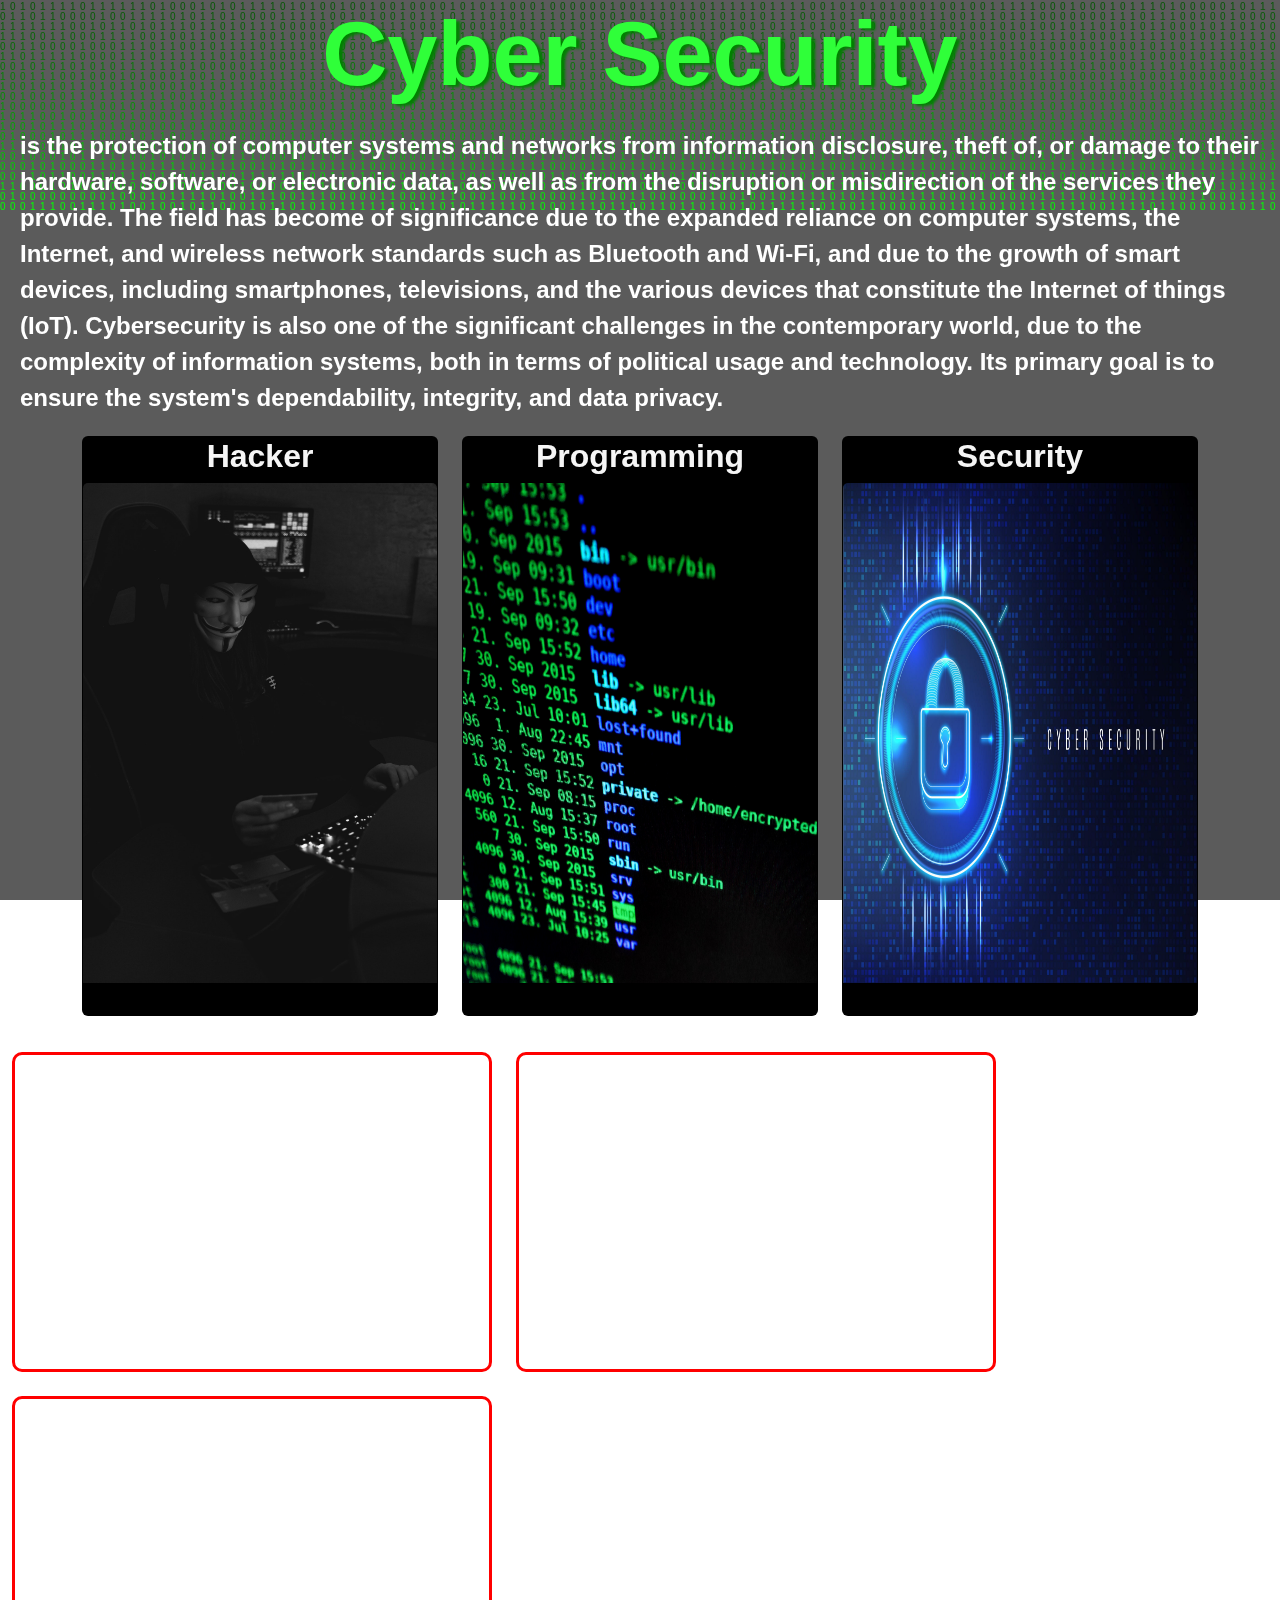
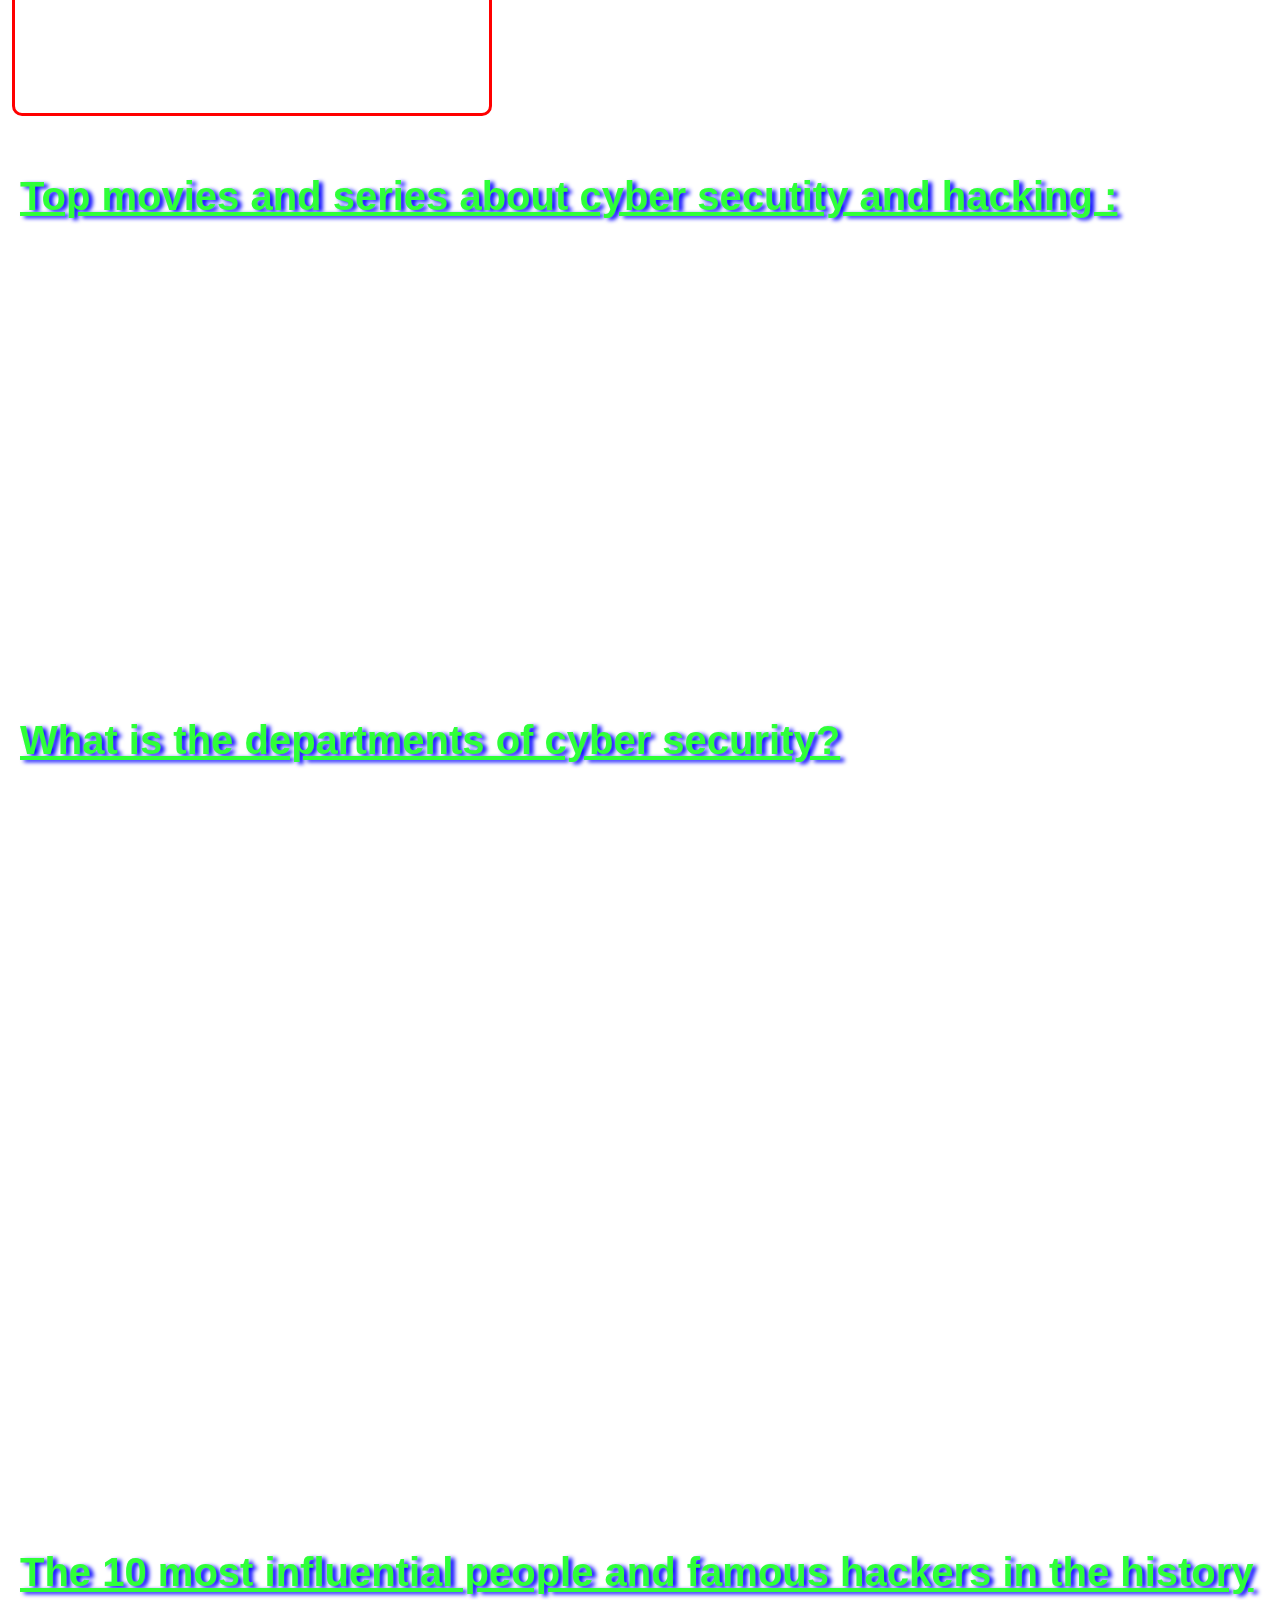
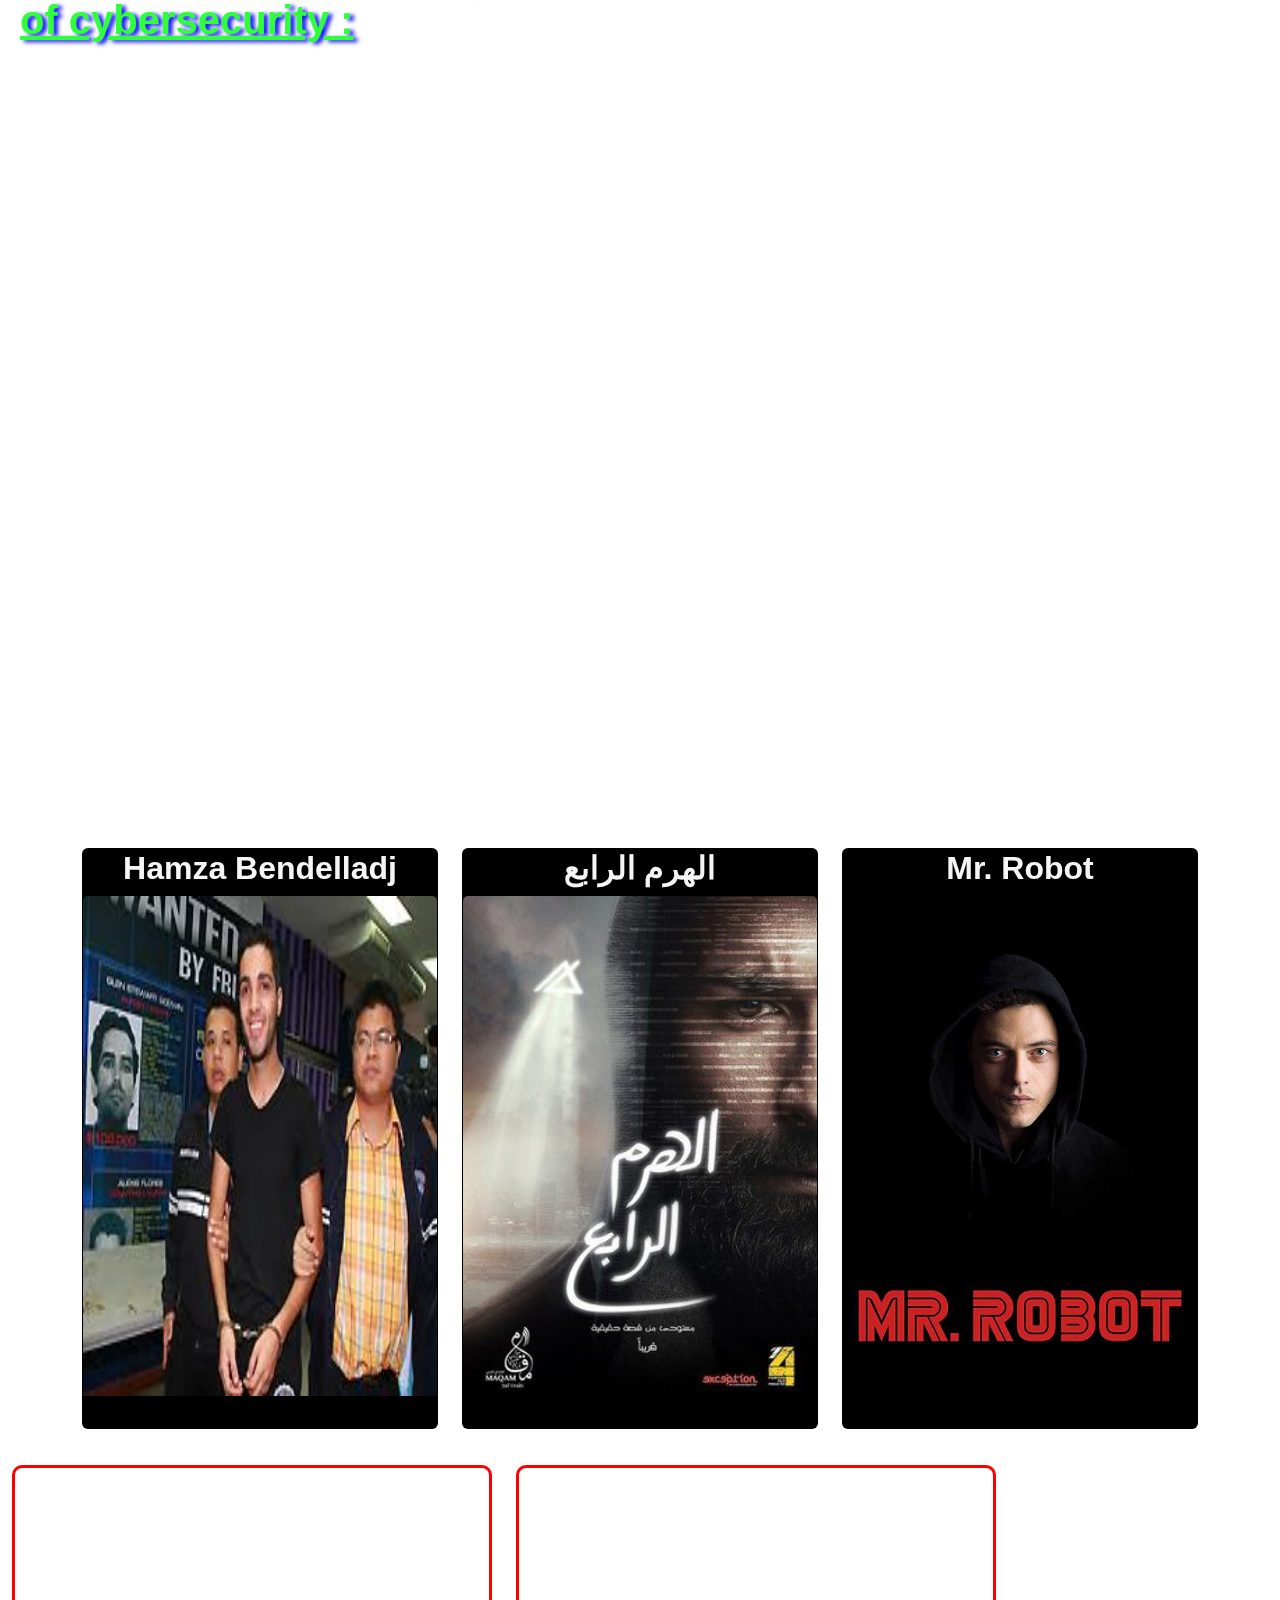
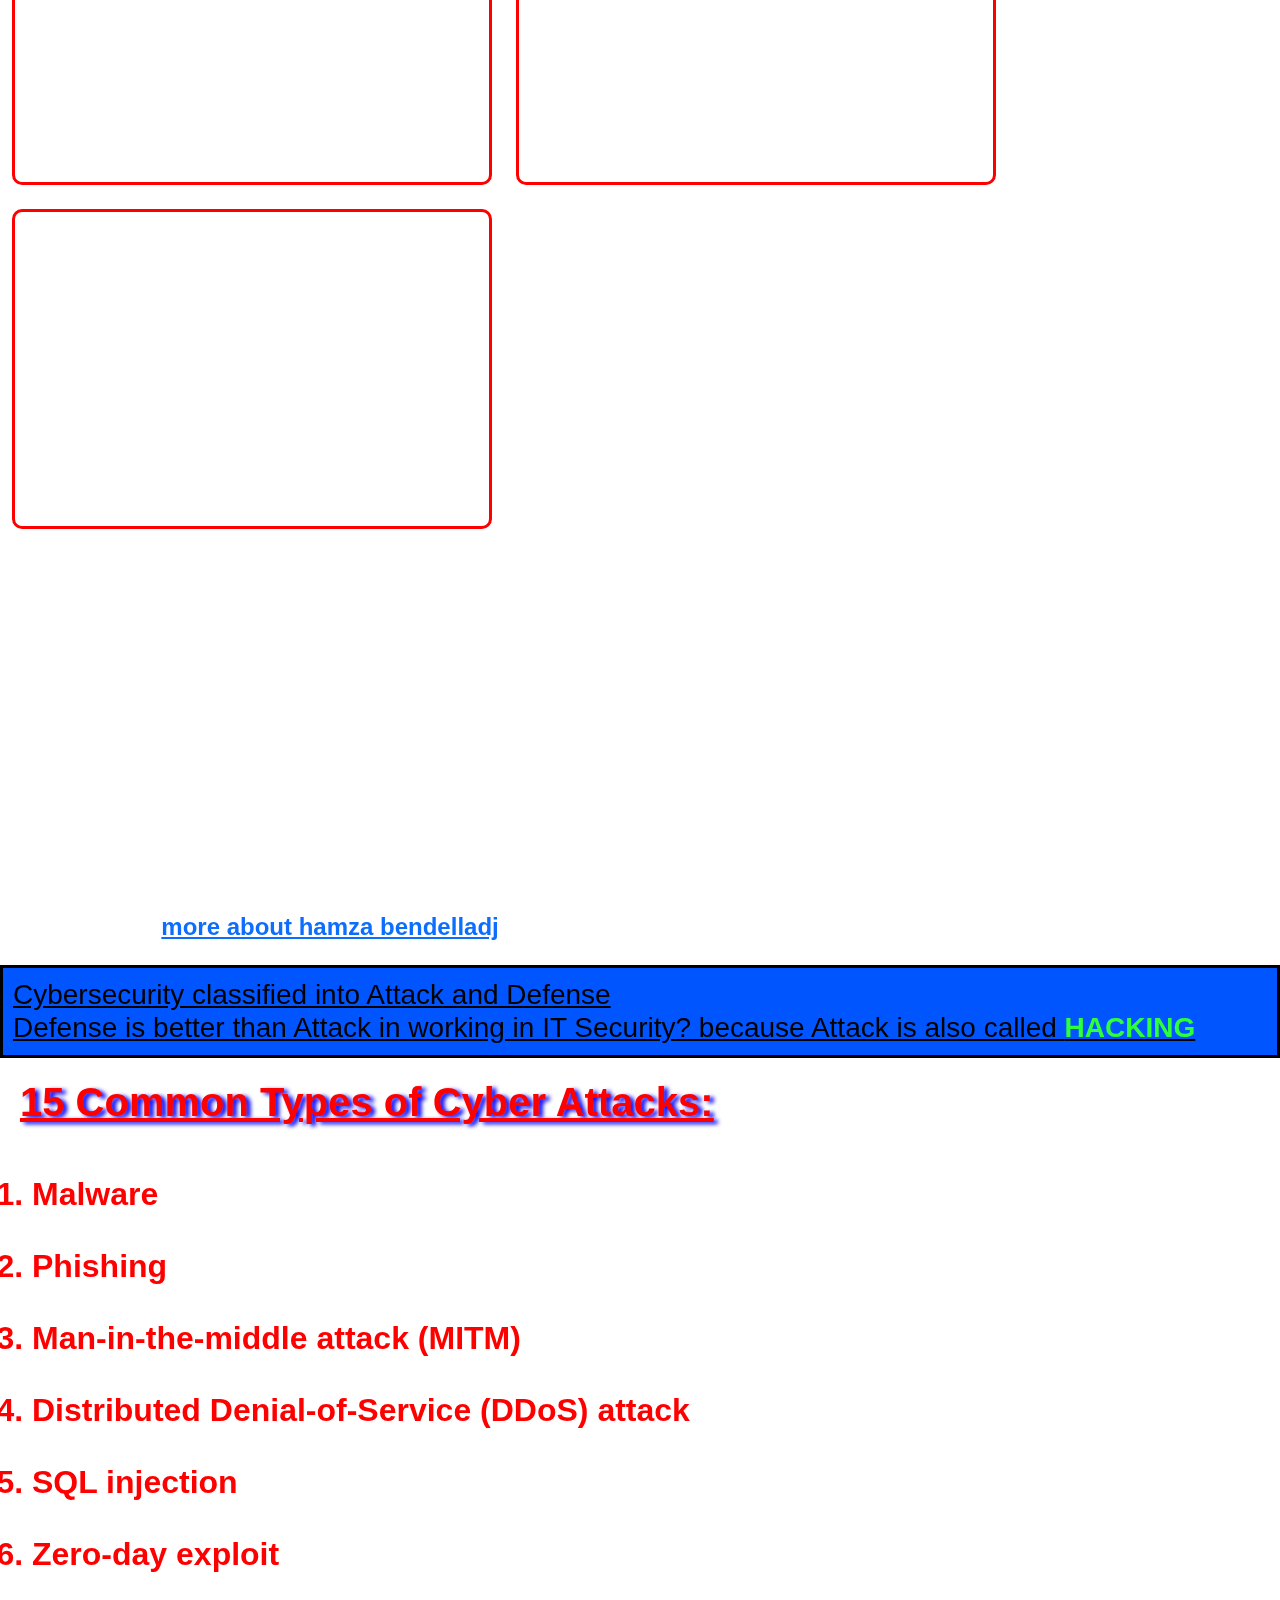
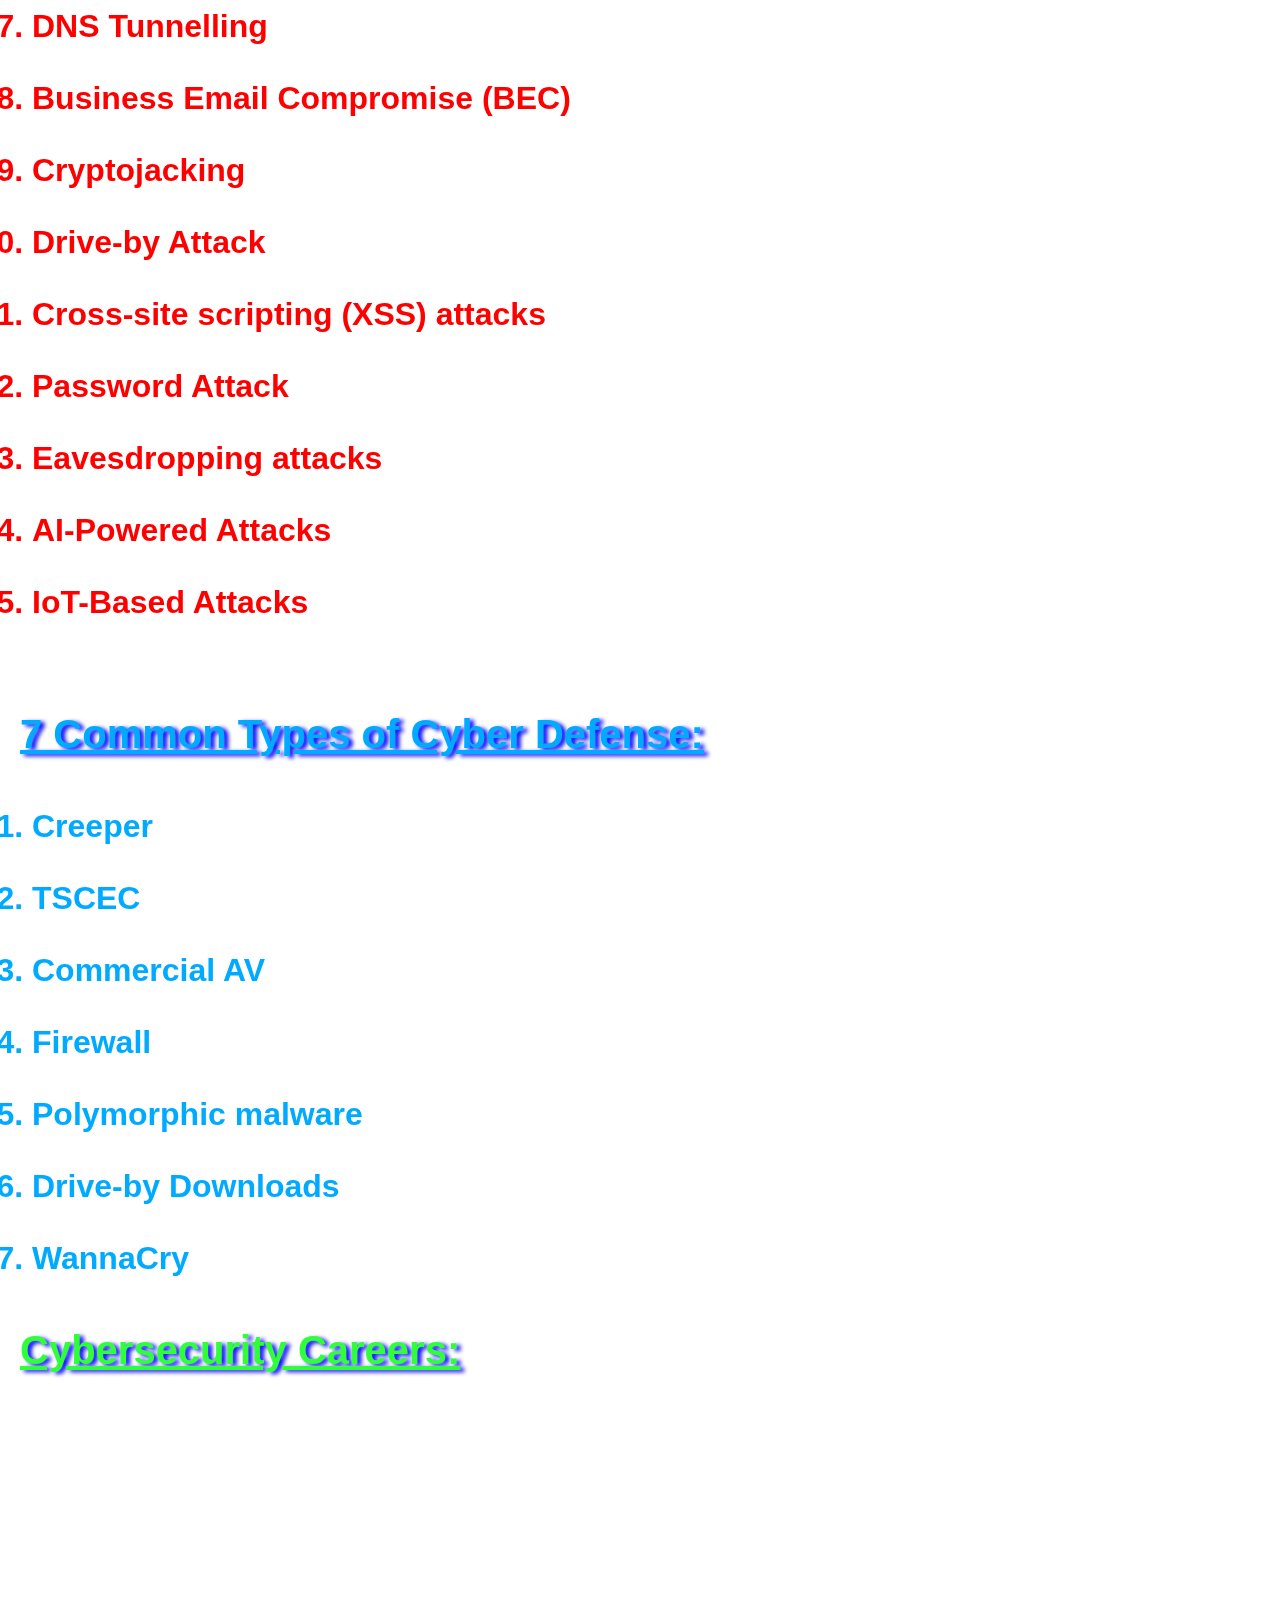
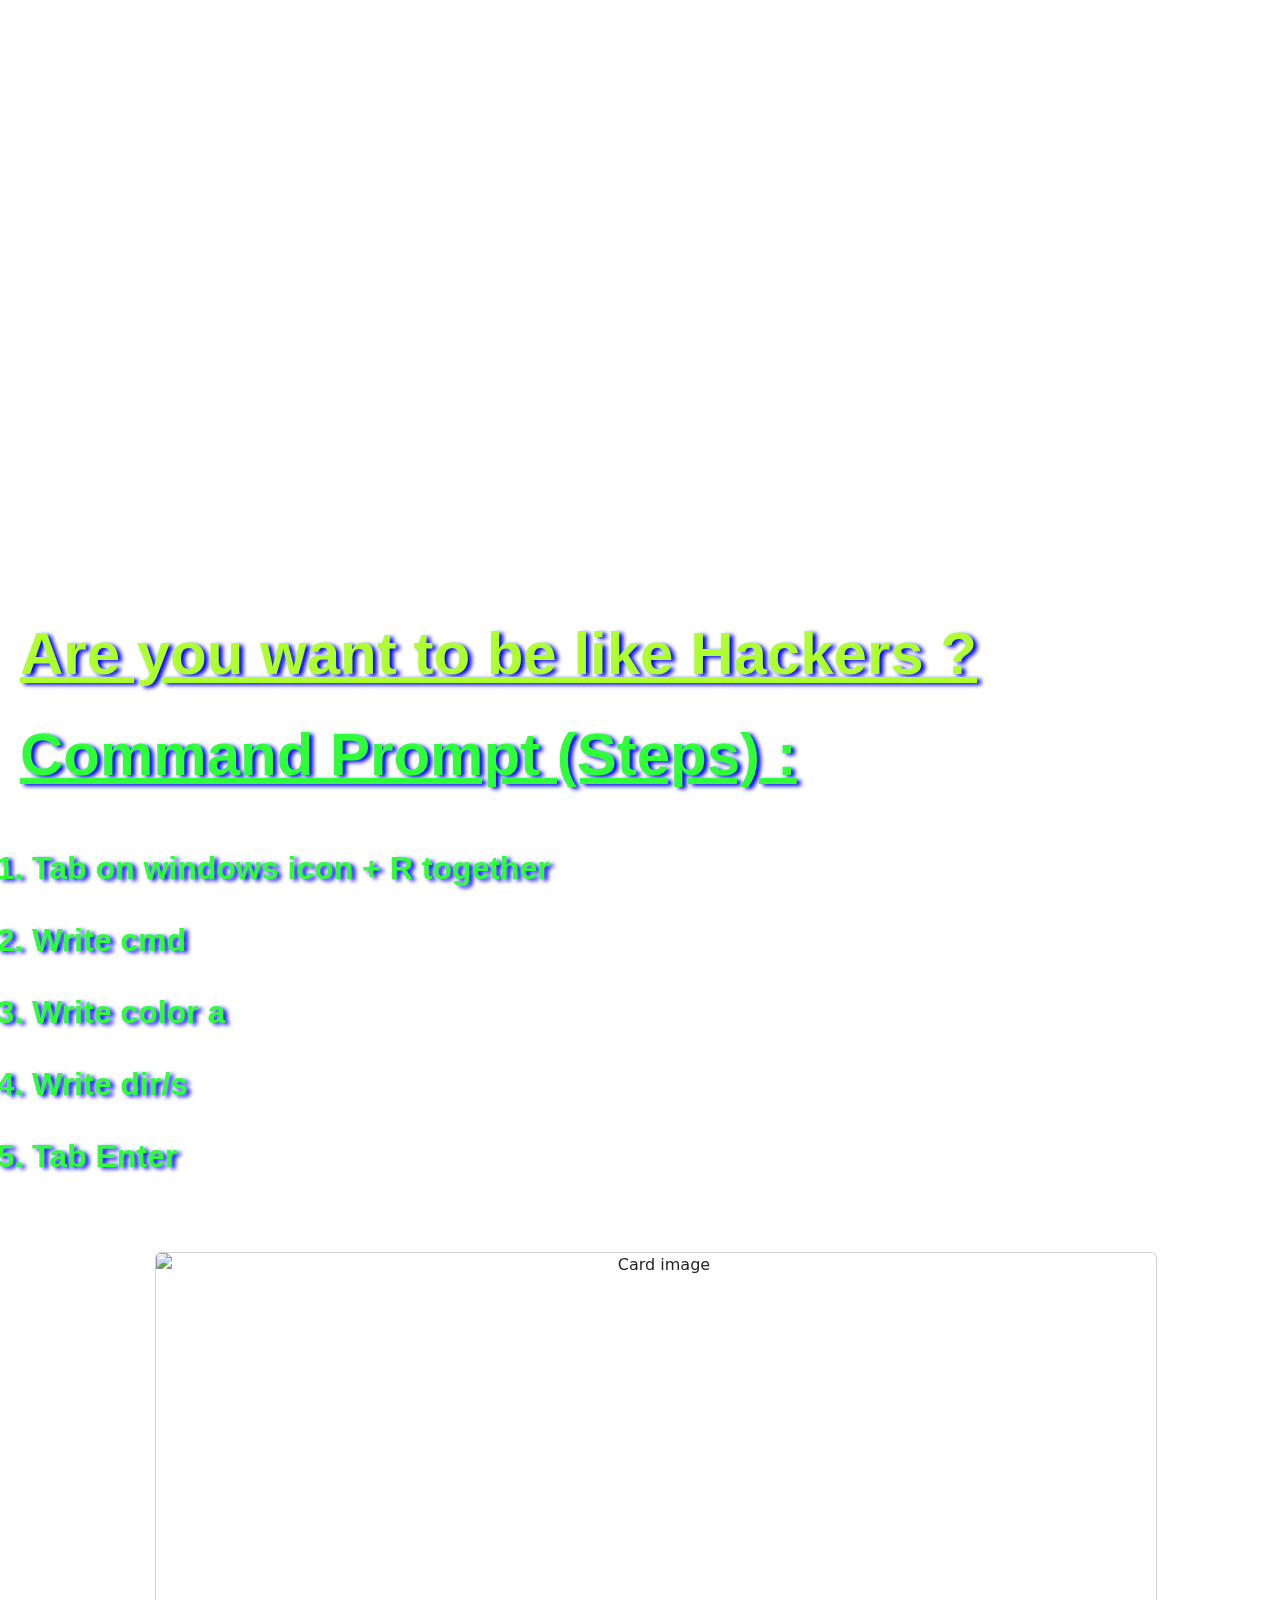
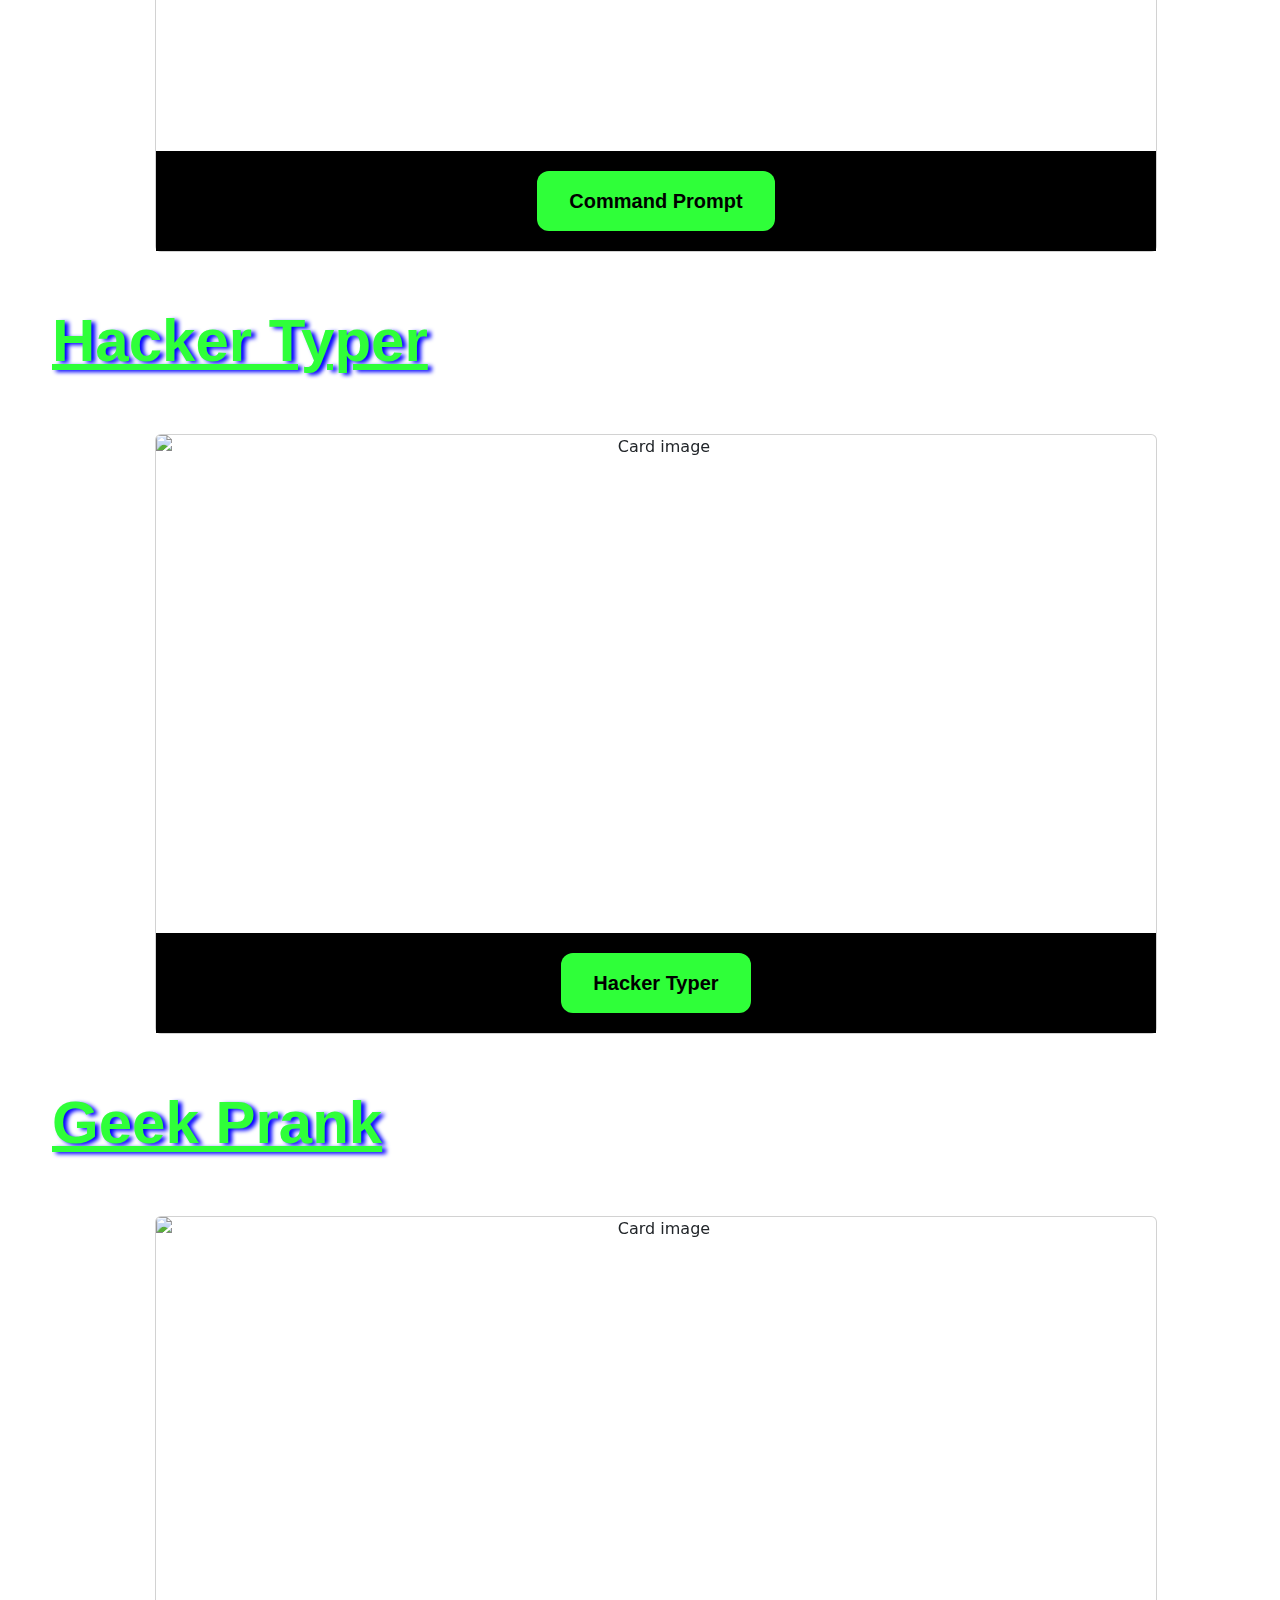
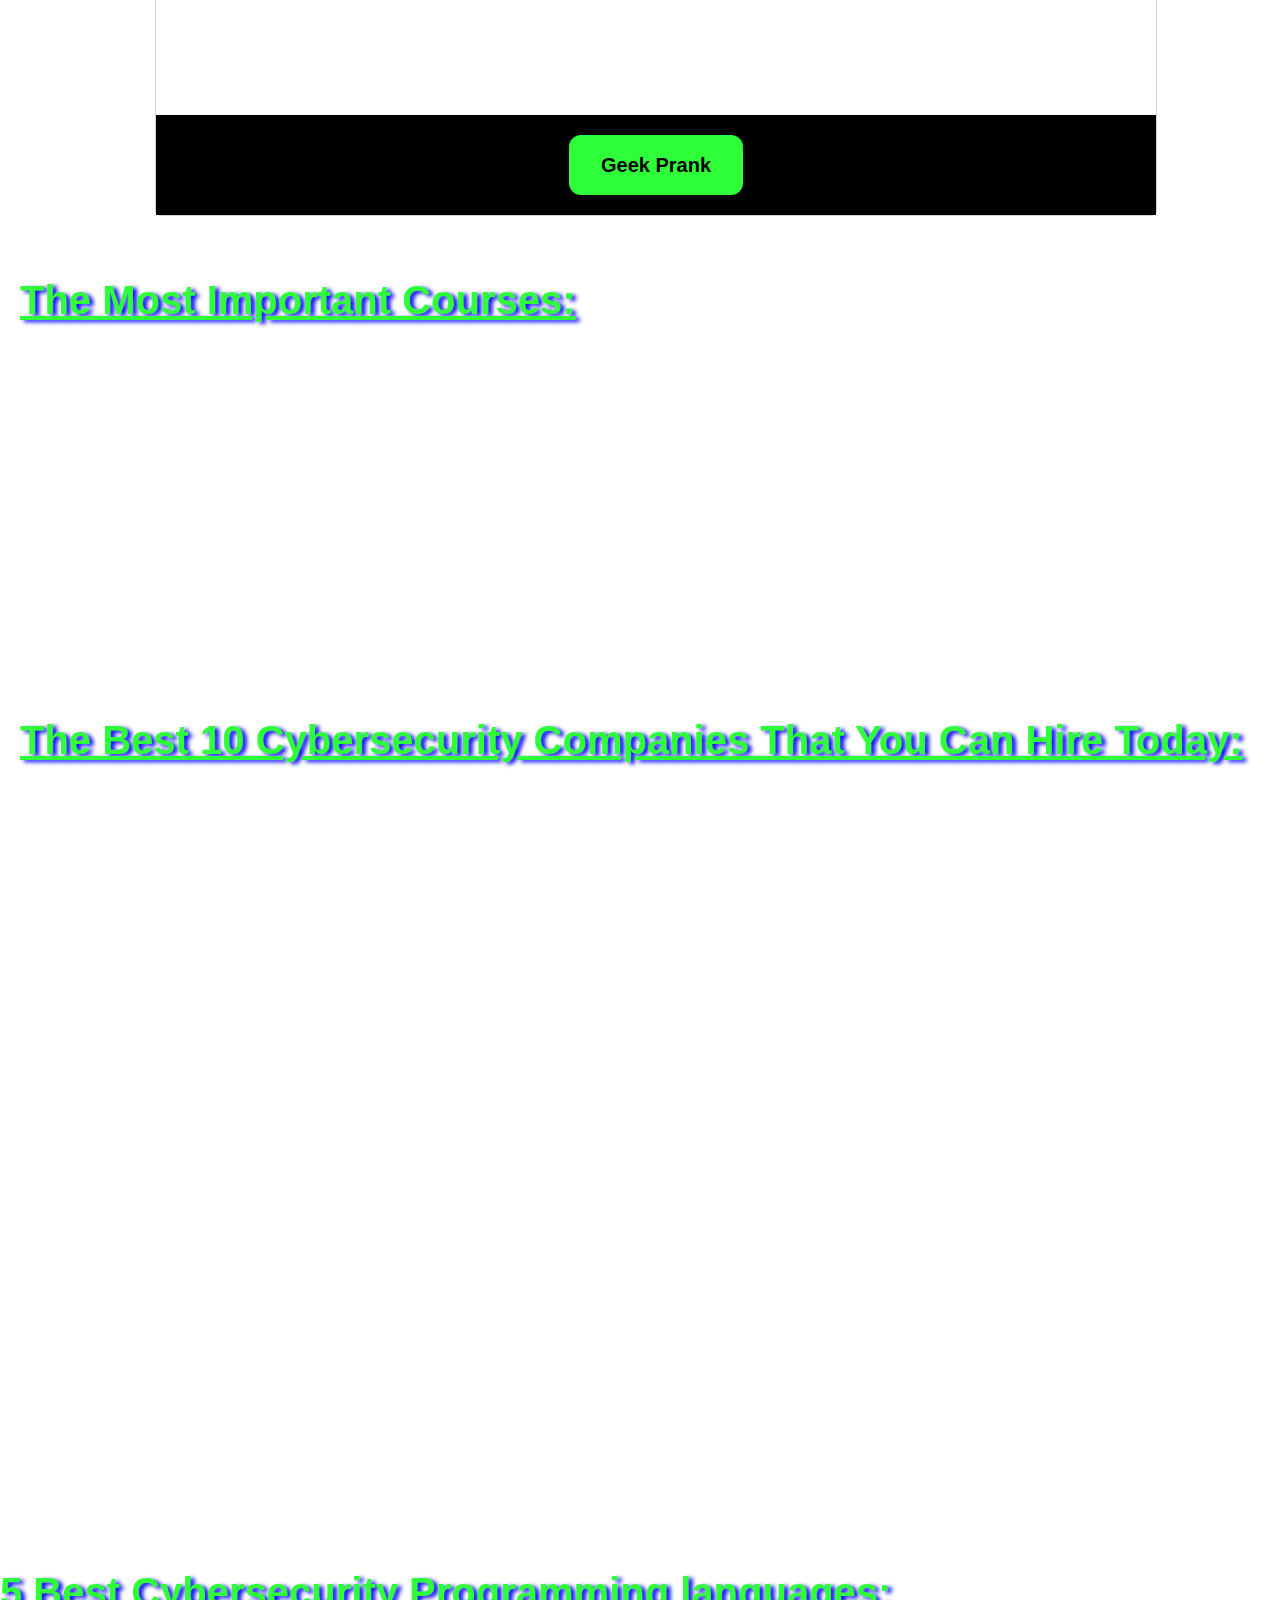
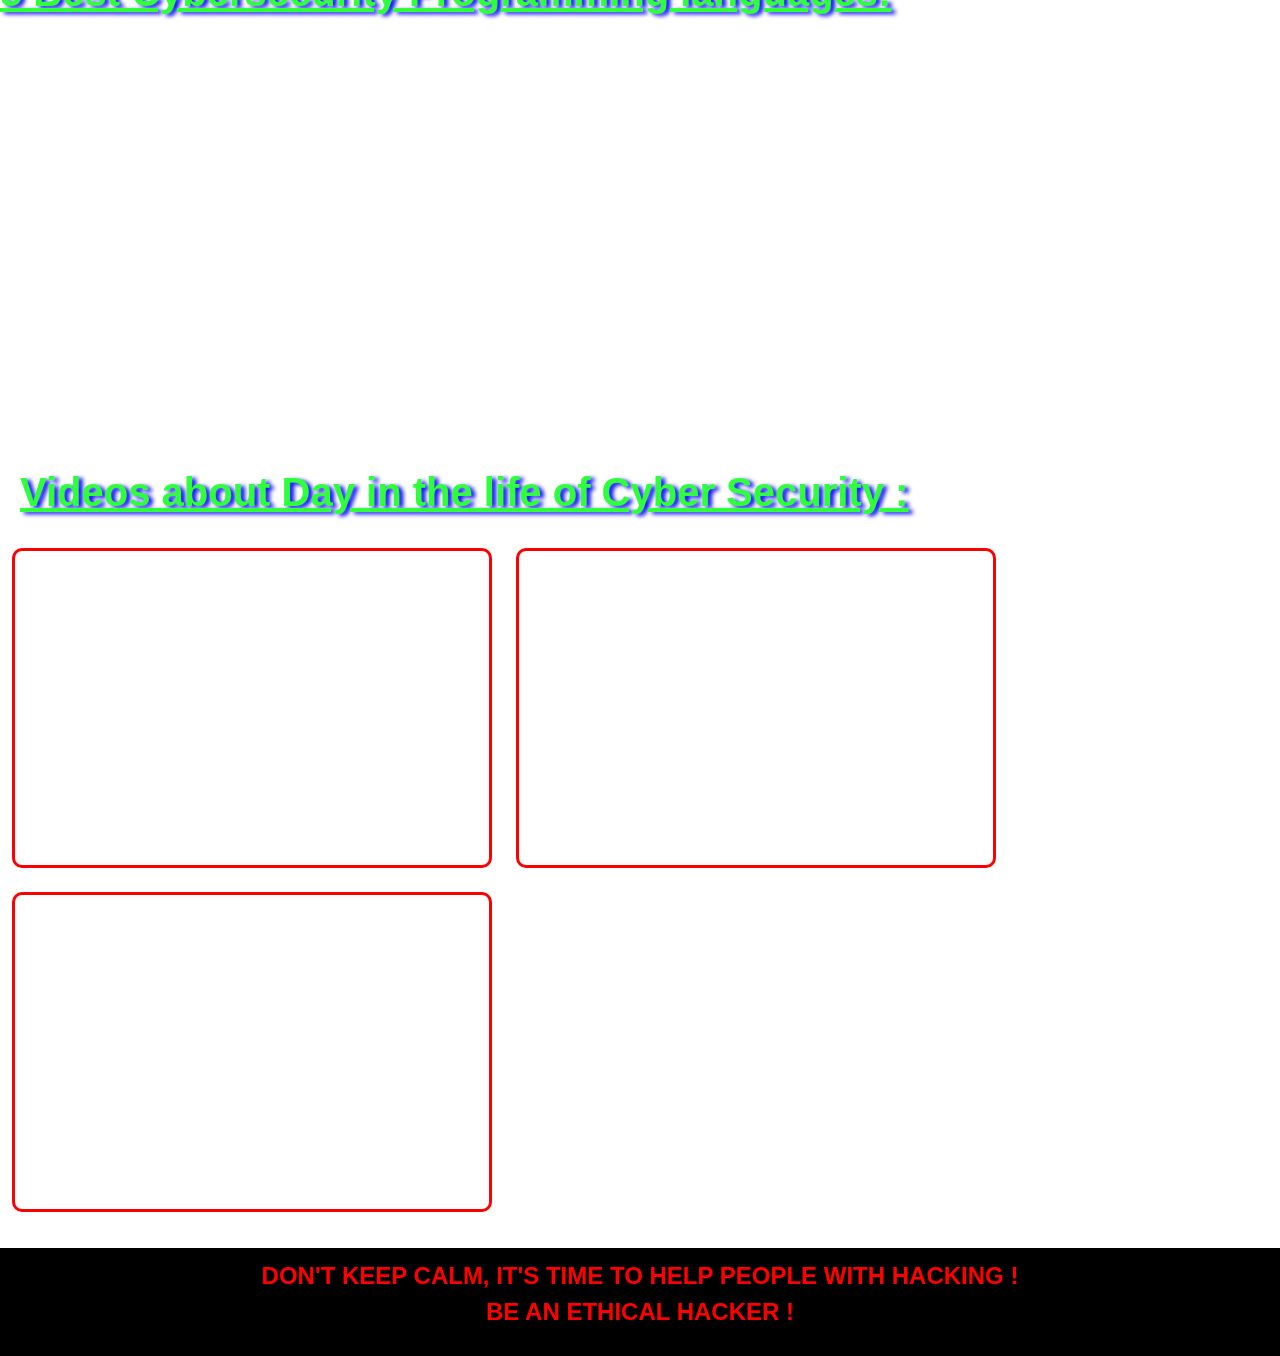
==== index.html @ 6f6d4b67 "changes" ====
<!DOCTYPE html>
<html lang="en">
<head>
    <meta charset="UTF-8">
    <meta http-equiv="X-UA-Compatible" content="IE=edge">
    <meta name="viewport" content="width=device-width, initial-scale=1.0">
    <title>Introduction To Cyber Security</title>
    <link rel="icon" type="image/x-icon" href="hacker icon.PNG">
    <link rel="stylesheet" href="css/bootstrap.min.css">
    <script src="js/bootstrap.min.js"></script>
    <link rel="stylesheet" href="style.css">
    <link href="https://fonts.cdnfonts.com/css/technology" rel="stylesheet">
    <link rel="" href="https://icon-library.com/icon/hacking-icon-5.html.html>Hacking Icon # 41788">
    <link rel="stylesheet" href="https://icon-library.com/icon/hacking-icon-5.html.html">
</head>
<body>
    <div id="background">
        <canvas id="c"></canvas>
    </div>
    <script src="script.js"></script>
    <header>
        <h2 style="font-size: 90px;  text-shadow: 4px 2px 3px green"><b>Cyber Security</b></h2>
    </header>
    
    <p style="color: white; margin: 20px;" ><b>is the protection of computer systems and networks from information disclosure, theft of, or damage to their hardware, software, or electronic data, as well as from the disruption or misdirection of the services they provide.

        The field has become of significance due to the expanded reliance on computer systems, the Internet, and wireless network standards such as Bluetooth and Wi-Fi, and due to the growth of smart devices, including smartphones, televisions, and the various devices that constitute the Internet of things (IoT). Cybersecurity is also one of the significant challenges in the contemporary world, due to the complexity of information systems, both in terms of political usage and technology. Its primary goal is to ensure the system's dependability, integrity, and data privacy.</b></p>
        <div class="container">
            <div class="row">
            <div class="col-sm-4">
                <!-- Card 1 -->
                <div class="card" style="background-color: black;">
                    <h2 class="card-title" style="text-align: center "><b>Hacker</b></h2>
                    <a href=""><img class="card-img-top " src="cyber security.jpg"></a>
                <div class="card-body">
                    <!-- Card content goes here -->
                    <p class="card-text"></p>
                </div>
                </div>
            </div>
            
            <div class="col-sm-4">
                <!-- Card 2 -->
                <div class="card" style="background-color: black;">
                    <h2 class="card-title" style="text-align: center "><b>Programming</b></h2>
                    <a href=""><img class="card-img-top"  src="hacking.jpg"></a>
                <div class="card-body">
                    <!-- Card content goes here -->
                    <p class="card-text"></p>
                </div>
                </div>
            </div>
            
            <div class="col-sm-4">
                <!-- Card 3 -->
                <div class="card" style="background-color: black;">
                    <h2 class="card-title" style="text-align: center "><b>Security</b></h2>
                    <a href=""><img class="card-img-top " src="security.jpg"></a>
                <div class="card-body">
                    <!-- Card content goes here -->
                    <p class="card-text"></p>
                </div>
                </div>
            </div>
            </div>
        </div>
        <br>
        <div class="video-container">
            <div class="video">
                <iframe width="480" height="320" src="https://www.youtube.com/embed/inWWhr5tnEA" title="YouTube video player" frameborder="0" allow="accelerometer; autoplay; clipboard-write; encrypted-media; gyroscope; picture-in-picture" allowfullscreen></iframe>
            </div>
            <div class="video">
                <iframe width="480" height="320" src="https://www.youtube.com/embed/Kx4y9c7w2JQ" title="YouTube video player" frameborder="0" allow="accelerometer; autoplay; clipboard-write; encrypted-media; gyroscope; picture-in-picture" allowfullscreen></iframe>
            </div>
            <div class="video">
                <iframe width="480" height="320" src="https://www.youtube.com/embed/aP8yrkkLWlM" title="YouTube video player" frameborder="0" allow="accelerometer; autoplay; clipboard-write; encrypted-media; gyroscope; picture-in-picture" allowfullscreen></iframe>
            </div>
        </div>
        <br>
        <h1 style="color: rgb(47, 255, 57); margin: 20px;"><b>Top movies and series about cyber secutity and hacking :</b></h1>
        <ul>
            <b style="color: white; margin: 20px;"><li>Who am i</li></b>
            <b style="color: white; margin: 20px;"><li>هرم الرابع</li></b> 
            <b style="color: white; margin: 20px;"><li>Social network</li></b>
            <b style="color: white; margin: 20px;"><li>Hacker</li></b>
            <b style="color: white; margin: 20px;"><li>Mr.Robot</li></b>
            <b style="color: white; margin: 20px;"><li>العارف</li></b>
        </ul>
        <h1 style="color:rgb(47, 255, 57); margin: 20px;"><b>What is the departments of cyber security?</b></h1>
        <ul>
            <b style="color: white; margin: 20px;"><li>Application security</li></b>
            <b style="color: white; margin: 20px;"><li>information or data security</li></b>
            <b style="color: white; margin: 20px;"><li>Network security</li></b>
            <b style="color: white; margin: 20px;"><li>disaster recovry / business continuity planning</li></b>
            <b style="color: white; margin: 20px;"><li>Operational security</li></b>
            <b style="color: white; margin: 20px;"><li>Cloud security</li></b>
            <b style="color: white; margin: 20px;"><li>Critical infrastructure security</li></b>
            <b style="color: white; margin: 20px;"><li>Physical security</li></b>
            <b style="color: white; margin: 20px;"><li>End-user education</li></b>
            <b style="color: white; margin: 20px;"><li>Ethical Hacking</li></b>
        </ul>

        <h1 style="color: rgb(47, 255, 57); margin: 20px;"><b>The 10 most influential people and famous hackers in the history of cybersecurity :</b></h1>
        <ol>
            <b style="color: white; padding: 20px;"><li>Kevin Mitnick</li></b>
            <b style="color: white; padding: 20px;"><li> Kevin Poulsen</li></b>
            <b style="color: white; padding: 20px;"><li>Robert Tappan Morris</li></b>
            <b style="color: white; padding: 20px;"><li>Troy Hunt</li></b>
            <b style="color: white; padding: 20px;"><li>Brian Krebs</li></b>
            <b style="color: white; padding: 20px;"><li>John McAfee</li></b>
            <b style="color: white; padding: 20px;"><li>Eugene Kaspersky</li></b>
            <b style="color: white; padding: 20px;"><li>Charlie Alfred Miller</li></b>
            <b style="color: white; padding: 20px;"><li>Ginni Rometty</li></b>
            <b style="color: white; padding: 20px;"><li>Dan Kaminsky</li></b>
        </ol>
        <br>
        <div></div>
        <div class="container">
            <div class="row">
            <div class="col-sm-4">
                <!-- Card 1 -->
                <div class="card" style="background-color: black;">
                    <h2 class="card-title" style="text-align: center "><b>Hamza Bendelladj</b></h2>
                    <a href=""><img class="card-img-top " src="hamza bendelladj.jpg"></a>
                <div class="card-body">
                    <!-- Card content goes here -->
                    <p class="card-text"></p>
                </div>
                </div>
            </div>
            
            <div class="col-sm-4">
                <!-- Card 2 -->
                <div class="card" style="background-color: black;">
                    <h2 class="card-title" style="text-align: center "><b>الهرم الرابع</b></h2>
                    <a href=""><img class="card-img-top"  src="haram rabe3.jpg"></a>
                <div class="card-body">
                    <!-- Card content goes here -->
                    <p class="card-text"></p>
                </div>
                </div>
            </div>
            
            <div class="col-sm-4">
                <!-- Card 3 -->
                <div class="card" style="background-color: black;">
                    <h2 class="card-title" style="text-align: center "><b>Mr. Robot</b></h2>
                    <a href=""><img class="card-img-top " src="mr robot.jpg"></a>
                <div class="card-body">
                    <!-- Card content goes here -->
                    <p class="card-text"></p>
                </div>
                </div>
            </div>
            </div>
        </div>
        <br>
        <div class="video-container">
            <div class="video">
                <iframe width="480" height="320" src="https://www.youtube.com/embed/E7ycg7uITsc" title="YouTube video player" frameborder="0" allow="accelerometer; autoplay; clipboard-write; encrypted-media; gyroscope; picture-in-picture" allowfullscreen></iframe>
            </div>
            <div class="video">
                <iframe width="480" height="320" src="https://www.youtube-nocookie.com/embed/uJ_J0bMeZLk" title="YouTube video player" frameborder="0" allow="accelerometer; autoplay; clipboard-write; encrypted-media; gyroscope; picture-in-picture; web-share" allowfullscreen></iframe>
            </div>
            <div class="video">
                <iframe width="480" height="320" src="https://www.youtube.com/embed/N6HGuJC--rk" title="YouTube video player" frameborder="0" allow="accelerometer; autoplay; clipboard-write; encrypted-media; gyroscope; picture-in-picture" allowfullscreen></iframe>
            </div>
        </div>
        <br>
        <p style="color: white; margin: 20px;"><b>is an Algerian cyber-criminal and a carder who goes by the code name BX1 and has been nicknamed the "Smiling Hacker". Bendelladj is a polyglot speaking 5 languages often used in profit in view of his linguistic knowledge in order to extract money almost everywhere in the world. This led to a search for him that lasted 5 years. He was on the top 10 list of the most wanted hackers by Interpol and the FBI for allegedly embezzling tens of millions of dollars from more than two hundred American and European financial institutions, via a computer virus, the "SpyEYE Botnet" that infected more than 60 million computers worldwide (mostly from the United States), which he developed with his Russian accomplice Aleksandr Andreivich Panin, aka "Gribodemon", to steal banking information stored on infected computers so they decided to make a movie about Hamza Bendelladj life story called هرم الرابع and most successful series is MR.ROBOT.  <a href="https://en.wikipedia.org/wiki/Hamza_Bendelladj"target="_blank">more about hamza bendelladj</a></b></p>
        <h3 style="color:black" class="threat"><ins>Cybersecurity classified into Attack and Defense <br>Defense is better than Attack in working in IT Security? because Attack is also called <b style="color: rgb(47, 255, 57);">HACKING</b></h3> 
        <h1 style="color: red; margin: 20px;"><b><ins>15 Common Types of Cyber Attacks:</ins></b></h1>
        <ol>
            <b style="color: red; margin: 20px;"><li>Malware</li></b>
            <b style="color: red; margin: 20px;"><li>Phishing</li></b>
            <b style="color: red; margin: 20px;"><li>Man-in-the-middle attack (MITM)</li></b>
            <b style="color: red; margin: 20px;"><li>Distributed Denial-of-Service (DDoS) attack</li></b>
            <b style="color: red; margin: 20px;"><li>SQL injection</li></b>
            <b style="color: red; margin: 20px;"><li>Zero-day exploit</li></b>
            <b style="color: red; margin: 20px;"><li>DNS Tunnelling</li></b>
            <b style="color: red; margin: 20px;"><li>Business Email Compromise (BEC)</li></b>
            <b style="color: red; margin: 20px;"><li>Cryptojacking</li></b>
            <b style="color: red; margin: 20px;"><li>Drive-by Attack</li></b>
            <b style="color: red; margin: 20px;"><li>Cross-site scripting (XSS) attacks</li></b>
            <b style="color: red; margin: 20px;"><li>Password Attack</li></b>
            <b style="color: red; margin: 20px;"><li>Eavesdropping attacks</li></b>
            <b style="color: red; margin: 20px;"><li>AI-Powered Attacks</li></b>
            <b style="color: red; margin: 20px;"><li>IoT-Based Attacks</li></b>
        </ol>
        <br>
        <h1 style="color: rgb(0, 170, 255); margin: 20px;"><b><ins>7 Common Types of Cyber Defense:</ins></b></h1>
        <ol>
            <b style="color: rgb(0, 170, 255); margin: 20px;"><li>Creeper</li></b>
            <b style="color: rgb(0, 170, 255); margin: 20px;"><li>TSCEC</li></b>
            <b style="color: rgb(0, 170, 255); margin: 20px;"><li>Commercial AV</li></b>
            <b style="color: rgb(0, 170, 255); margin: 20px;"><li>Firewall</li></b>
            <b style="color: rgb(0, 170, 255); margin: 20px;"><li>Polymorphic malware</li></b>
            <b style="color: rgb(0, 170, 255); margin: 20px;"><li>Drive-by Downloads</li></b>
            <b style="color: rgb(0, 170, 255); margin: 20px;"><li>WannaCry</li></b>
        </ol>
        <h1 style="color: rgb(47, 255, 57); margin: 20px;"><b>Cybersecurity Careers:</b></h1>
        <p style="color: white; margin: 20px;">With the list of cybersecurity threats growing by the minute, it makes sense that the demand for cybersecurity jobs is rising as well. In fact, there are more than 300,000 cybersecurity jobs vacant in the United States.

            <br>According to CyberSeek – an online resource that provides detailed data about supply and demand in the cybersecurity job market – these are the top cybersecurity job titles.</p>
            <ul>
                <b style="color: white; margin: 20px;"><li>Cybersecurity Engineer</li></b>
                <b style="color: white; margin: 20px;"><li>Cybersecurity Analyst</li></b>
                <b style="color: white; margin: 20px;"><li>Network Engineer/Architect</li></b>
                <b style="color: white; margin: 20px;"><li>Cybersecurity Consultant</li></b>
                <b style="color: white; margin: 20px;"><li>Cybersecurity Manager/Administrator</li></b>
                <b style="color: white; margin: 20px;"><li>Systems Engineer</li></b>
                <b style="color: white; margin: 20px;"><li>Vulnerability Analyst/Penetration Tester</li></b>
                <b style="color: white; margin: 20px;"><li>Cybersecurity Specialist/Technician</li></b>
            </ul>
            <br>
        <h1 style="color:greenyellow; margin: 20px; font-size: 60px;"><b><ins>Are you want to be like Hackers ?</ins></b></h1> 
        <p style="color:rgb(47, 255, 57); margin: 20px; font-size: 60px; text-shadow: 4px 2px 4px blue;"><b><ins>Command Prompt (Steps) :</ins></b></p> 
        <ol>
            <b style="color:rgb(47, 255, 57); margin: 20px; text-shadow: 4px 2px 4px blue;"><li>Tab on windows icon + R together</li></b>
            <b style="color:rgb(47, 255, 57); margin: 20px; text-shadow: 4px 2px 4px blue;"><li>Write cmd</li></b>
            <b style="color:rgb(47, 255, 57); margin: 20px; text-shadow: 4px 2px 4px blue;"><li>Write color a </li></b>
            <b style="color:rgb(47, 255, 57); margin: 20px; text-shadow: 4px 2px 4px blue;"><li>Write dir/s</li></b>
            <b style="color:rgb(47, 255, 57); margin: 20px; text-shadow: 4px 2px 4px blue;"><li>Tab Enter</li></b>
            <center>
                <div class="container mt-5">
                    <div style="width:1002px; height: 600px; " class="card">
                    <img class="card-img-top" src="terminal-retro-green.png" alt="Card image" style="width: 1000px; height: 500px;">
                    <div style="background-color: black;" class="card-body">
                        <a href="#" target="_blank" class="button-link"><b>Command Prompt</b></a>
                    </div>
                    </div>
                </center>
                <br>
                <p style="color:rgb(47, 255, 57); margin: 20px; font-size: 60px; text-shadow: 4px 2px 4px blue;"><b><ins>Hacker Typer</ins></b></p> 
                <center>
                    <div class="container mt-5">
                        <div style="width:1002px; height: 600px; " class="card">
                        <img class="card-img-top" src="Hacker Typer.jfif" alt="Card image" style="width: 1000px; height: 500px;">
                        <div style="background-color: black;" class="card-body">
                            <a href="https://hackertyper.net/" target="_blank" class="button-link"><b>Hacker Typer</b></a>
                        </div>
                        </div>
                    </center>
                    <br>
                    <p style="color:rgb(47, 255, 57); margin: 20px; font-size: 60px; text-shadow: 4px 2px 4px blue;"><b><ins>Geek Prank</ins></b></p> 
                <center>
                    <div class="container mt-5">
                        <div style="width:1002px; height: 600px; " class="card">
                        <img class="card-img-top" src="Geek Prank.jpg" alt="Card image" style="width: 1000px; height: 500px;">
                        <div style="background-color: black;" class="card-body">
                            <a href="https://geekprank.com/hacker/" target="_blank" class="button-link"><b>Geek Prank</b></a>
                        </div>
                        </div>
                    </center>
        </ol>
        <br>
        <h1 style="color:  rgb(47, 255, 57); margin: 20px;"><b>The Most Important Courses:</b></h1>
        <ul>
            <b style="color: white; margin: 20px;"><li>Certified Information Systems Security Professional (CISSP)</li></b>
            <b style="color: white; margin: 20px;"><li>Ethical Hacking</li></b>
            <b style="color: white; margin: 20px;"><li>Network Security</li></b>
            <b style="color: white; margin: 20px;"><li>Information Security</li></b>
        </ul>
        <br>
        <h1 style="color:  rgb(47, 255, 57); margin: 20px;"><b>The Best 10 Cybersecurity Companies That You Can Hire Today:</b></h1>
        <ol>
            <b style="color: white; margin: 20px;"><li>sapphire</li></b>
            <b style="color: white; margin: 20px;"><li>IBM Security</li></b>
            <b style="color: white; margin: 20px;"><li>McAfee</li></b>
            <b style="color: white; margin: 20px;"><li>Cyber Ark</li></b>
            <b style="color: white; margin: 20px;"><li>Cisco</li></b>
            <b style="color: white; margin: 20px;"><li>CA Technologies</li></b>
            <b style="color: white; margin: 20px;"><li>AppGuard</li></b>
            <b style="color: white; margin: 20px;"><li>Avast</li></b>
            <b style="color: white; margin: 20px;"><li>Symantec</li></b>
            <b style="color: white; margin: 20px;"><li>Avira</li></b>
        </ol>
        <br>
        <h1 style="color:  rgb(47, 255, 57);"><b>5 Best Cybersecurity Programming languages:</b></h1>
        <ol>
            <b style="color: white; margin: 20px;"><li>C++ and C</li></b>
            <b style="color: white; margin: 20px;"><li>Python</li></b>
            <b style="color: white; margin: 20px;"><li>JavaScript</li></b>
            <b style="color: white; margin: 20px;"><li>PHP</li></b>
            <b style="color: white; margin: 20px;"><li>SQL</li></b>
        </ol>
        <br>
        <h1  style="color: rgb(47, 255, 57); margin: 20px;"><b><ins>Videos about Day in the life of Cyber Security :</ins></b></h1>
        <div class="video-container">
            <div class="video">
                <iframe width="480" height="320" src="https://www.youtube.com/embed/dUjNVzzqTiA?si=xdJT_TgHRBK9O4-d" title="YouTube video player" frameborder="0" allow="accelerometer; autoplay; clipboard-write; encrypted-media; gyroscope; picture-in-picture; web-share" referrerpolicy="strict-origin-when-cross-origin" allowfullscreen></iframe>
            </div>
            <div class="video">
                <iframe width="480" height="320" src="https://www.youtube.com/embed/VxRX2u0Bk2g" title="Day in the Life of a Cybersecurity Student" frameborder="0" allow="accelerometer; autoplay; clipboard-write; encrypted-media; gyroscope; picture-in-picture; web-share" allowfullscreen></iframe>
            </div>
            <div class="video">
                <iframe width="480" height="320" src="https://www.youtube.com/embed/CdQV4Ci3v0M" title="Cyber Security Day In the Life! (18 year old Cyber Security Engineer)" frameborder="0" allow="accelerometer; autoplay; clipboard-write; encrypted-media; gyroscope; picture-in-picture; web-share" allowfullscreen></iframe>
            </div>
        </div>
        <br>
        <footer>
        <p><b style="color: red">DON'T KEEP CALM, IT'S TIME TO HELP PEOPLE WITH HACKING ! <br> BE AN ETHICAL HACKER !
        </p>
        </footer>
</body>
</html>
---- style.css ----
body, html {
    margin: 0;
    padding: 0;
    height: 100%;
}
#background {
    position: fixed;
    top: 0;
    left: 0;
    width: 100%;
    height: 100%;
    z-index: -1; /* Ensure it stays behind other content */
}
p{
    font-family: 'Technology', sans-serif;
    font-size:x-large;
}
h1{
    font-family: 'Technology', sans-serif;
    text-shadow: 4px 2px 4px blue;
    text-decoration: underline;
}
h2{
    font-family: 'Technology', sans-serif;
    font-size: xx-large;
}
li{
    font-family: 'Technology', sans-serif;
    font-size: xx-large;
}
table,th,td{
    border: 1px solid rgb(47, 255, 57);
    border-style: double;
    border-color:whitesmoke;
    font-family: 'Technology', sans-serif;
    
}
ul{
    list-style-type: square;
}

h3{
        background-color:rgb(0, 85, 255);
        width: auto;
        font-family: 'Technology', sans-serif;
    }
    h3:hover{
        background-color:red;
        width: auto;
        cursor: pointer;
    }
    header {
            background-image: url("0\ and\ 1.jpg")
            padding 30px;
            text-align:center;
            font-size:35px;
            color:rgb(47, 255, 57);
        }
        footer {
            background-color: black;
            padding: 10px;
            text-align: center;
            color:black;
            font-family: 'Technology', sans-serif;
        }
.card-img-top{
    height: 500px;
}
.card-title{
    color:whitesmoke;
}
.video-container {
    width: 100%;
    overflow: hidden;
}
.video {
    float: left;
    padding: 1px;
    margin: 12px;
    overflow: hidden;
    z-index: 1;
    height: 320px;
    width: 480px;
    border-radius: 10px;
    border-style: solid;
    display: grid;
    grid-template-rows: repeat(3, 1fr);
    grid-gap: 50px;
    border-color: red;
}

.threat{
    padding: 10px;
    border-style: solid;
    border-color: black;
}
span{
    background-color: aliceblue;
}

/* Media Queries for Responsive Design */
@media screen and (max-width: 768px) {
    header {
        font-size: 25px;
    }

    .card-img-top {
        height: 300px;
    }

    .video {
        width: 100%;
        float: none;
    }
}

.button-link {
    background-color: rgb(47, 255, 57);
    border: none;
    color: black;
    font-weight: bold;
    padding: 15px 32px;
    text-align: center;
    text-decoration: none;
    display: inline-block;
    font-size: 20px;
    margin: 4px 2px;
    cursor: pointer;
    border-radius: 12px;
    font-family: 'Technology', sans-serif;
}
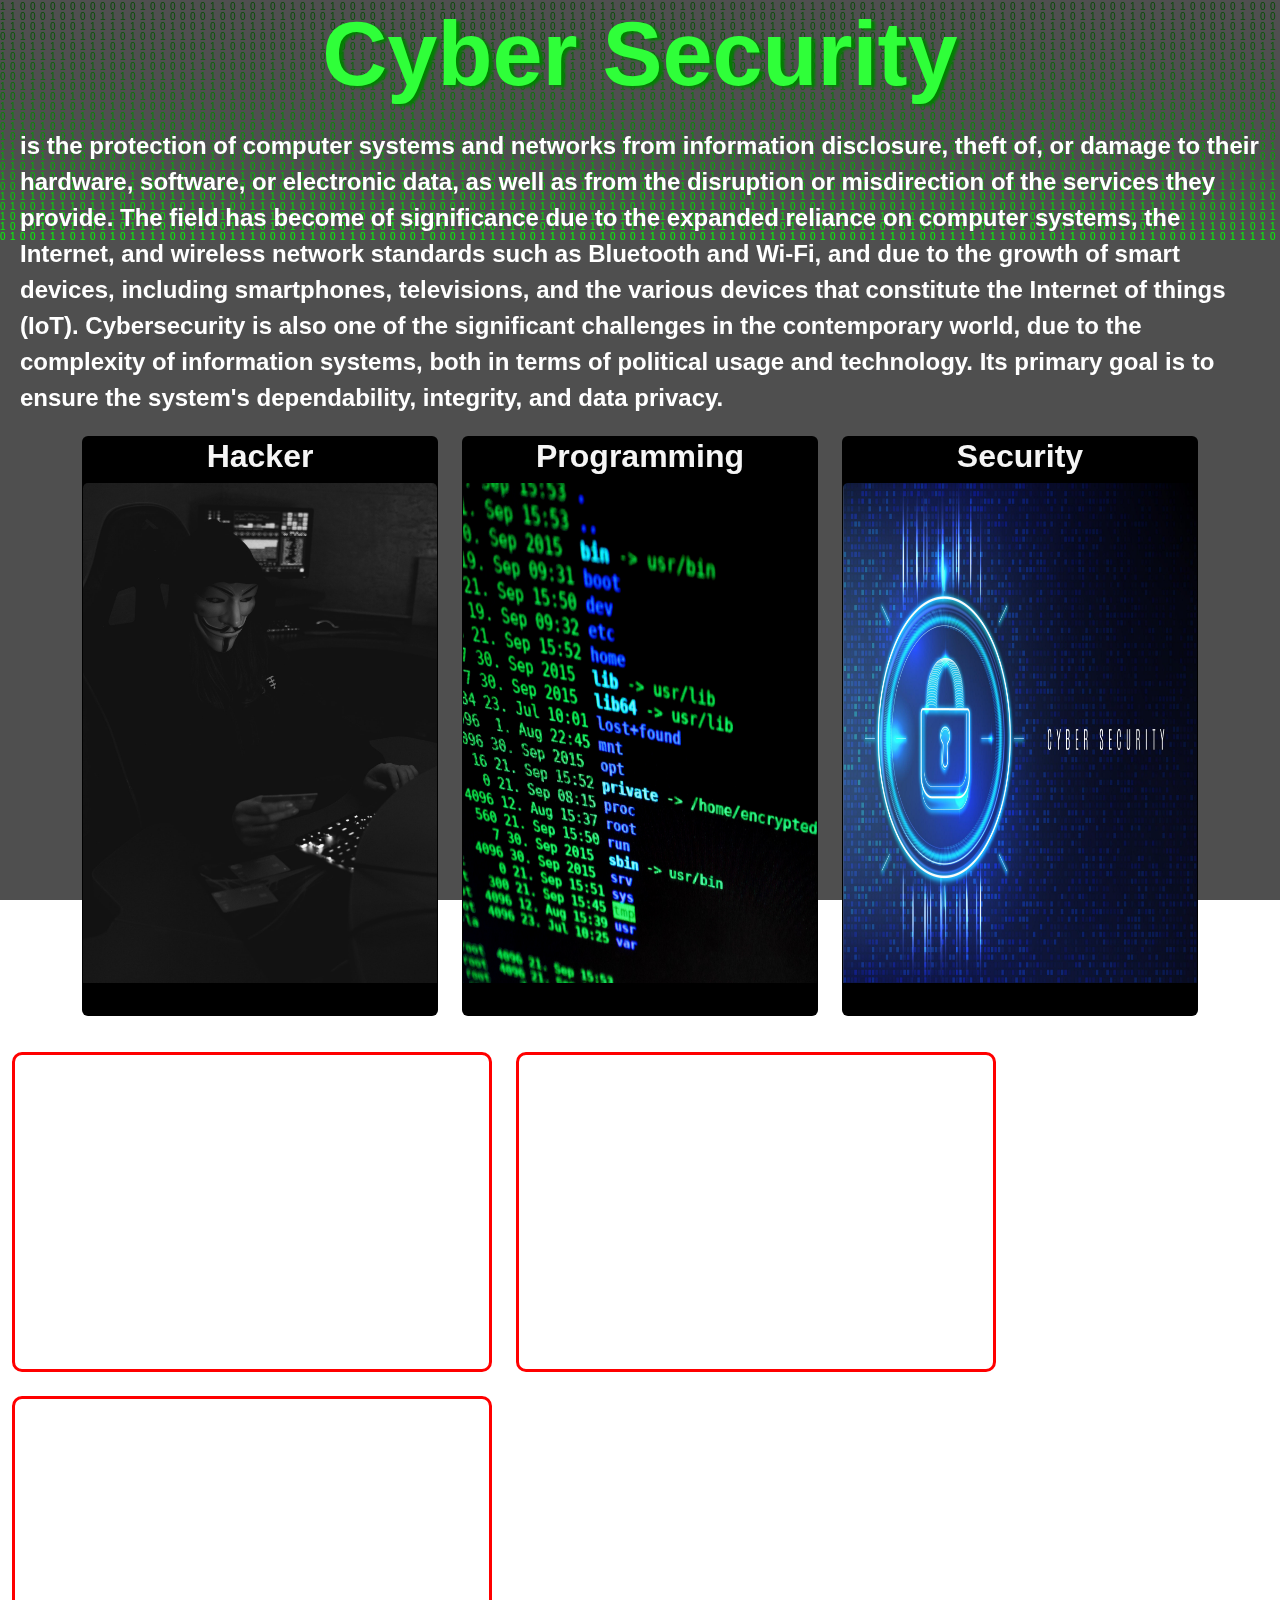
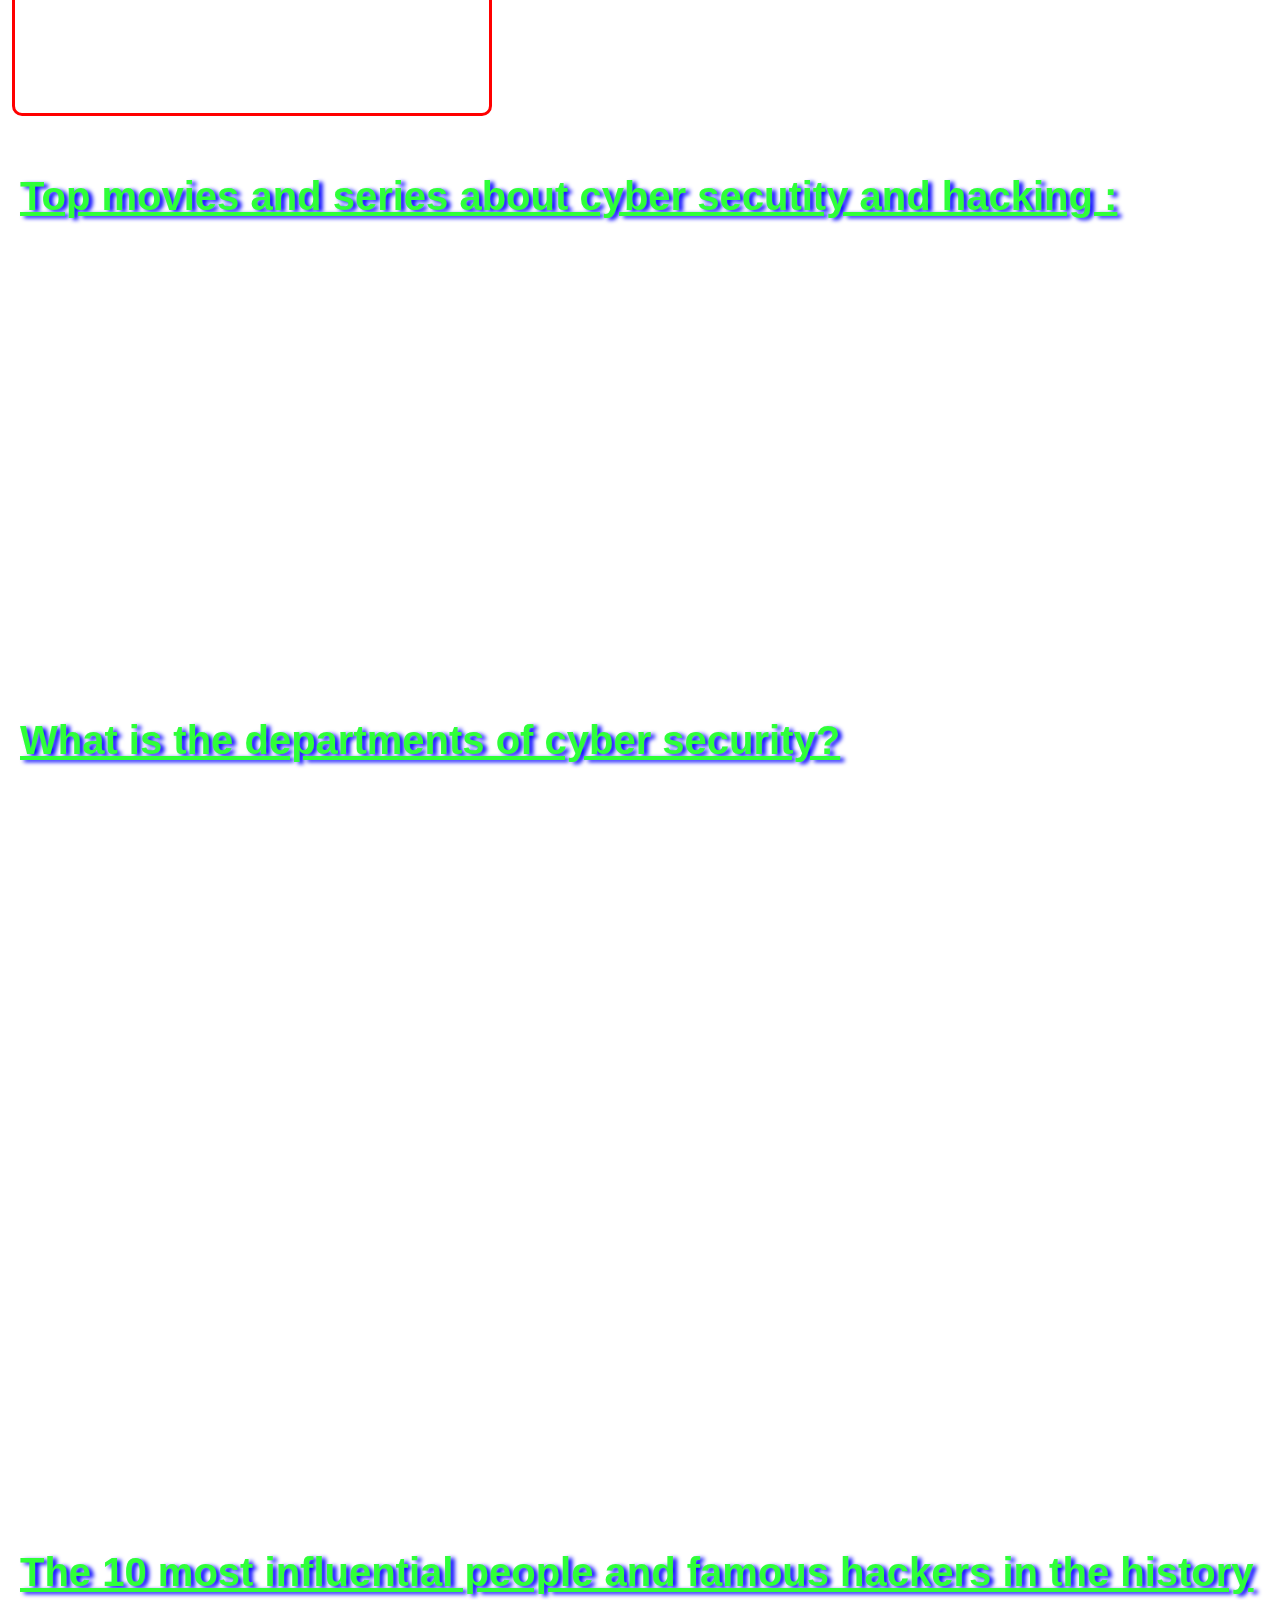
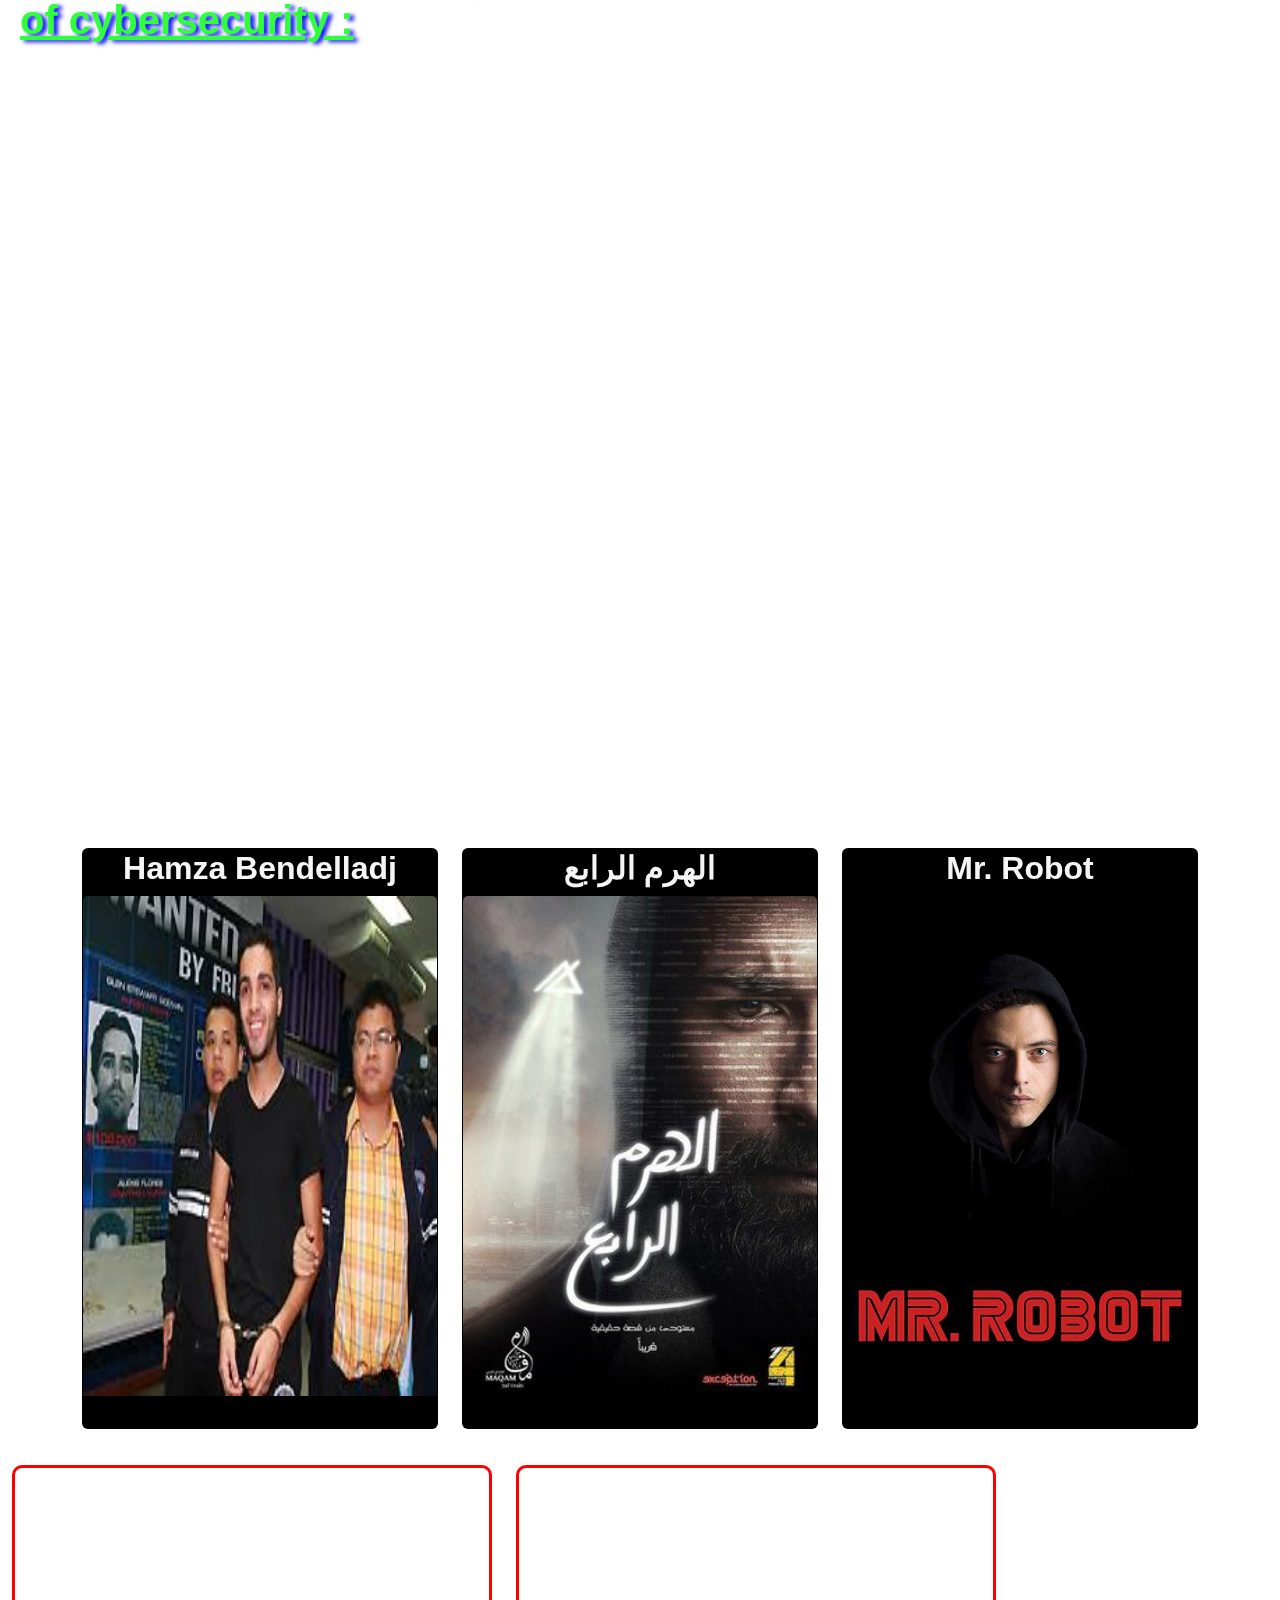
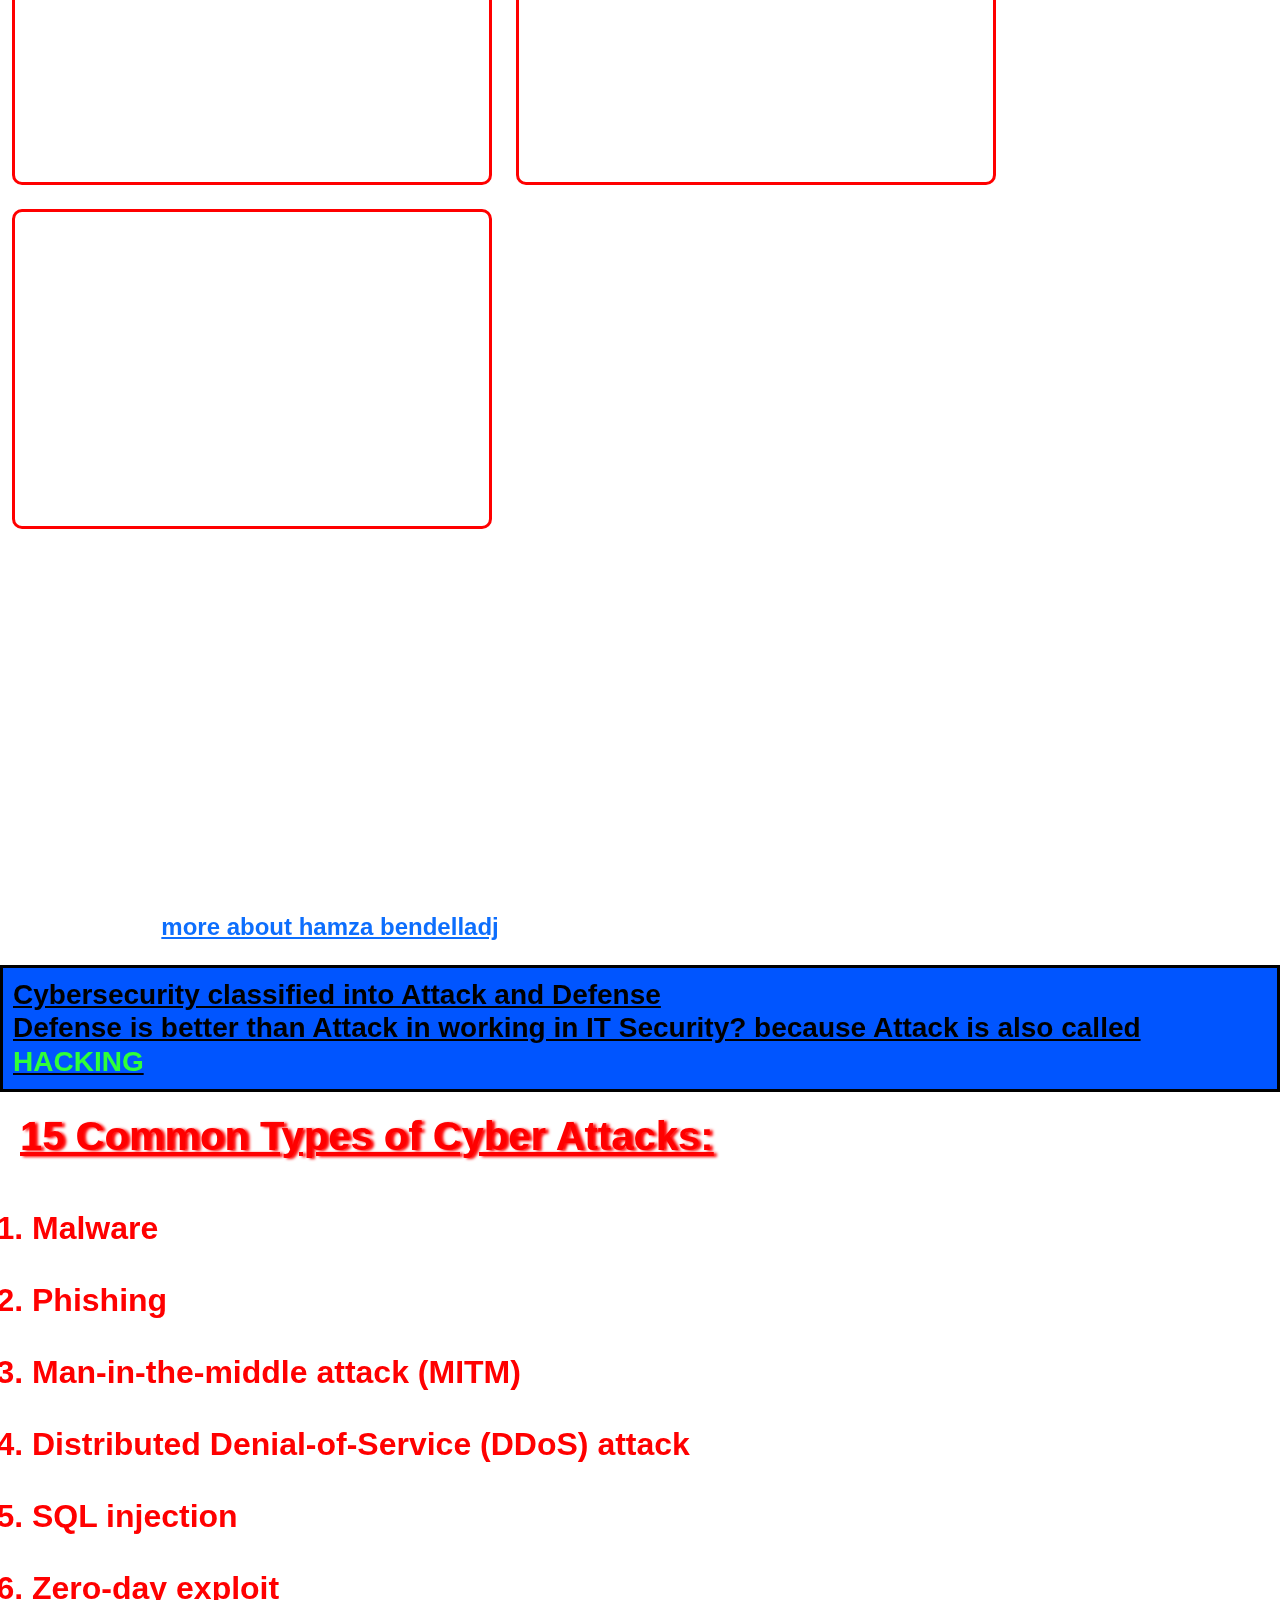
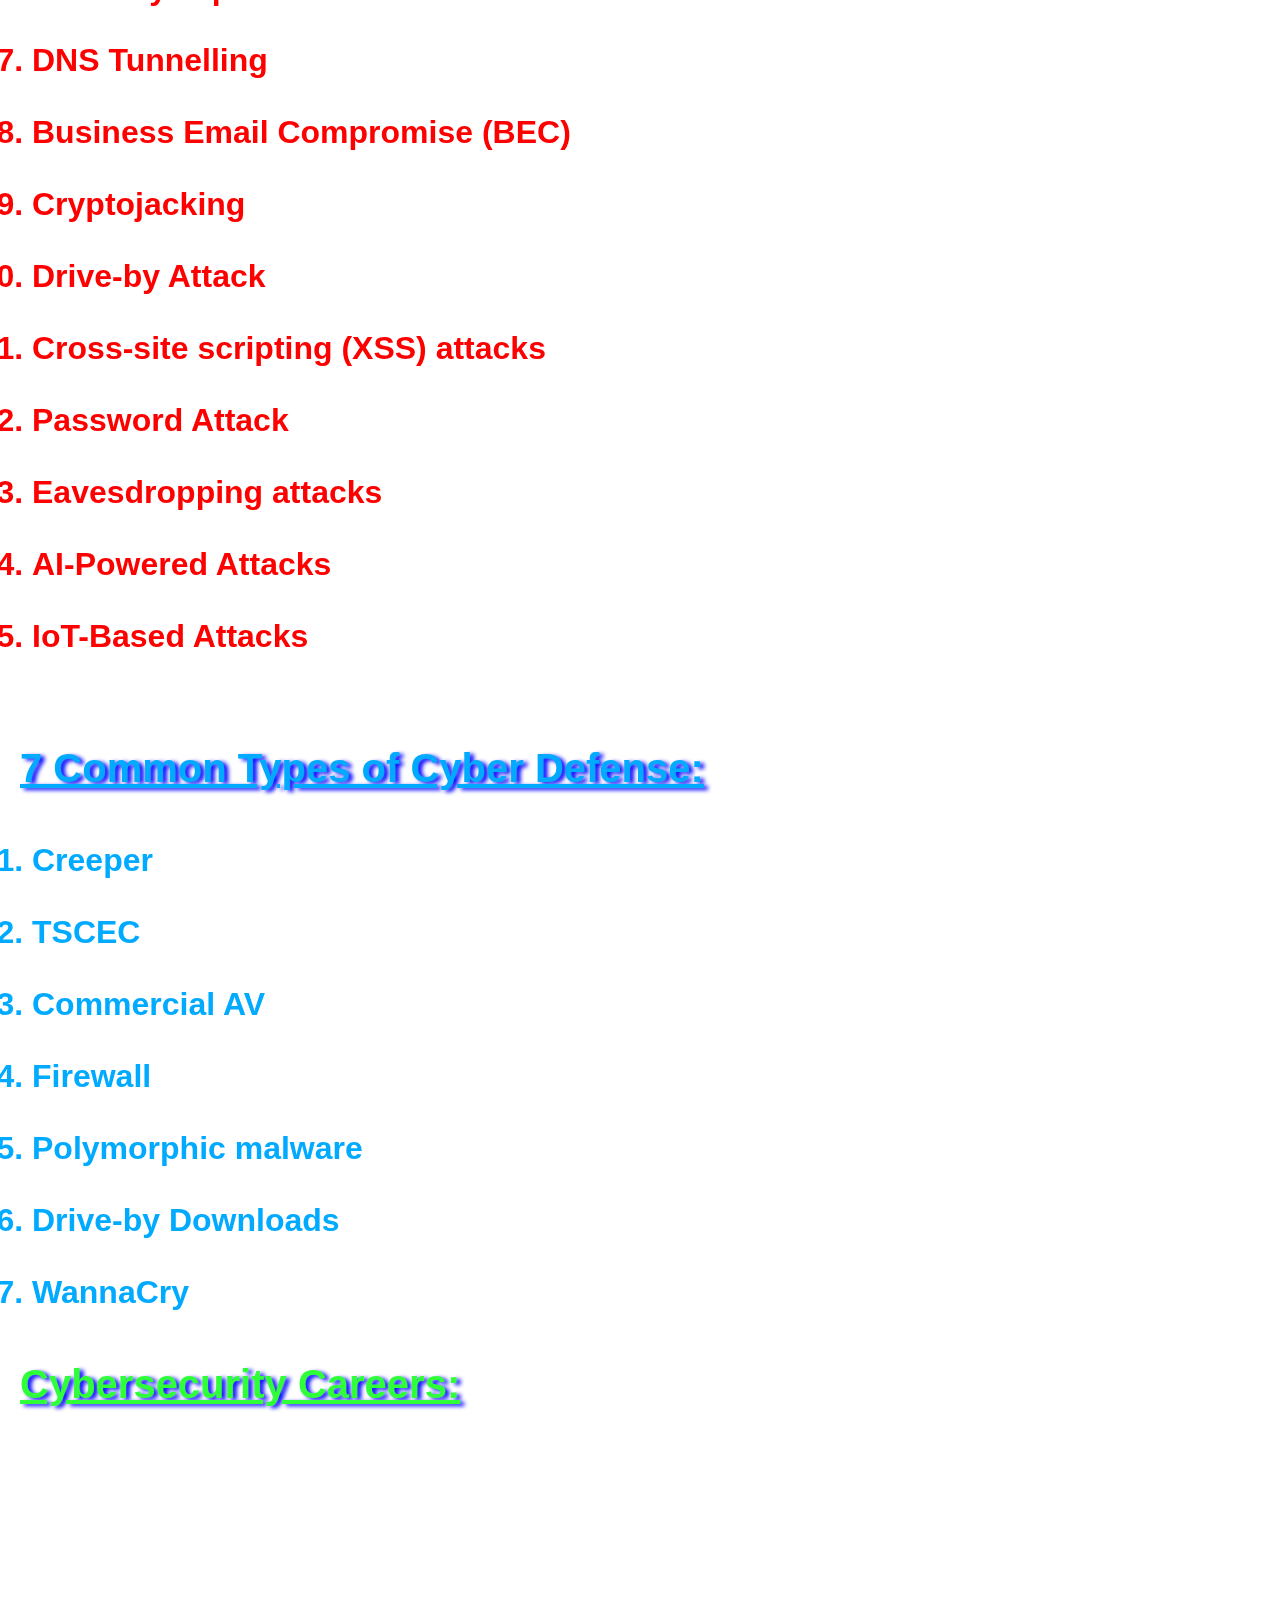
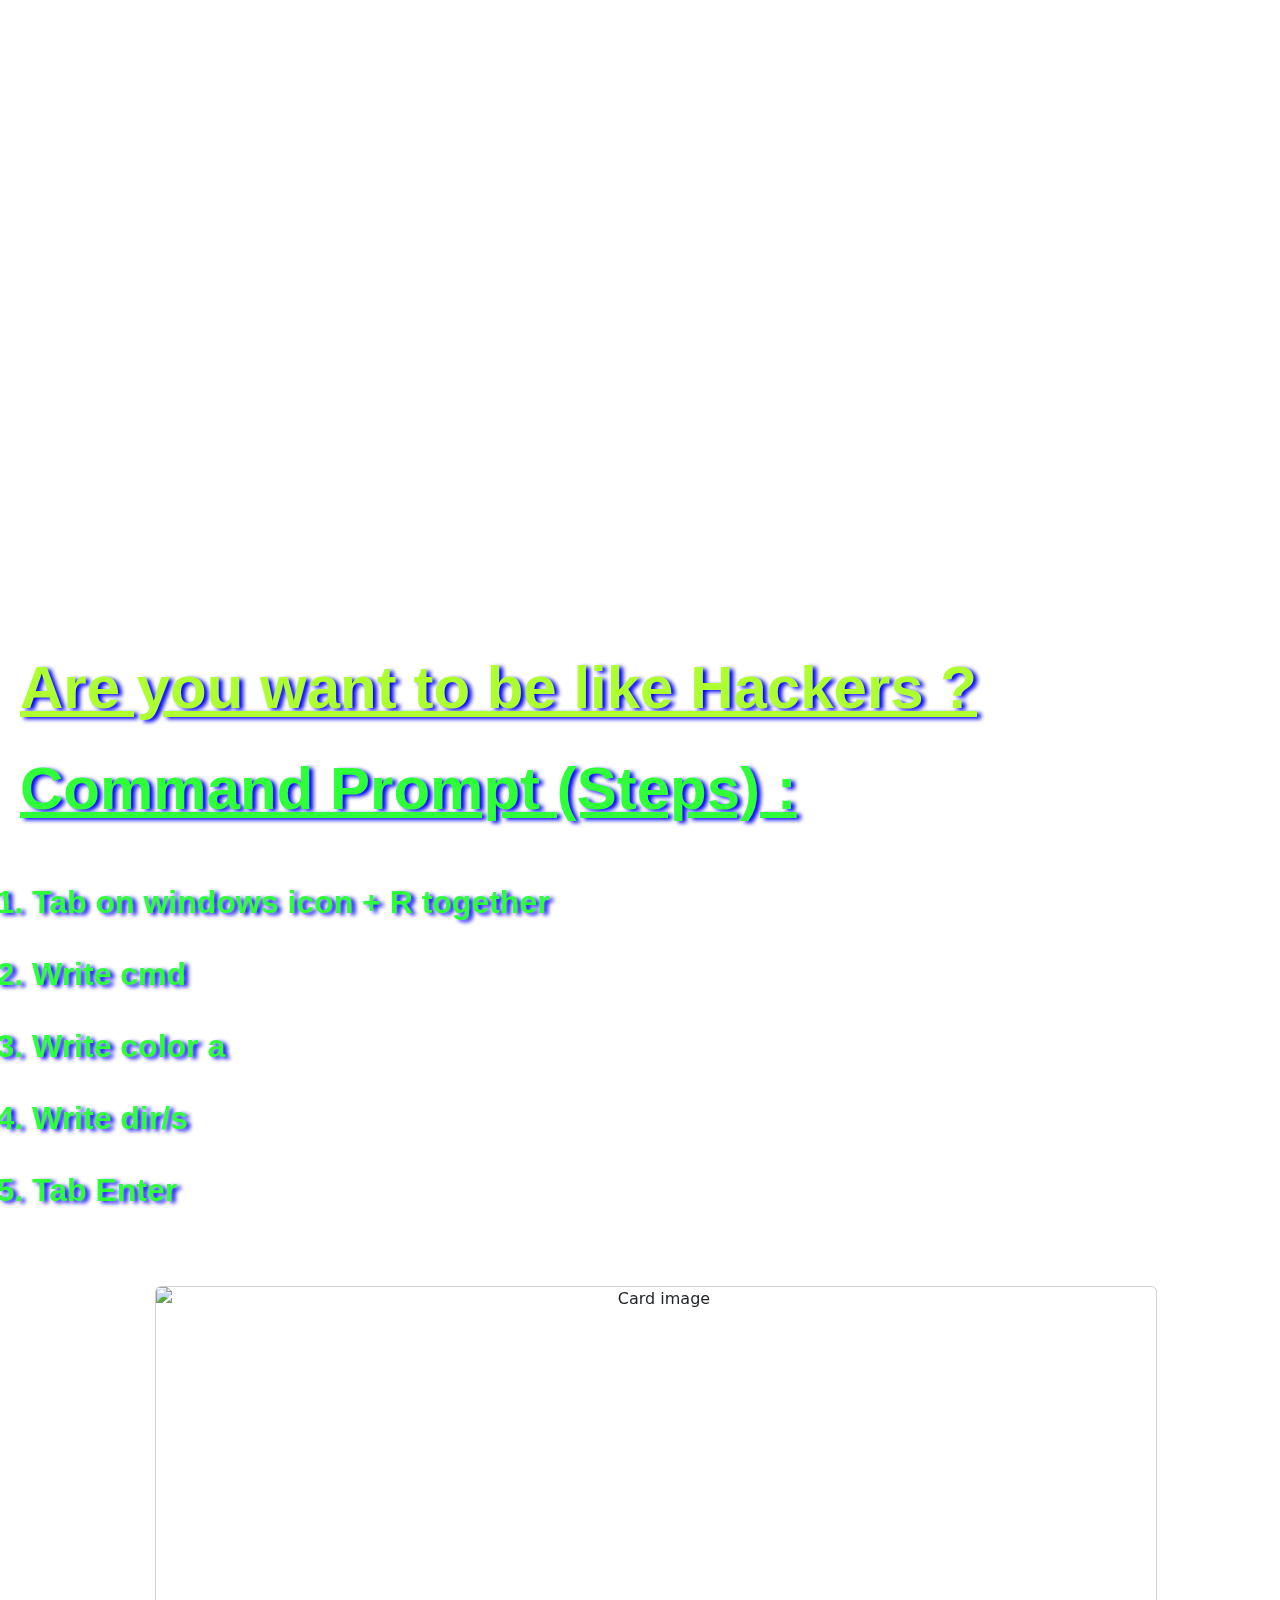
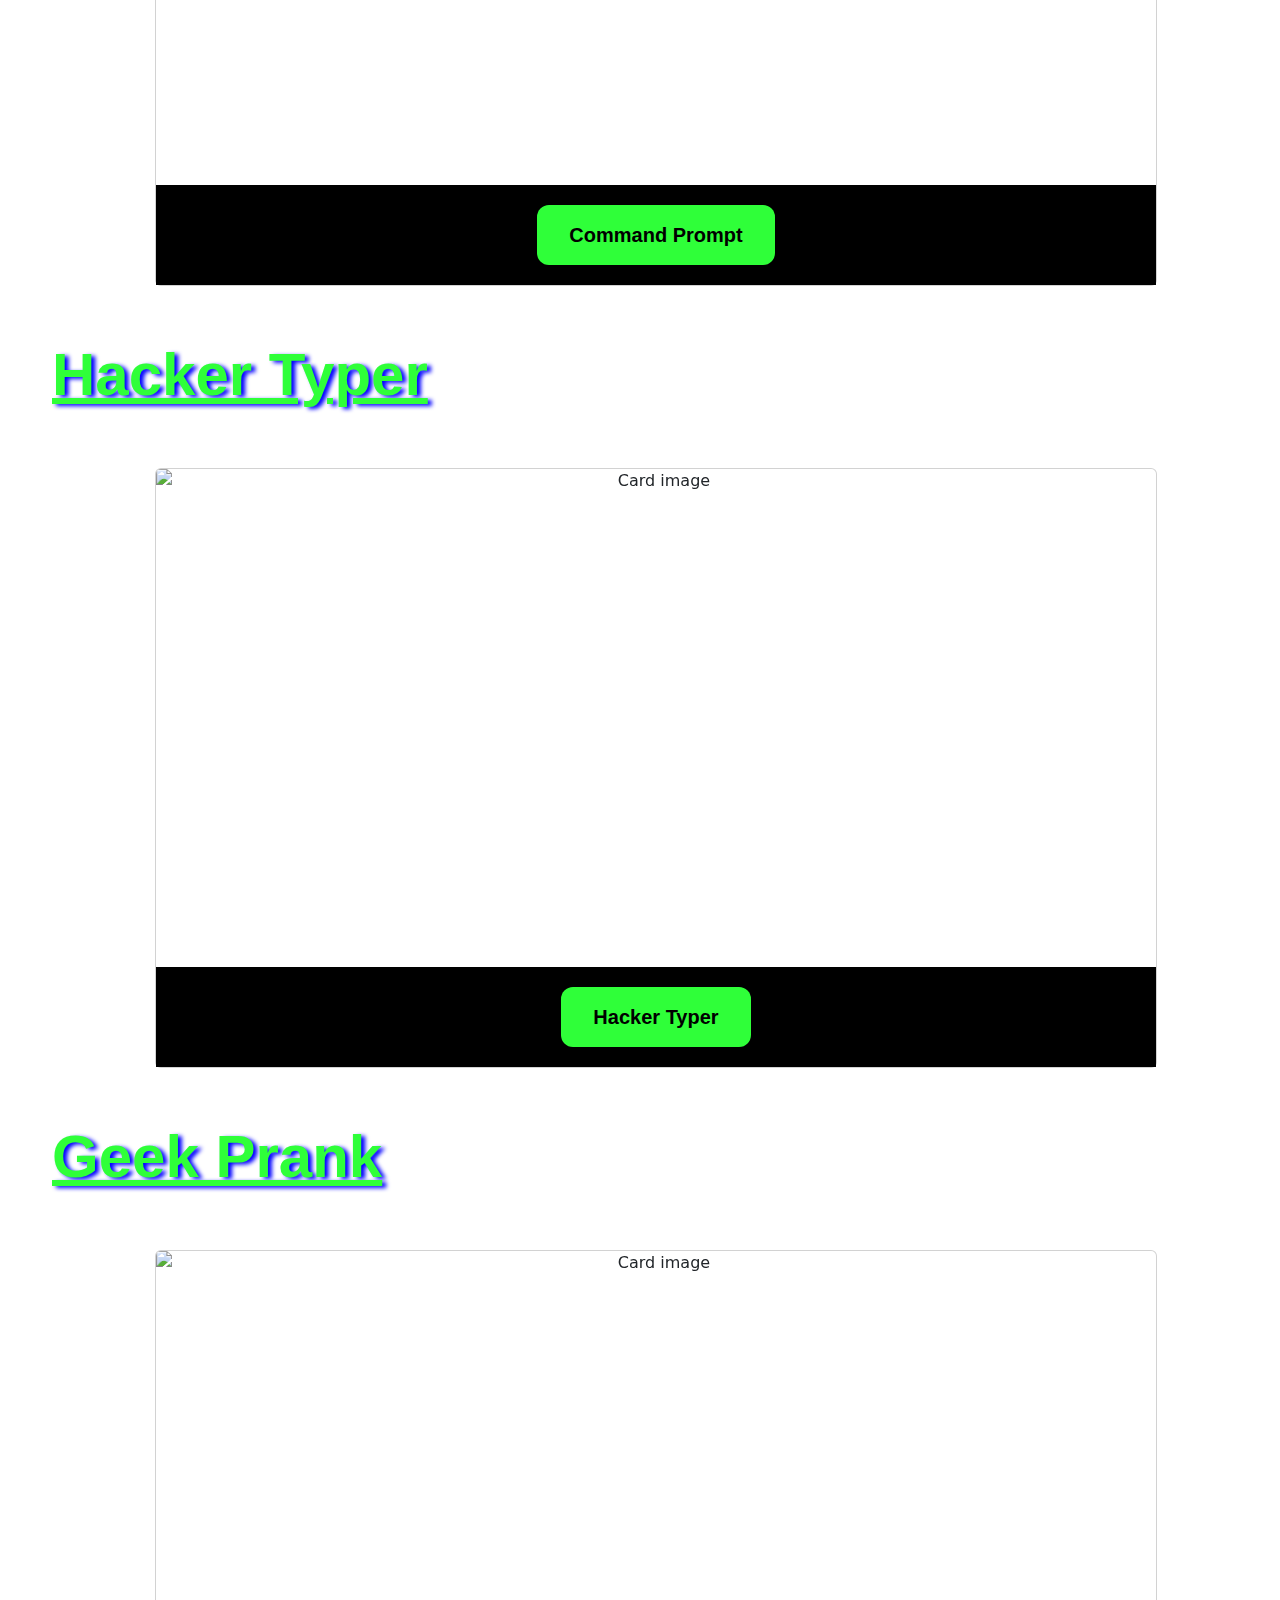
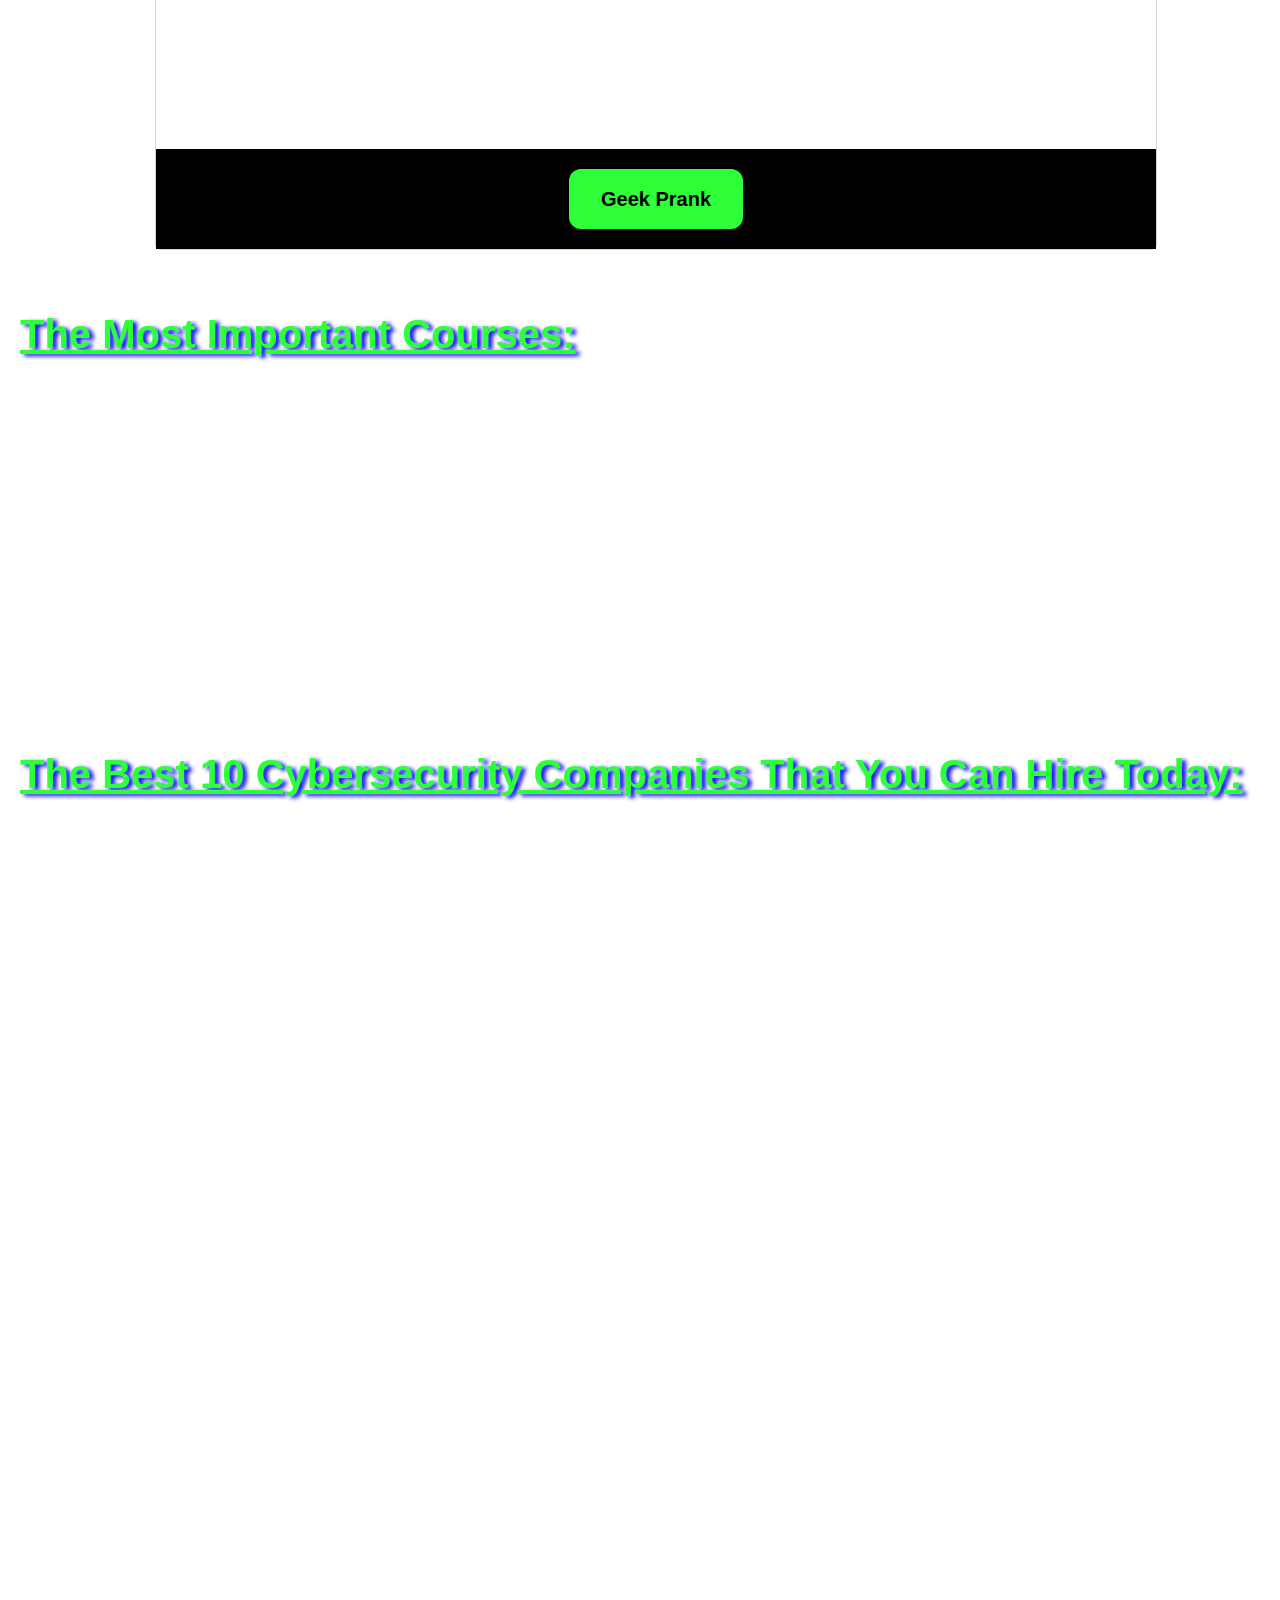
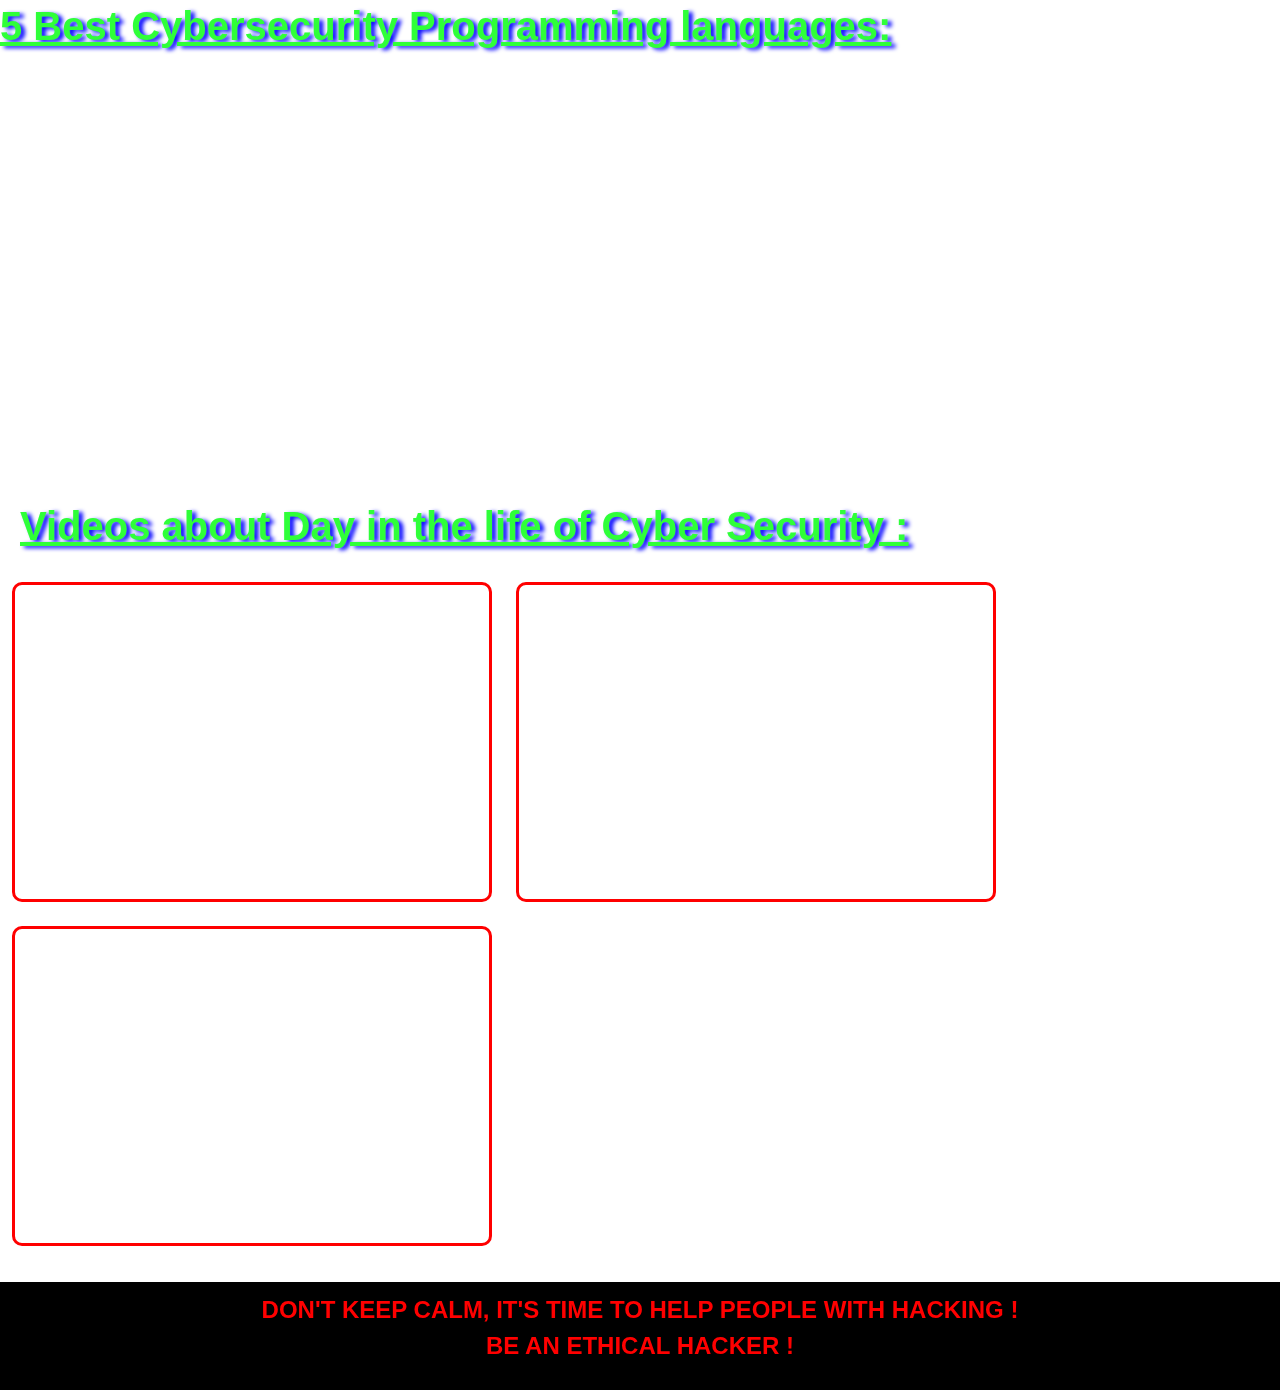
==== commit e4e6f13f: "change text shadow" ====
--- a/index.html
+++ b/index.html
@@ -168,8 +168,8 @@
         </div>
         <br>
         <p style="color: white; margin: 20px;"><b>is an Algerian cyber-criminal and a carder who goes by the code name BX1 and has been nicknamed the "Smiling Hacker". Bendelladj is a polyglot speaking 5 languages often used in profit in view of his linguistic knowledge in order to extract money almost everywhere in the world. This led to a search for him that lasted 5 years. He was on the top 10 list of the most wanted hackers by Interpol and the FBI for allegedly embezzling tens of millions of dollars from more than two hundred American and European financial institutions, via a computer virus, the "SpyEYE Botnet" that infected more than 60 million computers worldwide (mostly from the United States), which he developed with his Russian accomplice Aleksandr Andreivich Panin, aka "Gribodemon", to steal banking information stored on infected computers so they decided to make a movie about Hamza Bendelladj life story called هرم الرابع and most successful series is MR.ROBOT.  <a href="https://en.wikipedia.org/wiki/Hamza_Bendelladj"target="_blank">more about hamza bendelladj</a></b></p>
-        <h3 style="color:black" class="threat"><ins>Cybersecurity classified into Attack and Defense <br>Defense is better than Attack in working in IT Security? because Attack is also called <b style="color: rgb(47, 255, 57);">HACKING</b></h3> 
-        <h1 style="color: red; margin: 20px;"><b><ins>15 Common Types of Cyber Attacks:</ins></b></h1>
+        <h3 style="color:black; font-weight: bold;" class="threat"><ins>Cybersecurity classified into Attack and Defense <br>Defense is better than Attack in working in IT Security? because Attack is also called <b style="color: rgb(47, 255, 57);">HACKING</b></h3> 
+        <h1 style="color: red; margin: 20px; text-shadow: 3px 1px 3px red;"><b><ins>15 Common Types of Cyber Attacks:</ins></b></h1>
         <ol>
             <b style="color: red; margin: 20px;"><li>Malware</li></b>
             <b style="color: red; margin: 20px;"><li>Phishing</li></b>
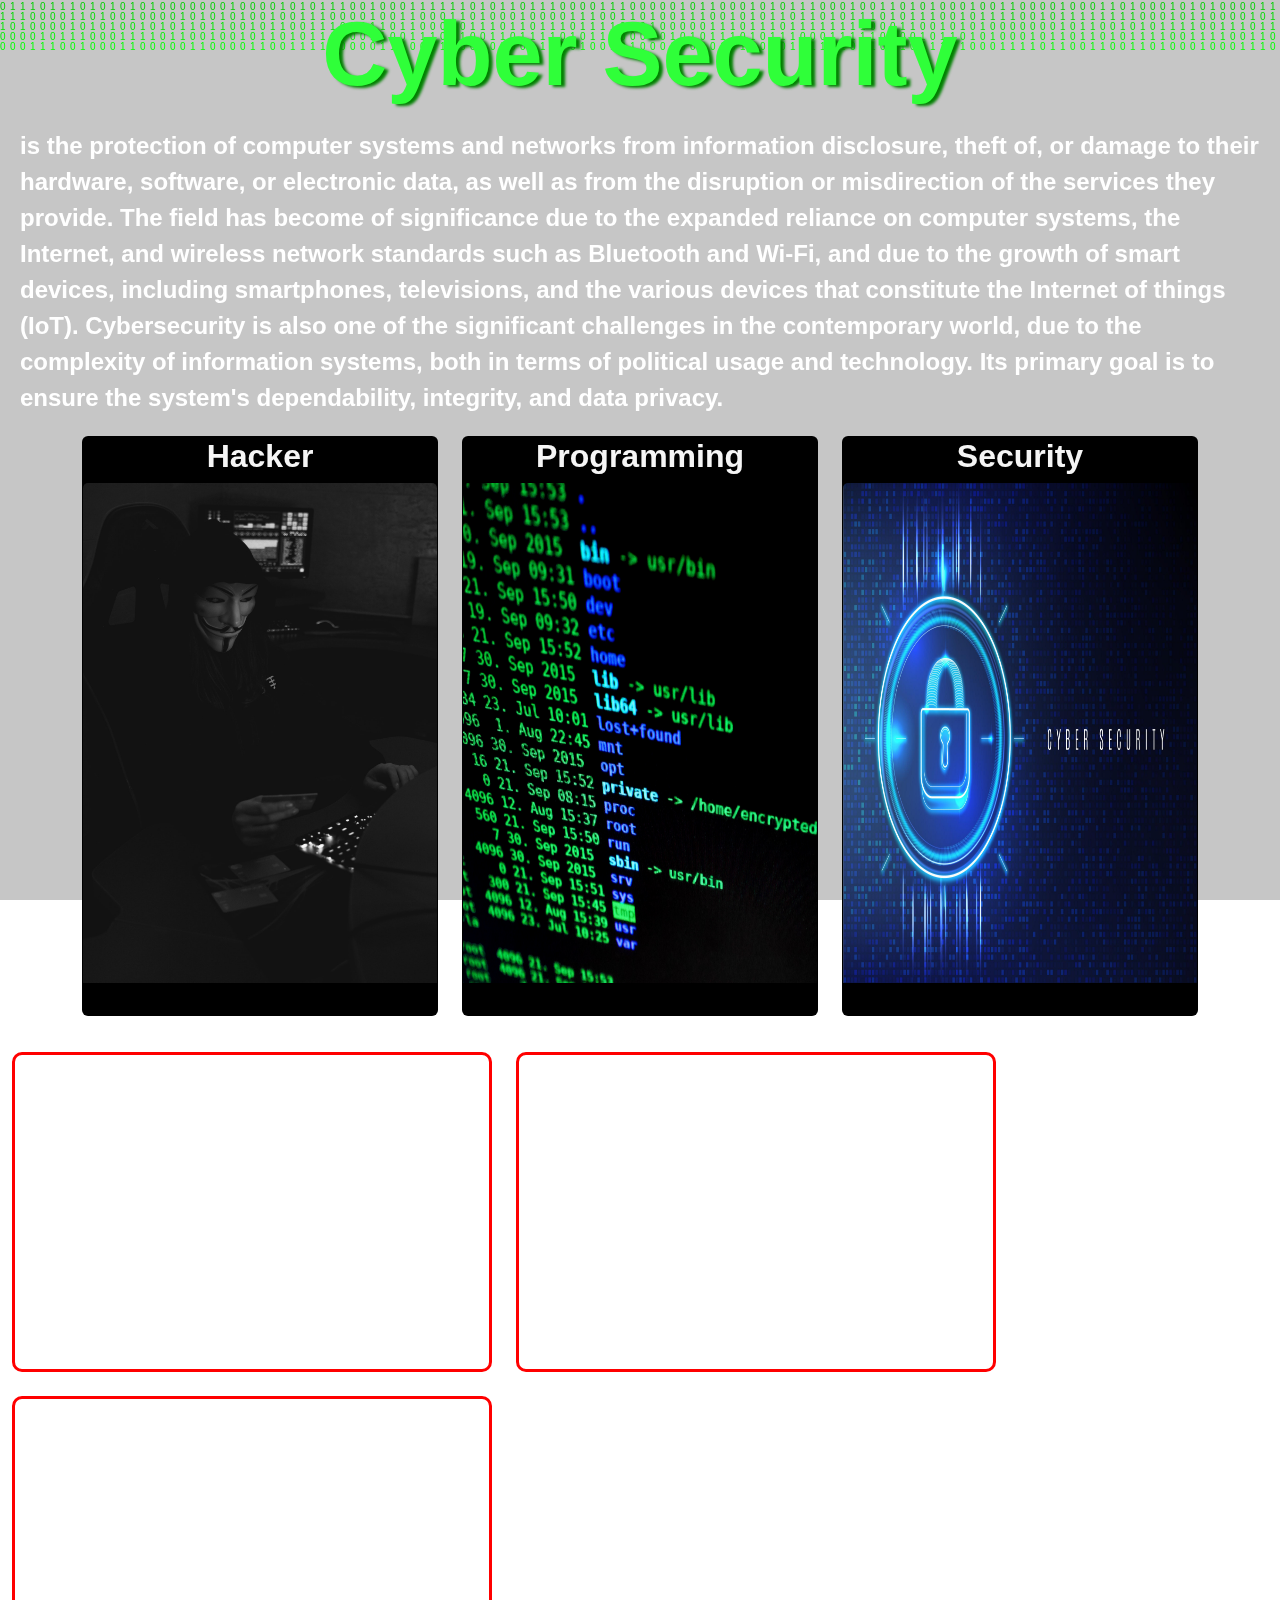
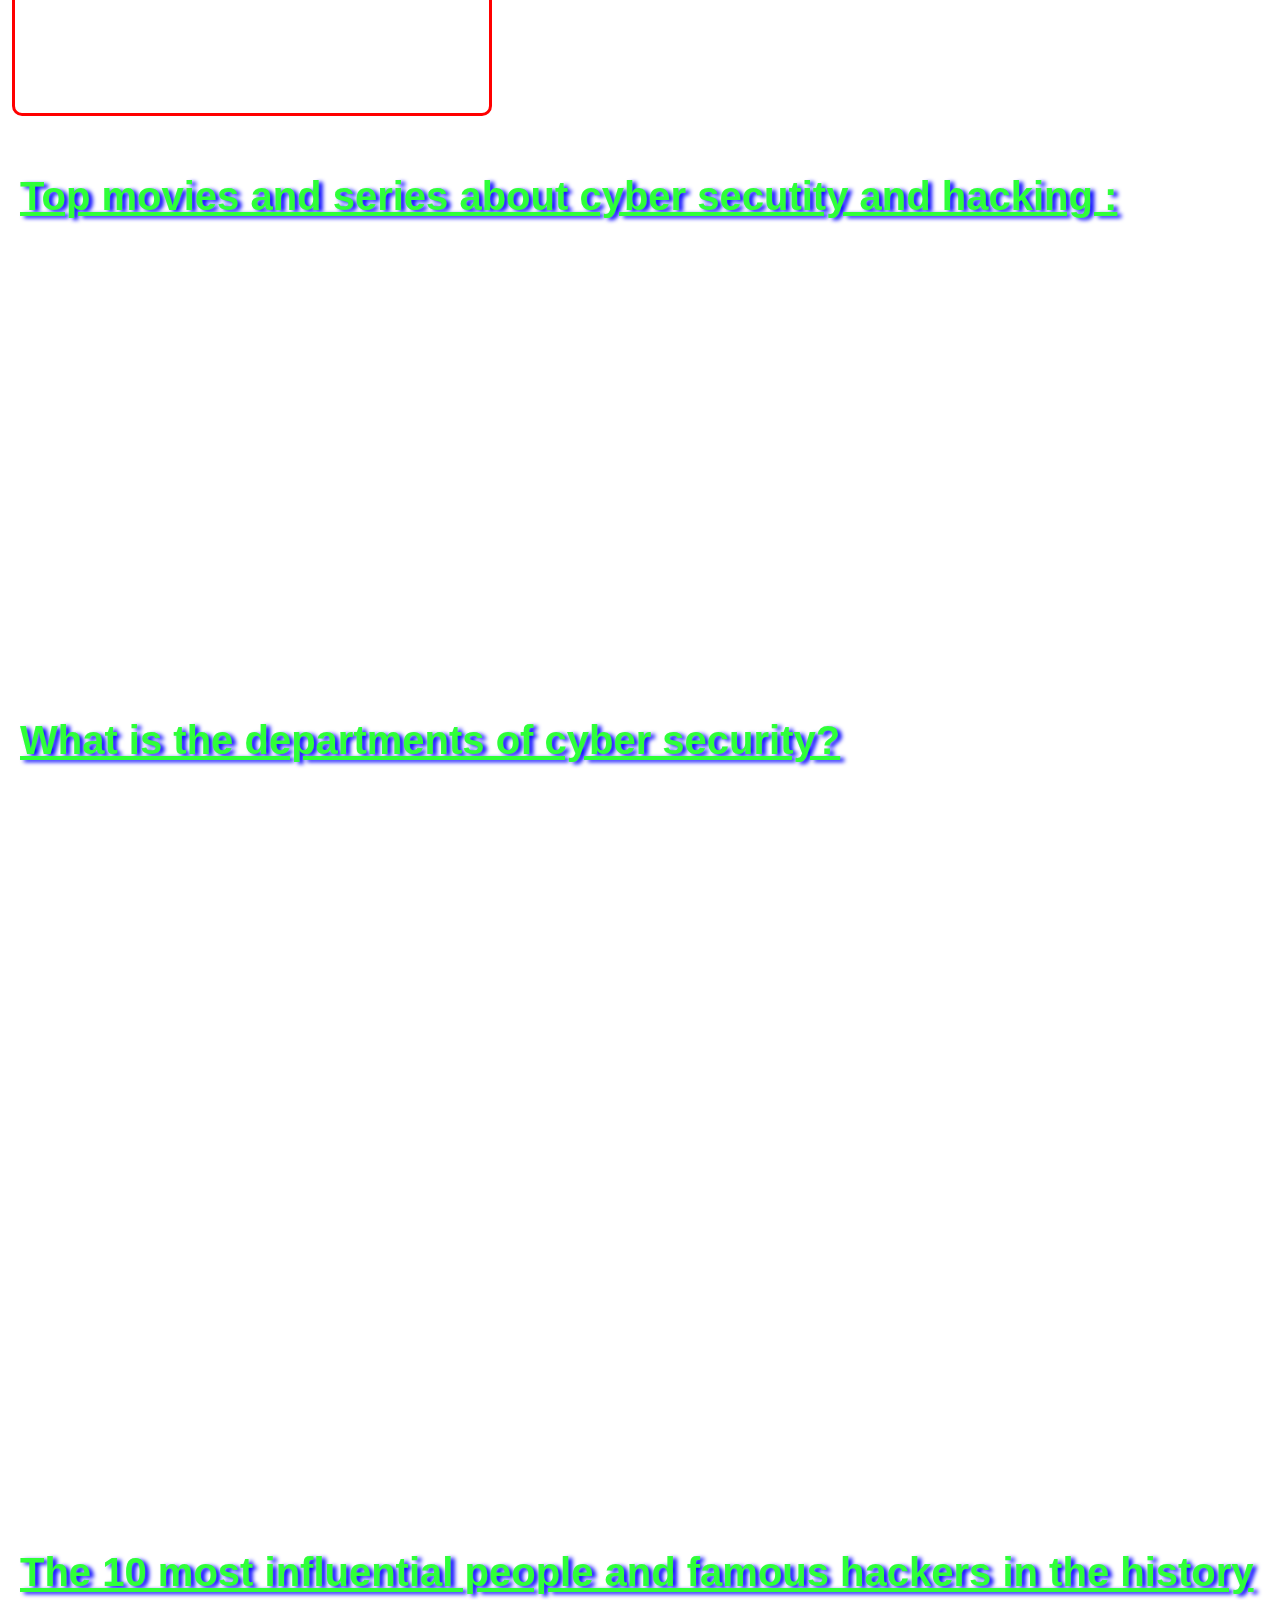
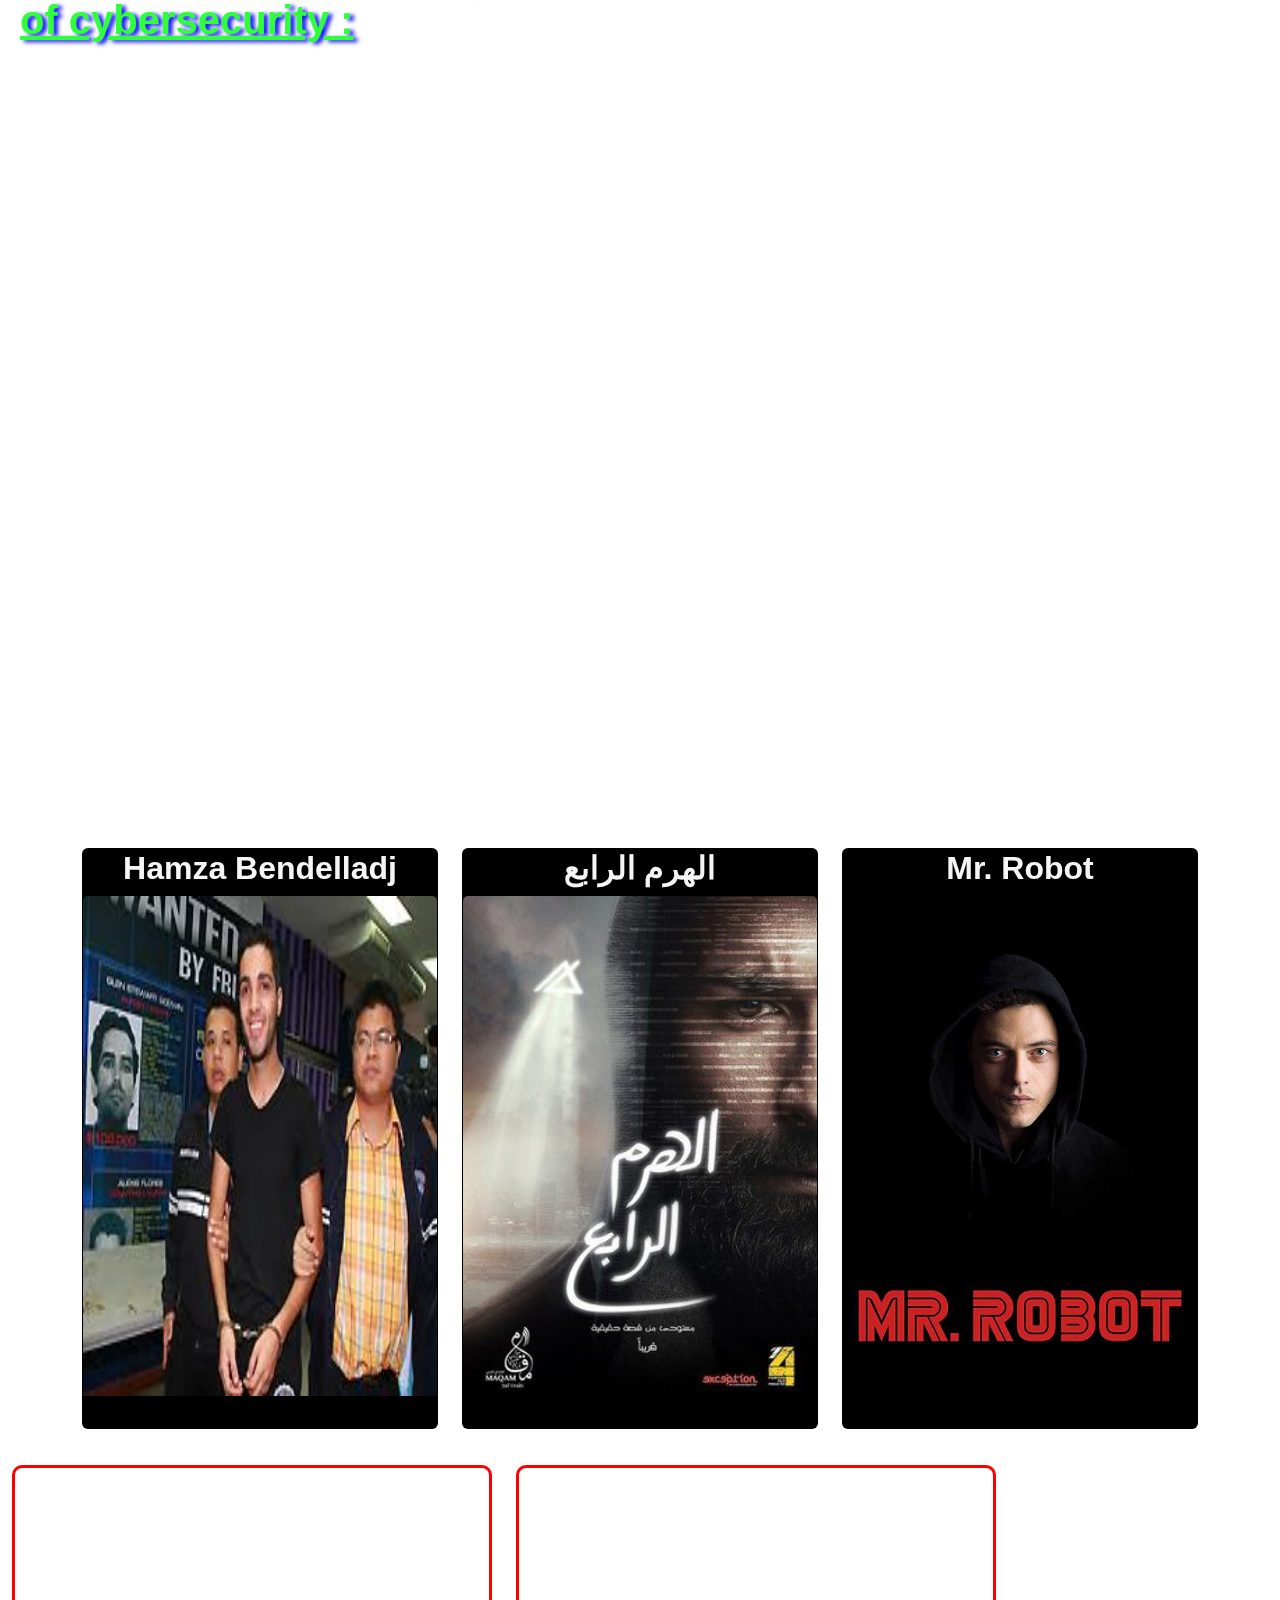
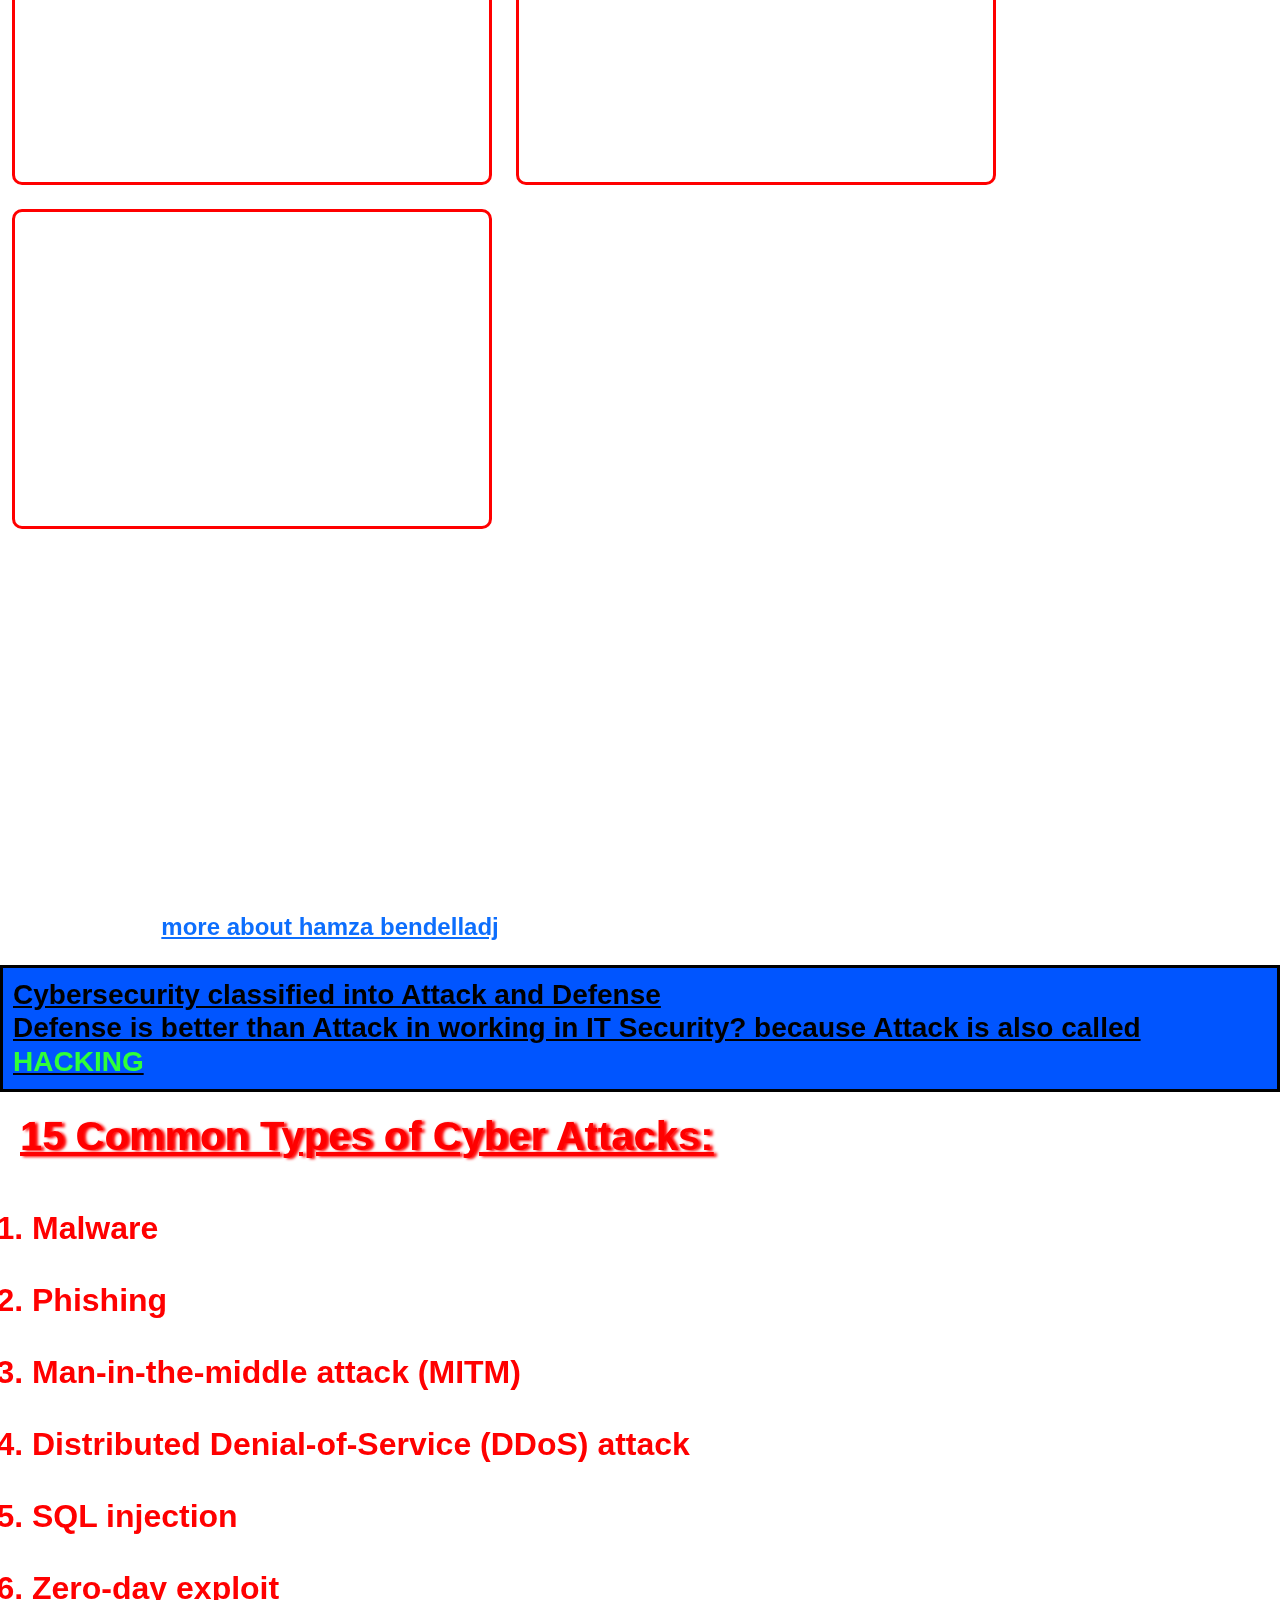
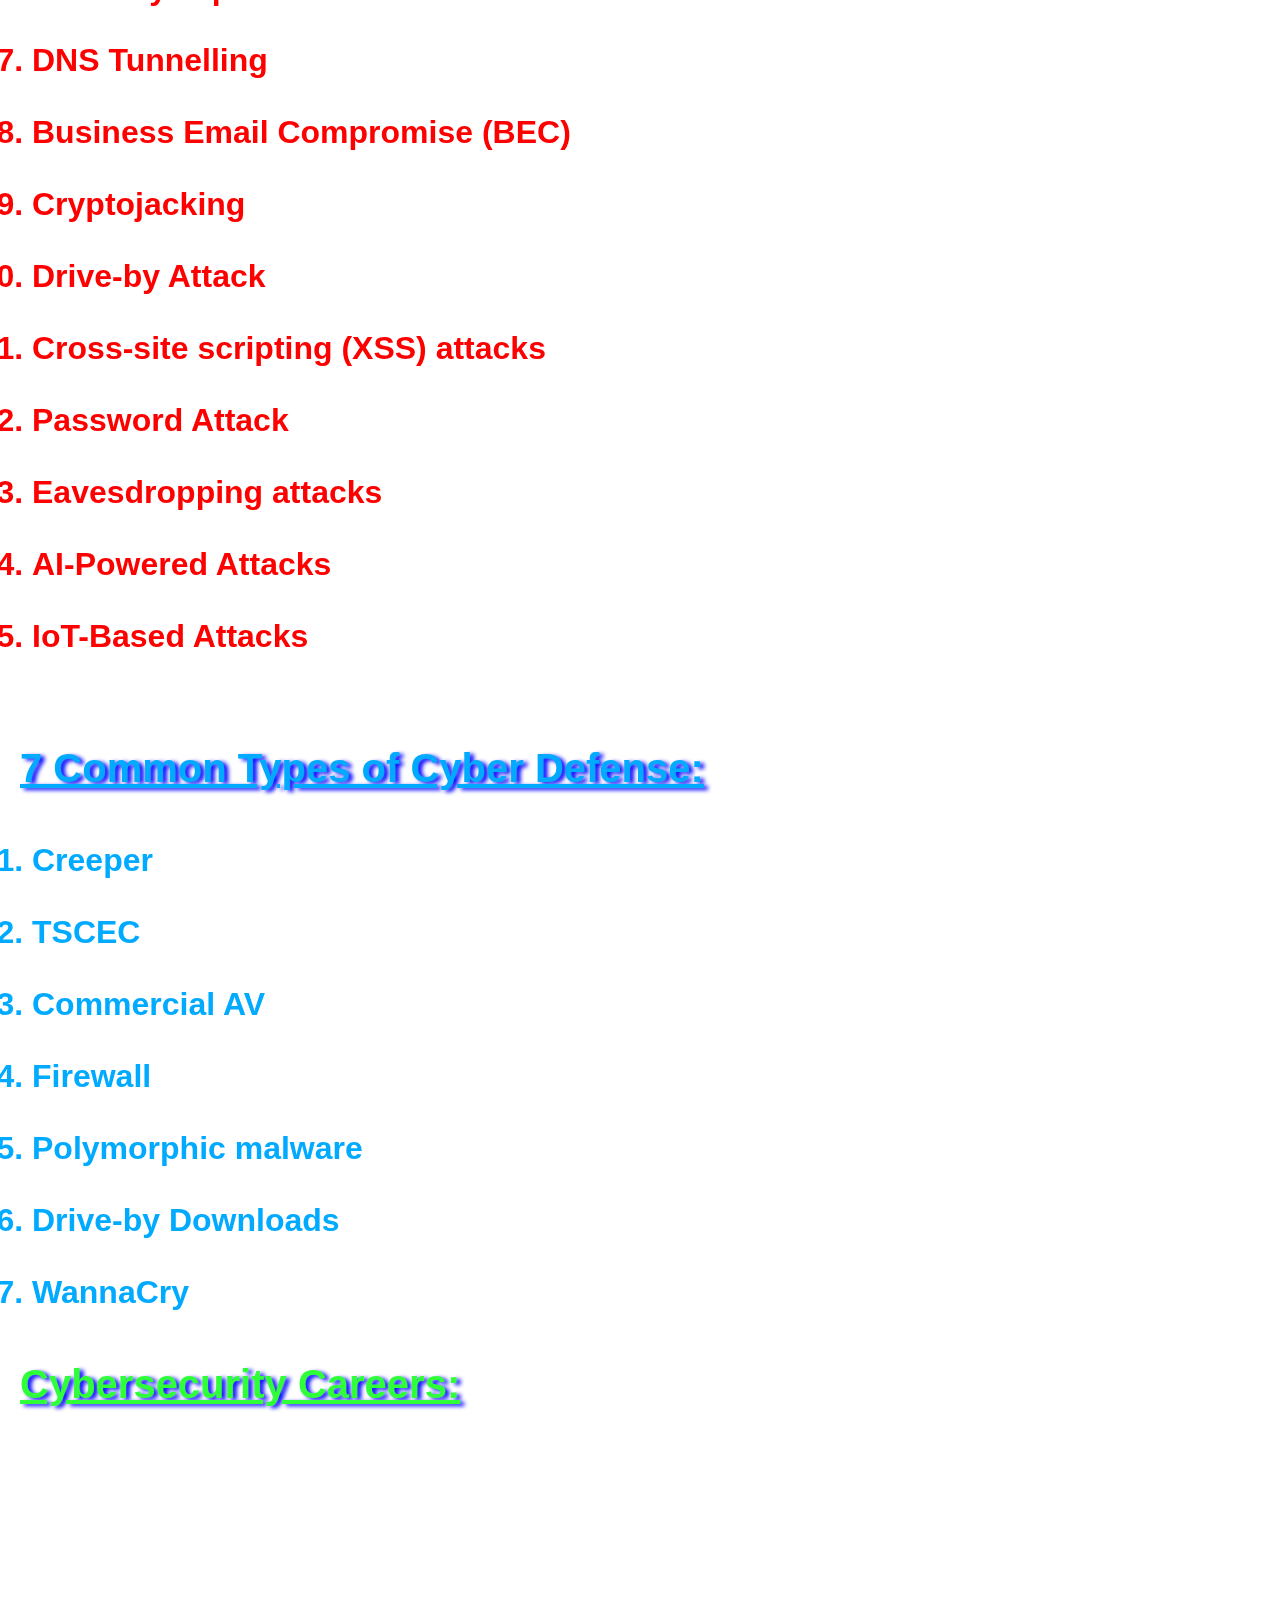
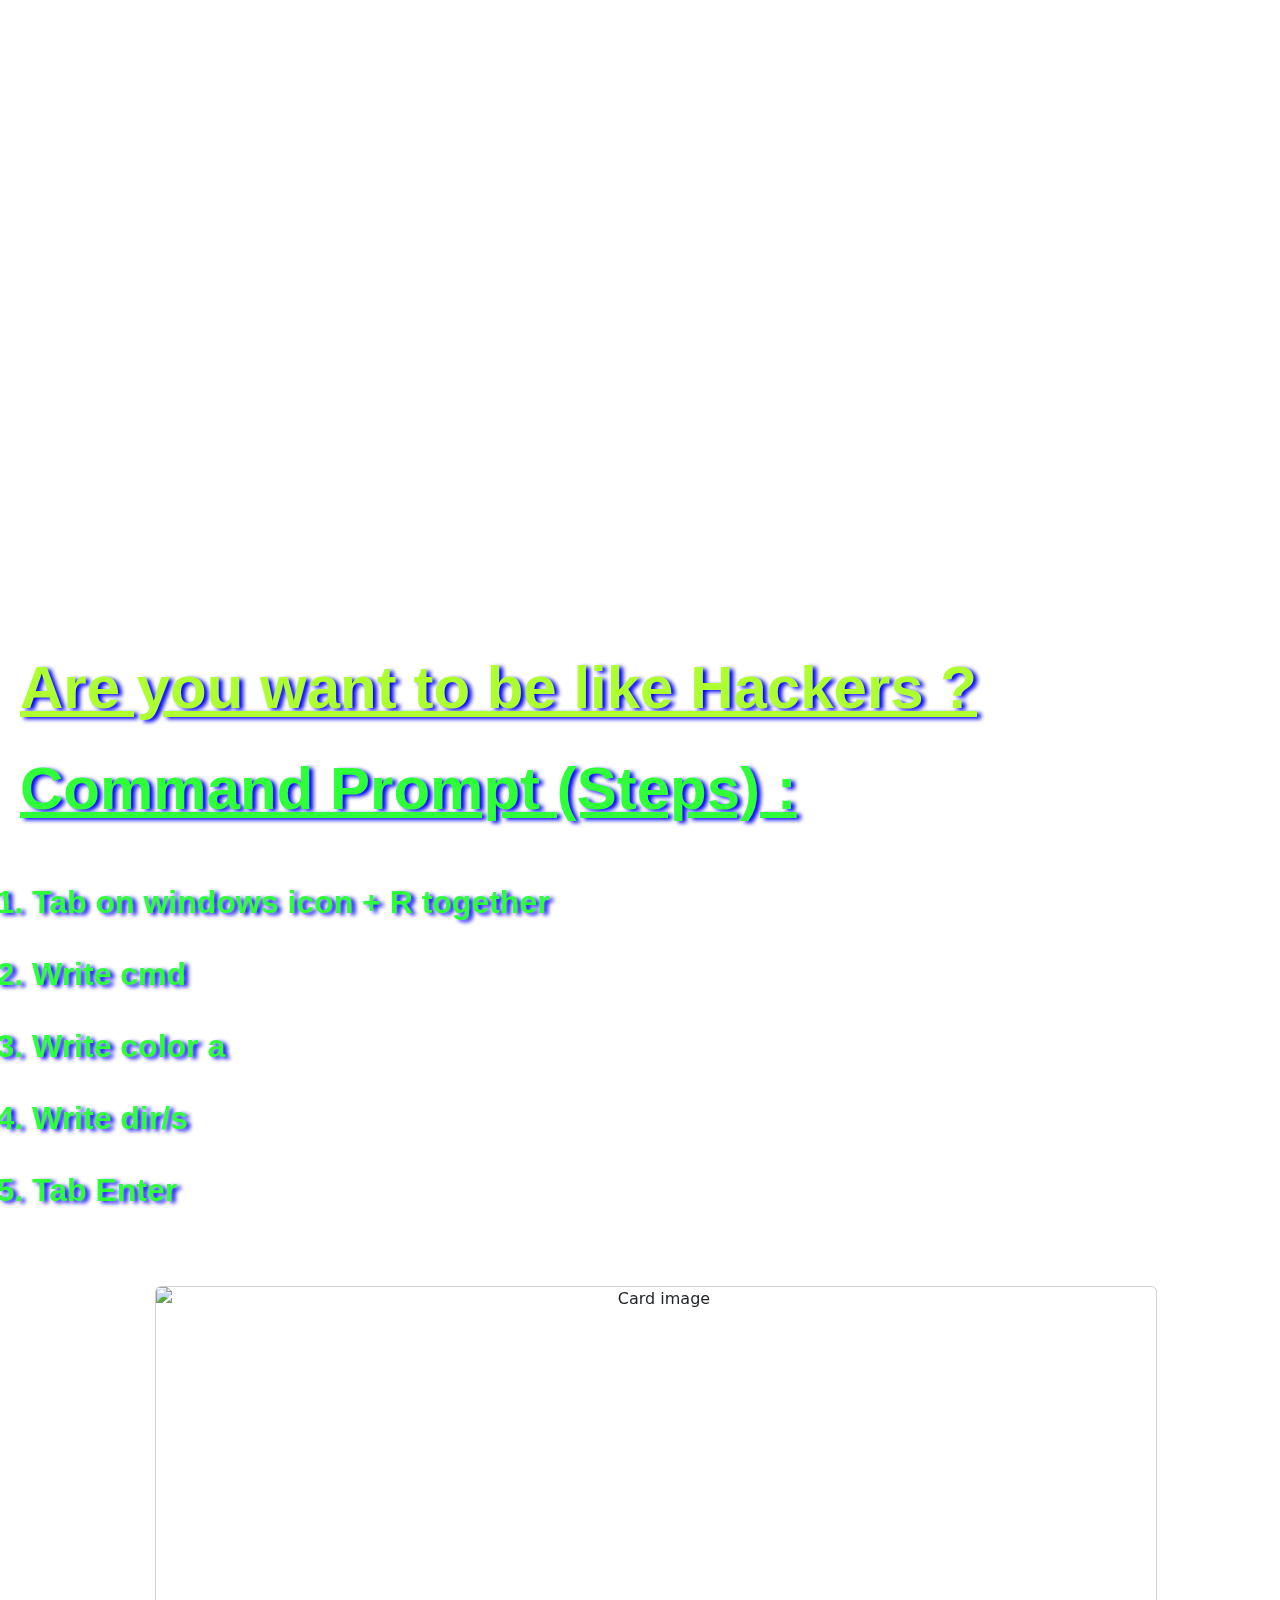
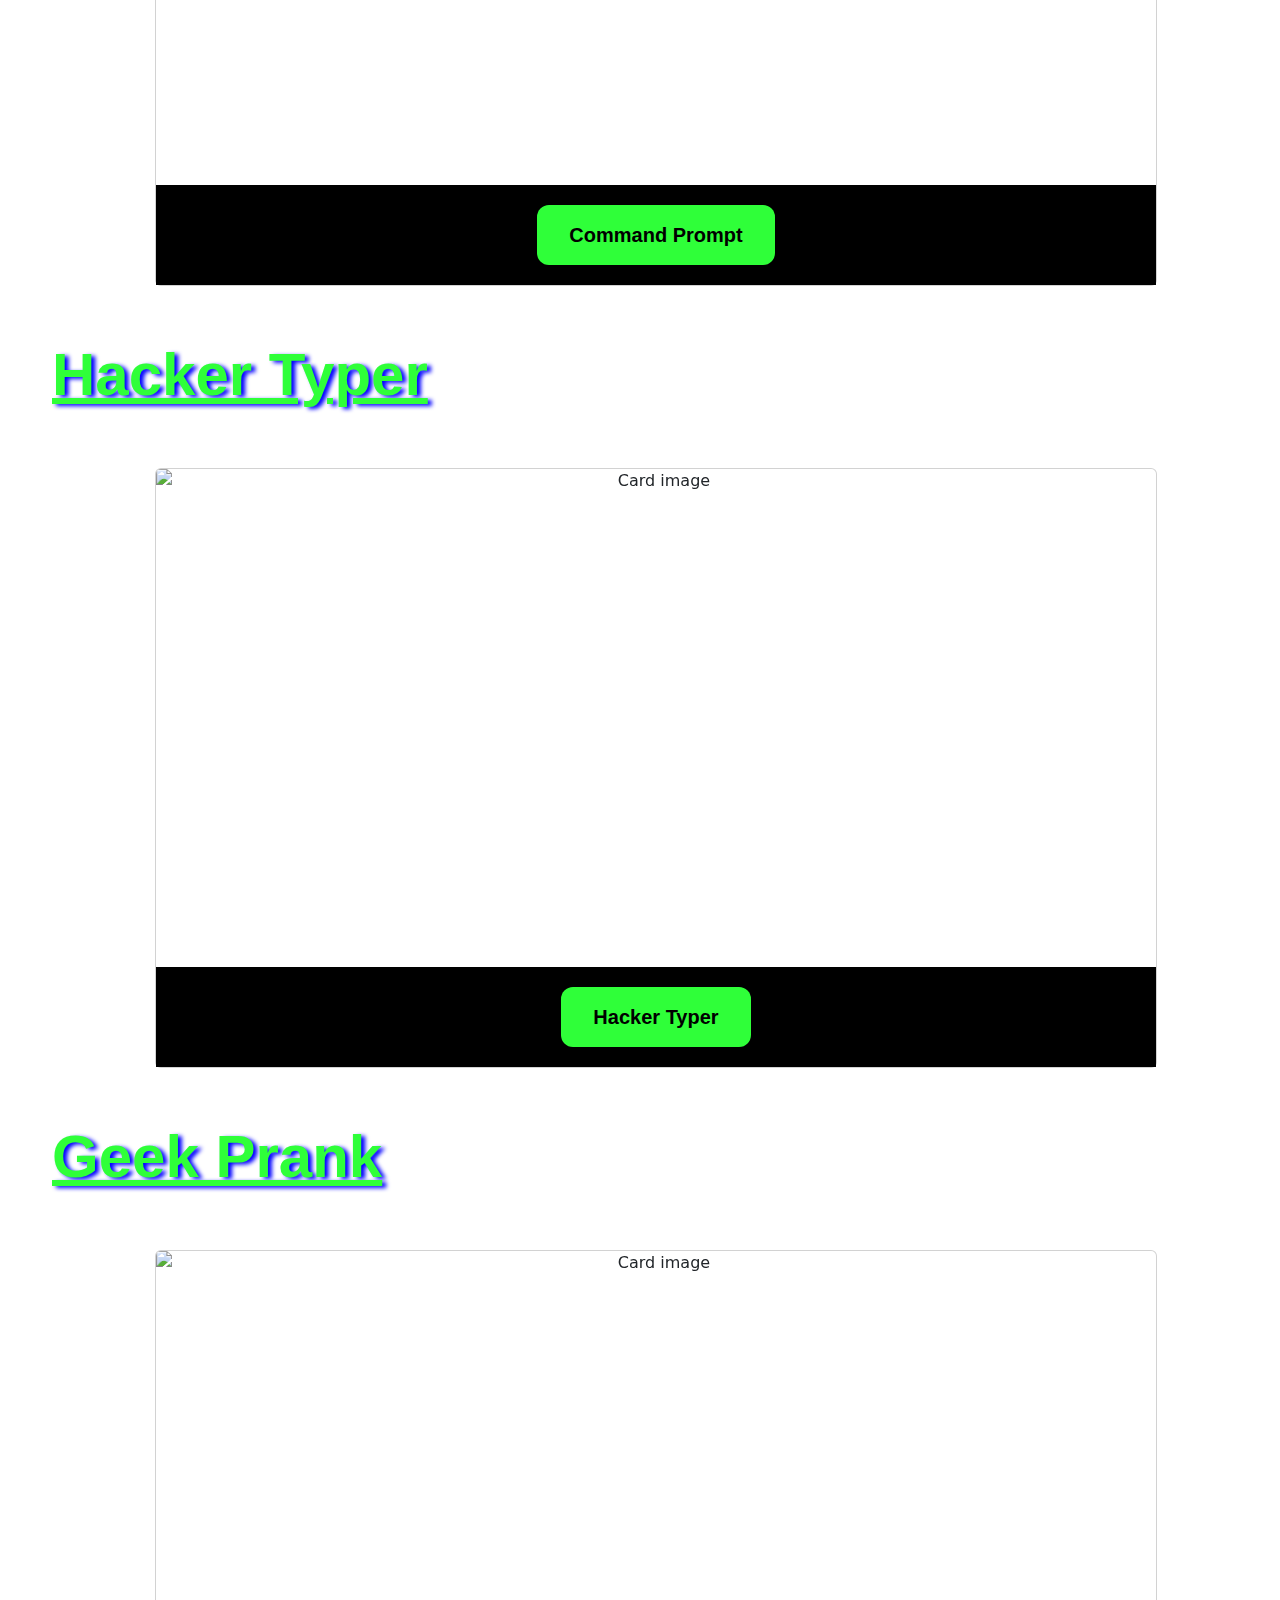
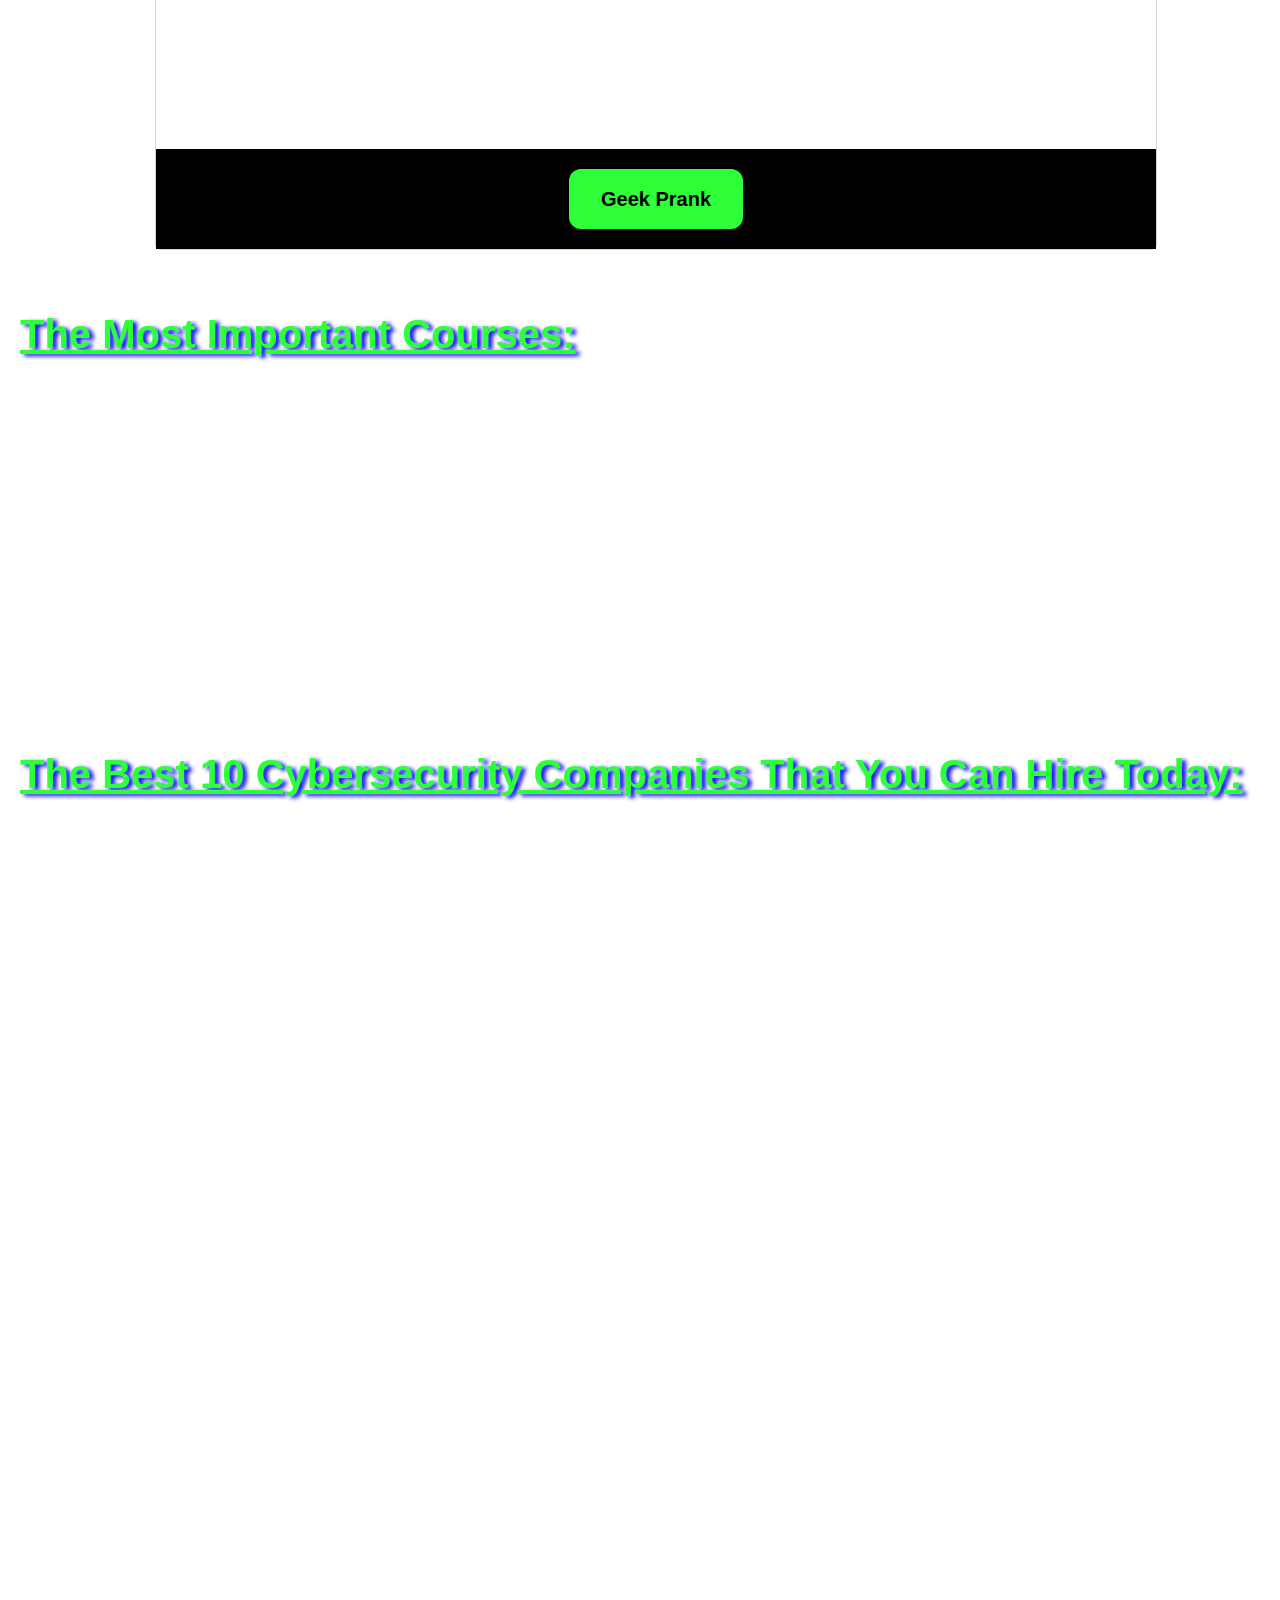
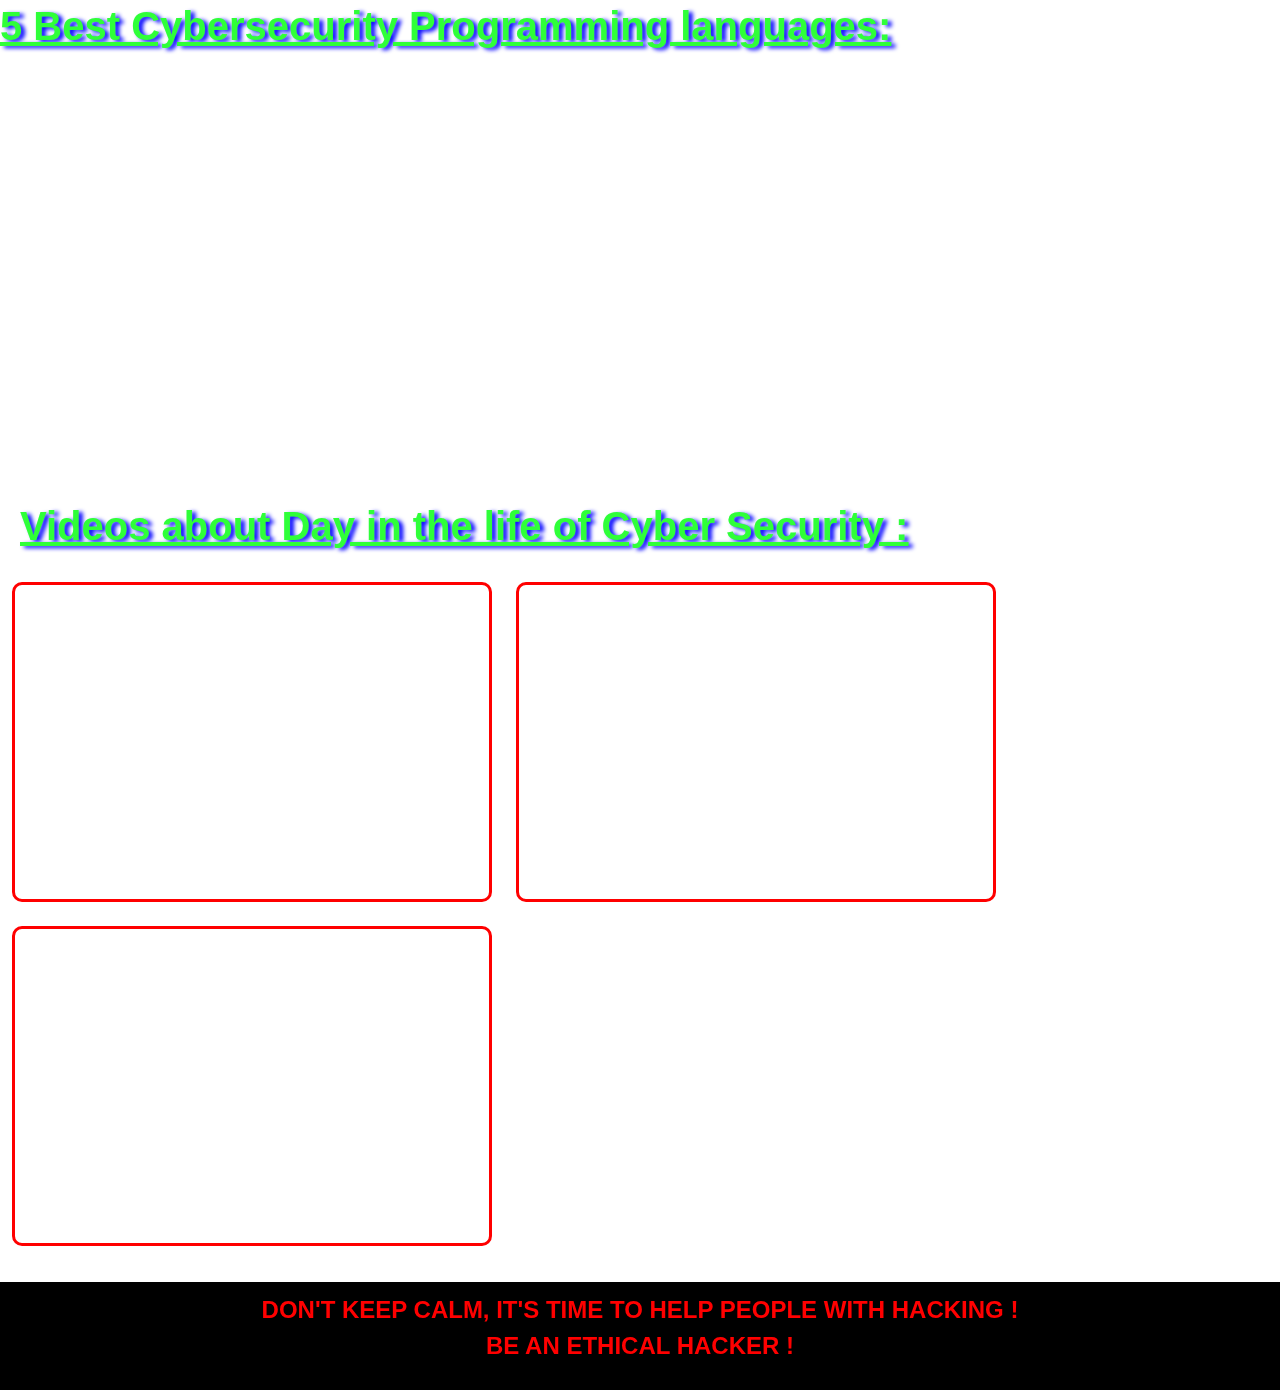
==== commit 9201b4a3: "media query" ====
--- a/index.html
+++ b/index.html
@@ -213,8 +213,8 @@
                 <b style="color: white; margin: 20px;"><li>Cybersecurity Specialist/Technician</li></b>
             </ul>
             <br>
-        <h1 style="color:greenyellow; margin: 20px; font-size: 60px;"><b><ins>Are you want to be like Hackers ?</ins></b></h1> 
-        <p style="color:rgb(47, 255, 57); margin: 20px; font-size: 60px; text-shadow: 4px 2px 4px blue;"><b><ins>Command Prompt (Steps) :</ins></b></p> 
+        <h1 style="color:greenyellow; margin: 20px; font-size: 60px;"><b><ins>Are you want to be like Hackers ?</ins></b></h1>
+        <p style="color:rgb(47, 255, 57); margin: 20px; font-size: 60px; text-shadow: 4px 2px 4px blue;"><b><ins  class="command" >Command Prompt (Steps) :</ins></b></p>
         <ol>
             <b style="color:rgb(47, 255, 57); margin: 20px; text-shadow: 4px 2px 4px blue;"><li>Tab on windows icon + R together</li></b>
             <b style="color:rgb(47, 255, 57); margin: 20px; text-shadow: 4px 2px 4px blue;"><li>Write cmd</li></b>
@@ -302,5 +302,48 @@
         <p><b style="color: red">DON'T KEEP CALM, IT'S TIME TO HELP PEOPLE WITH HACKING ! <br> BE AN ETHICAL HACKER !
         </p>
         </footer>
+
+        <script>
+            window.onload = function() {
+                var c = document.getElementById("c");
+                var ctx = c.getContext("2d");
+
+                function resizeCanvas() {
+                    c.height = window.innerHeight;
+                    c.width = window.innerWidth;
+                    columns = c.width / font_size;
+                    drops = [];
+                    for (var x = 0; x < columns; x++)
+                        drops[x] = 1;
+                }
+
+                var chinese = "0101010101010101010101010101010101010101010101010101010101010101010101010101010101010101010101010101";
+                chinese = chinese.split("");
+
+                var font_size = 10;
+                var columns = c.width / font_size;
+                var drops = [];
+                for (var x = 0; x < columns; x++)
+                    drops[x] = 1;
+
+                function draw() {
+                    ctx.fillStyle = "rgba(0, 0, 0, 0.05)";
+                    ctx.fillRect(0, 0, c.width, c.height);
+
+                    ctx.fillStyle = "#0F0";
+                    ctx.font = font_size + "px arial";
+                    for (var i = 0; i < drops.length; i++) {
+                        var text = chinese[Math.floor(Math.random() * chinese.length)];
+                        ctx.fillText(text, i * font_size, drops[i] * font_size);
+                        if (drops[i] * font_size > c.height && Math.random() > 0.975)
+                            drops[i] = 0;
+                        drops[i]++;
+                    }
+                }
+                resizeCanvas();
+                window.addEventListener('resize', resizeCanvas);
+                setInterval(draw, 33);
+            };
+        </script>
 </body>
 </html>--- a/style.css
+++ b/style.css
@@ -33,7 +33,6 @@
     border-style: double;
     border-color:whitesmoke;
     font-family: 'Technology', sans-serif;
-    
 }
 ul{
     list-style-type: square;
@@ -98,22 +97,6 @@
     background-color: aliceblue;
 }
 
-/* Media Queries for Responsive Design */
-@media screen and (max-width: 768px) {
-    header {
-        font-size: 25px;
-    }
-
-    .card-img-top {
-        height: 300px;
-    }
-
-    .video {
-        width: 100%;
-        float: none;
-    }
-}
-
 .button-link {
     background-color: rgb(47, 255, 57);
     border: none;
@@ -128,4 +111,53 @@
     cursor: pointer;
     border-radius: 12px;
     font-family: 'Technology', sans-serif;
+}
+
+/* Media Queries for Responsive Design */
+@media (max-width: 768px) {
+    header {
+        font-size: 10px;
+        text-align: center;
+    }
+
+    h1 {
+        font-size: 20px;
+    }
+    .card-img-top {
+        height: 300px;
+    }
+
+    li {
+        font-size: 20px;
+    }
+
+    .command {
+        font-size: 10px;
+    }
+
+    img {
+        width: 30px;
+        height: 100%;
+        grid-row: auto;
+        text-align: center;
+        display: grid;
+        grid-template-rows: repeat(3, 1fr);
+        grid-gap: 50px;
+    }
+
+    .iframe {
+        padding: 1px;
+        margin: 12px;
+        height: 20px;
+        width: 80px;
+        border-style: solid;
+        display: grid;
+        grid-template-rows: repeat(3, 1fr);
+        grid-gap: 50px;
+        border-color: red;
+    }
+    p {
+        text-align: center;
+        font-size: 20px;
+    }
 }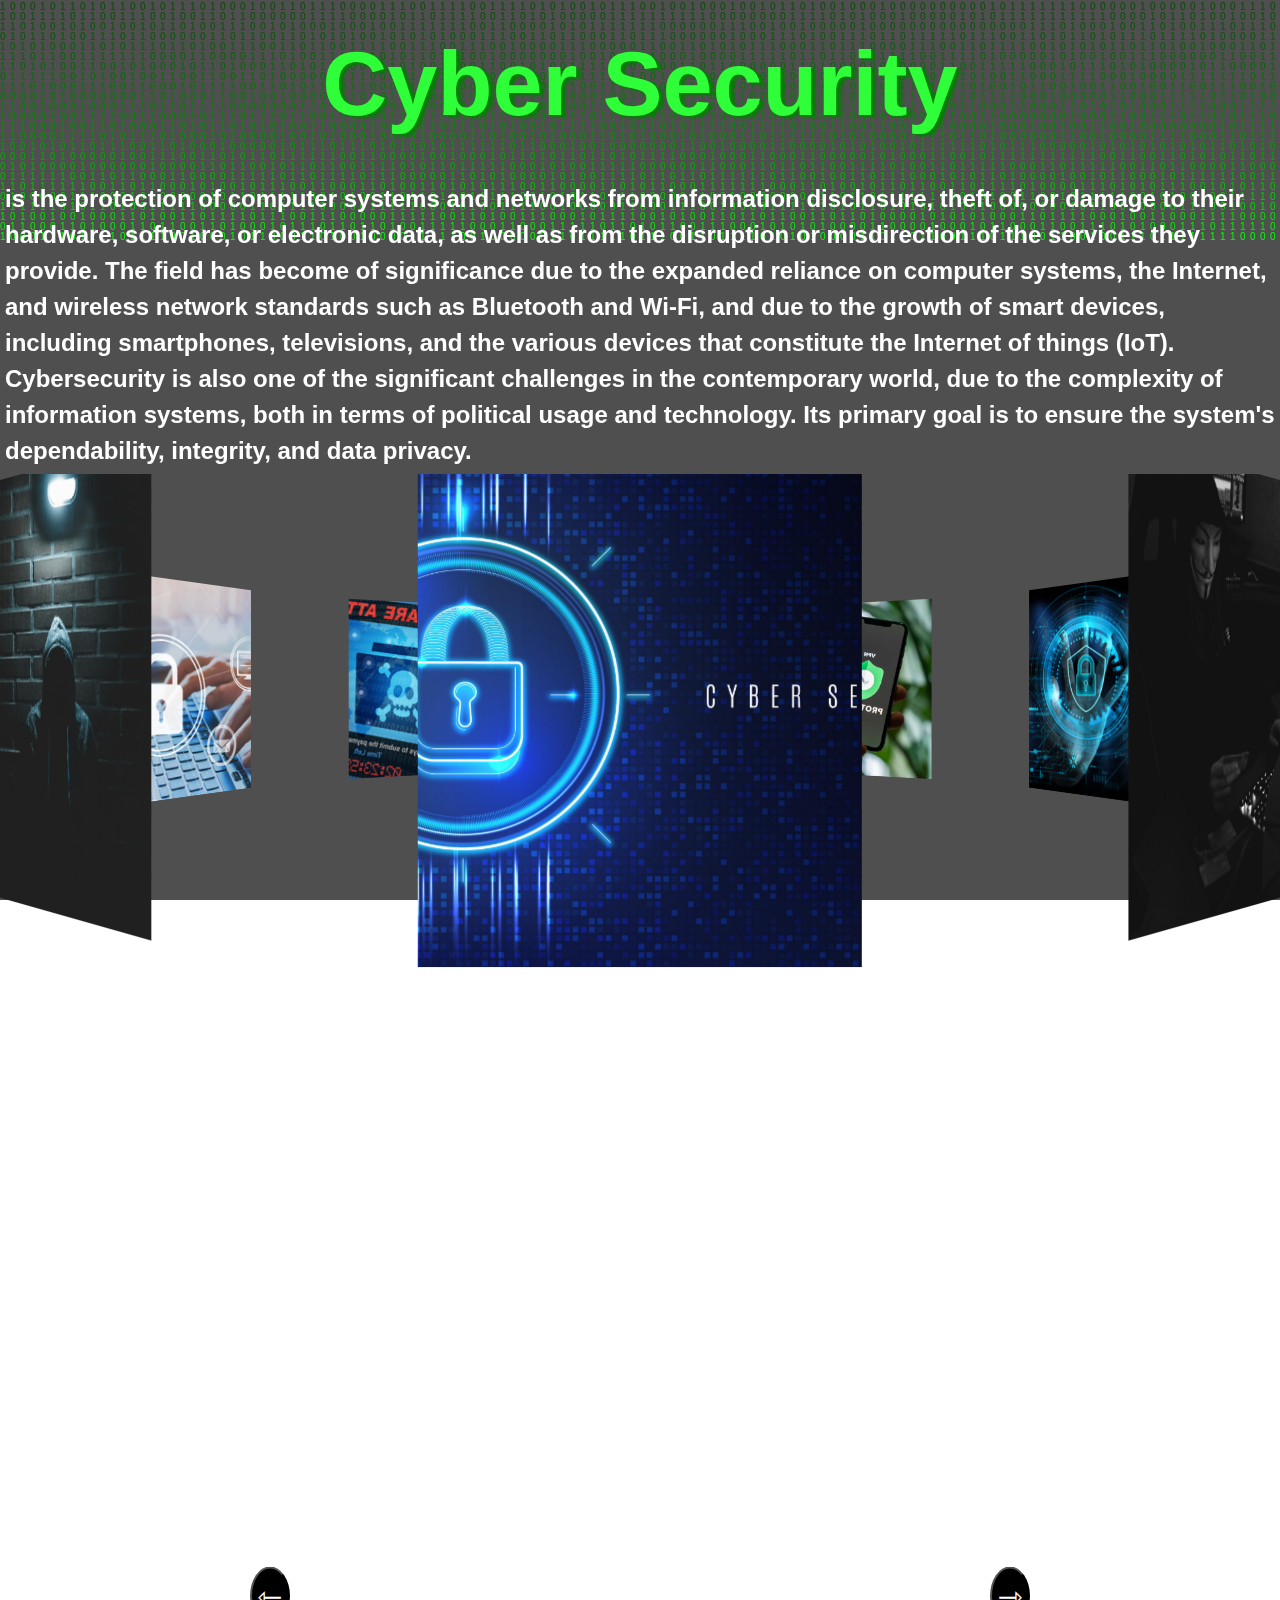
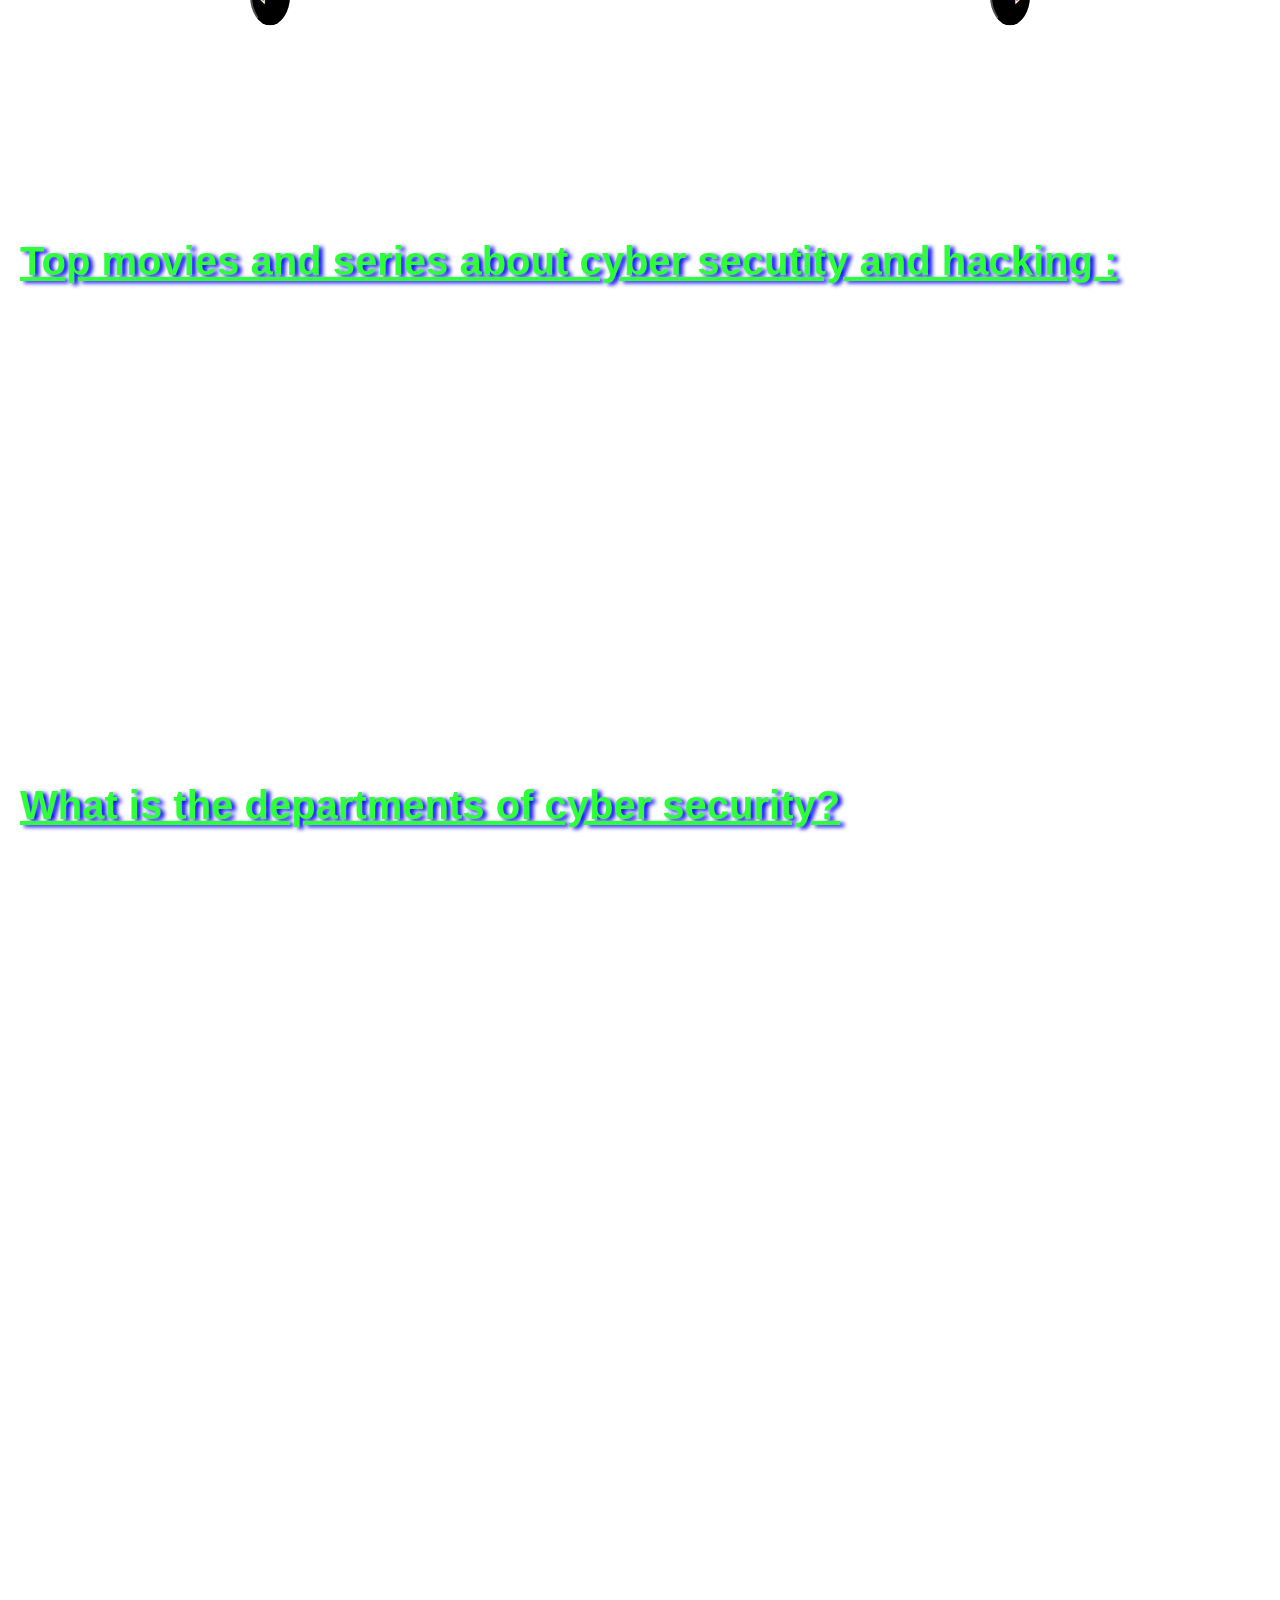
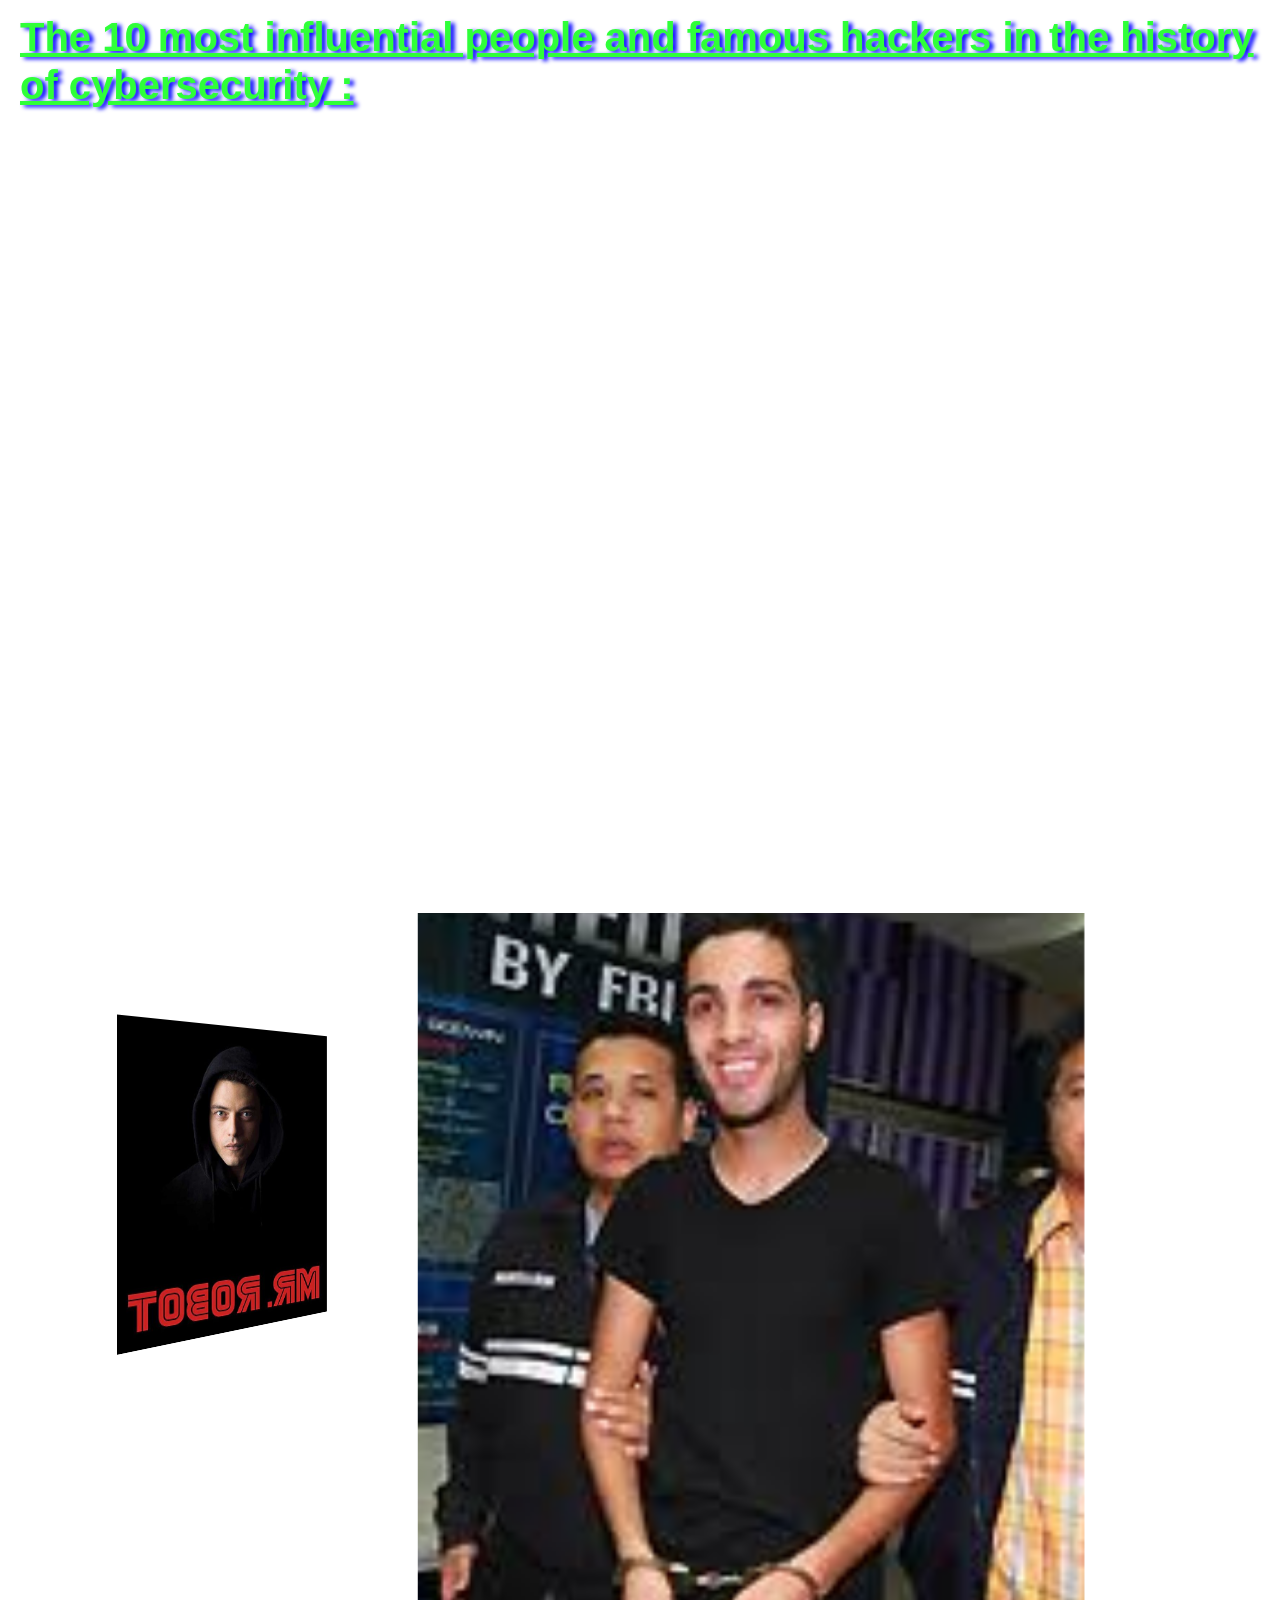
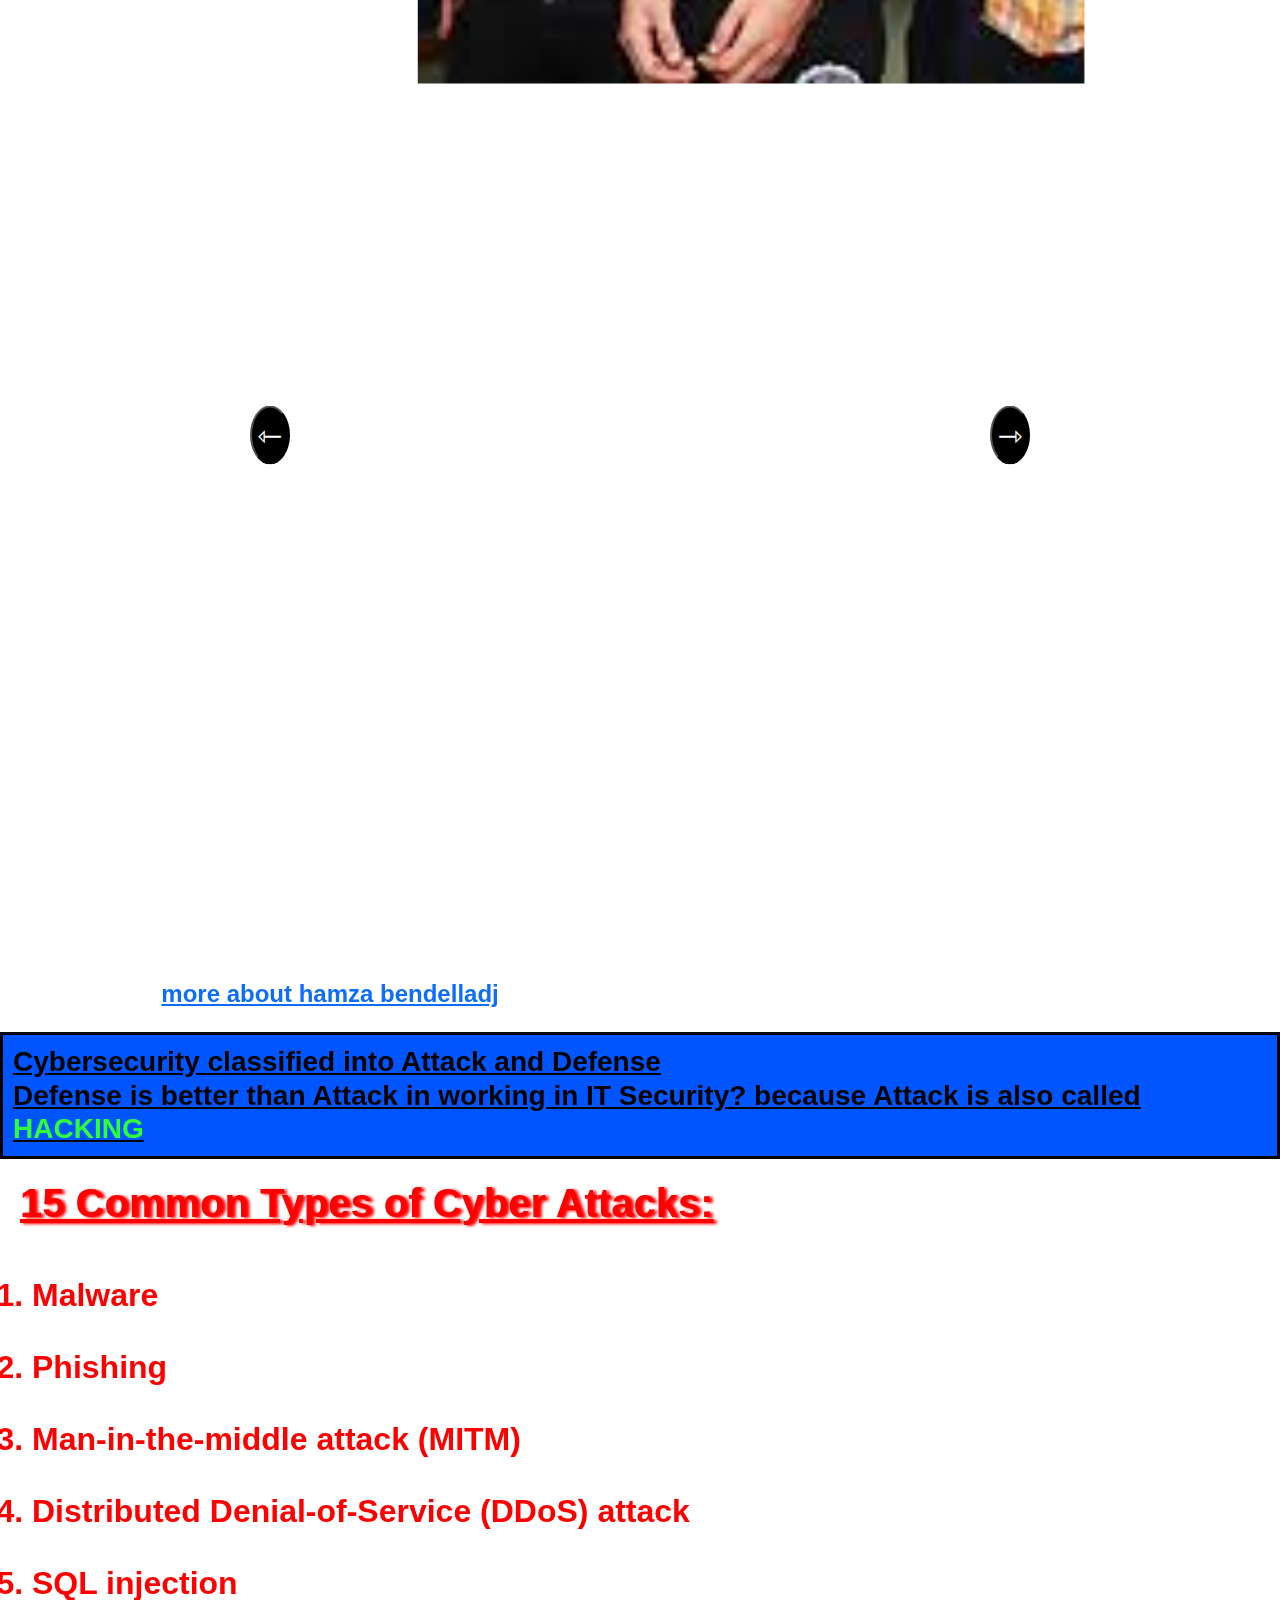
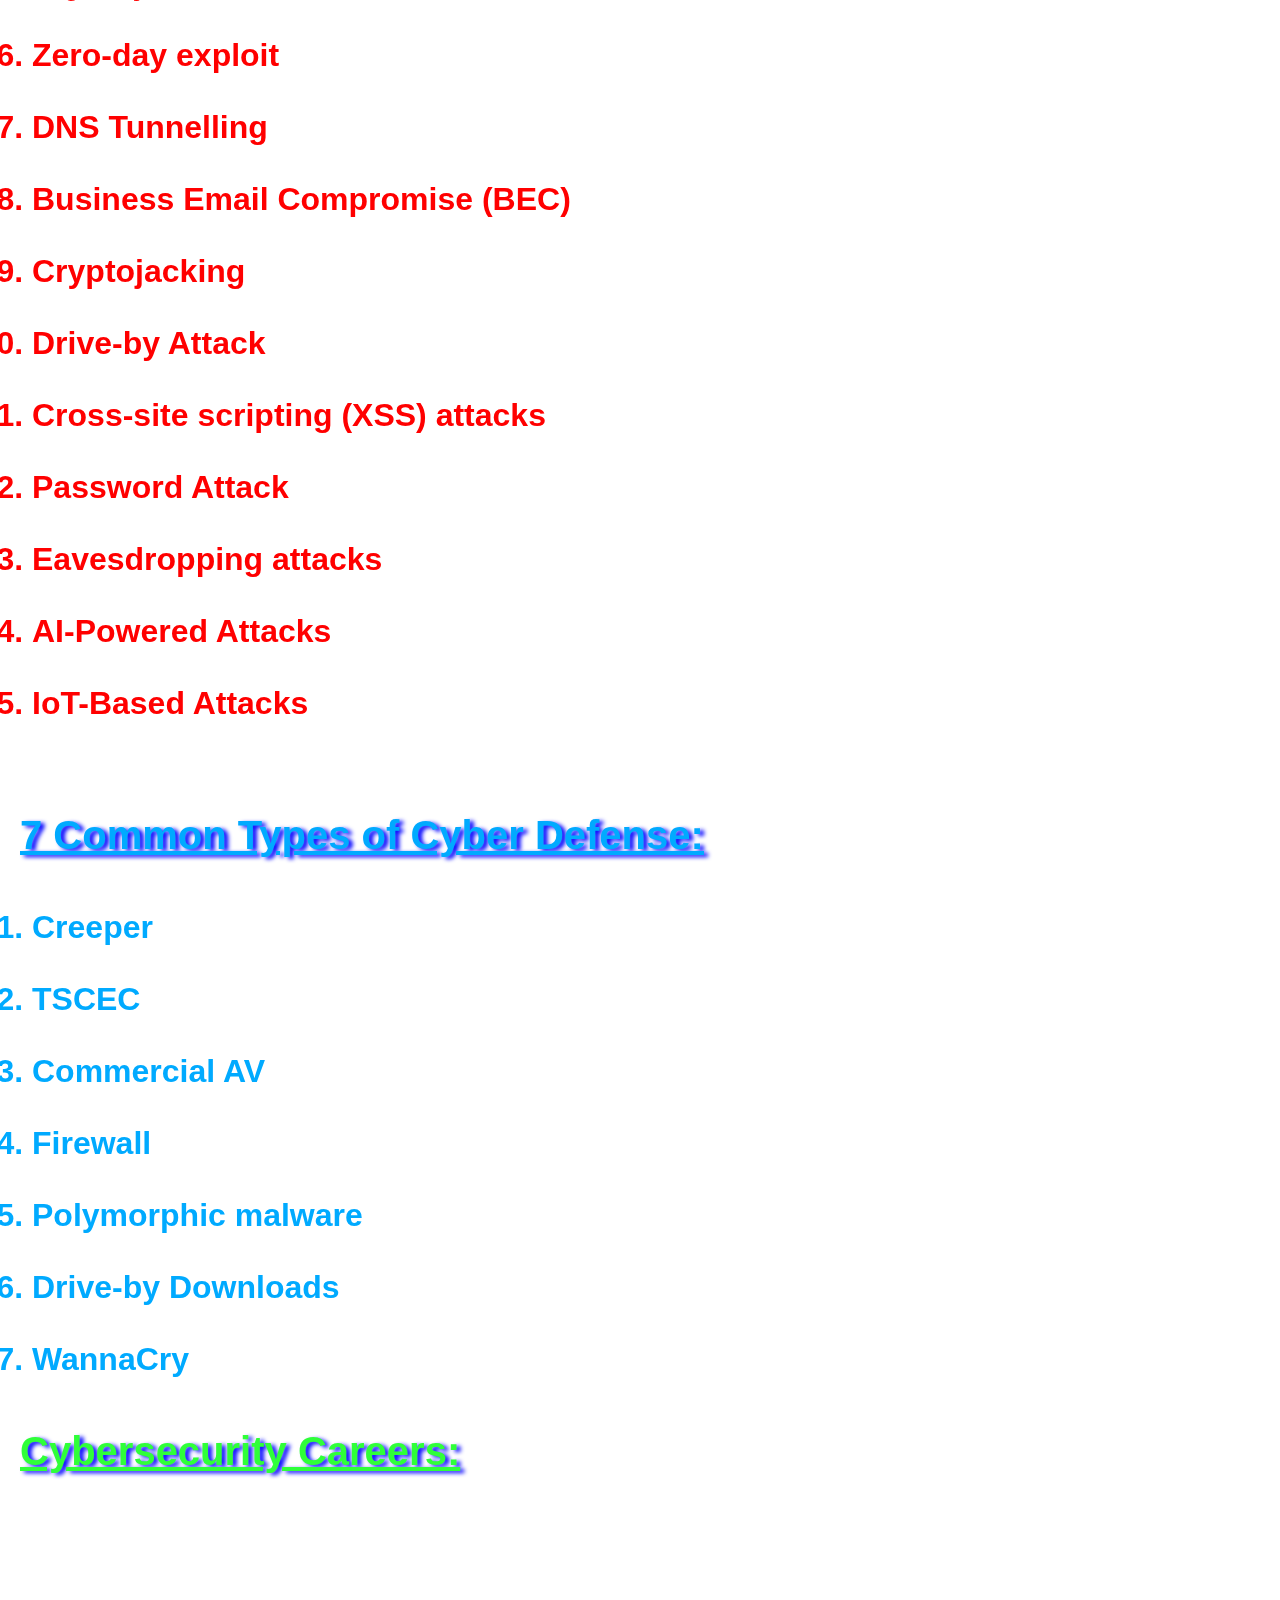
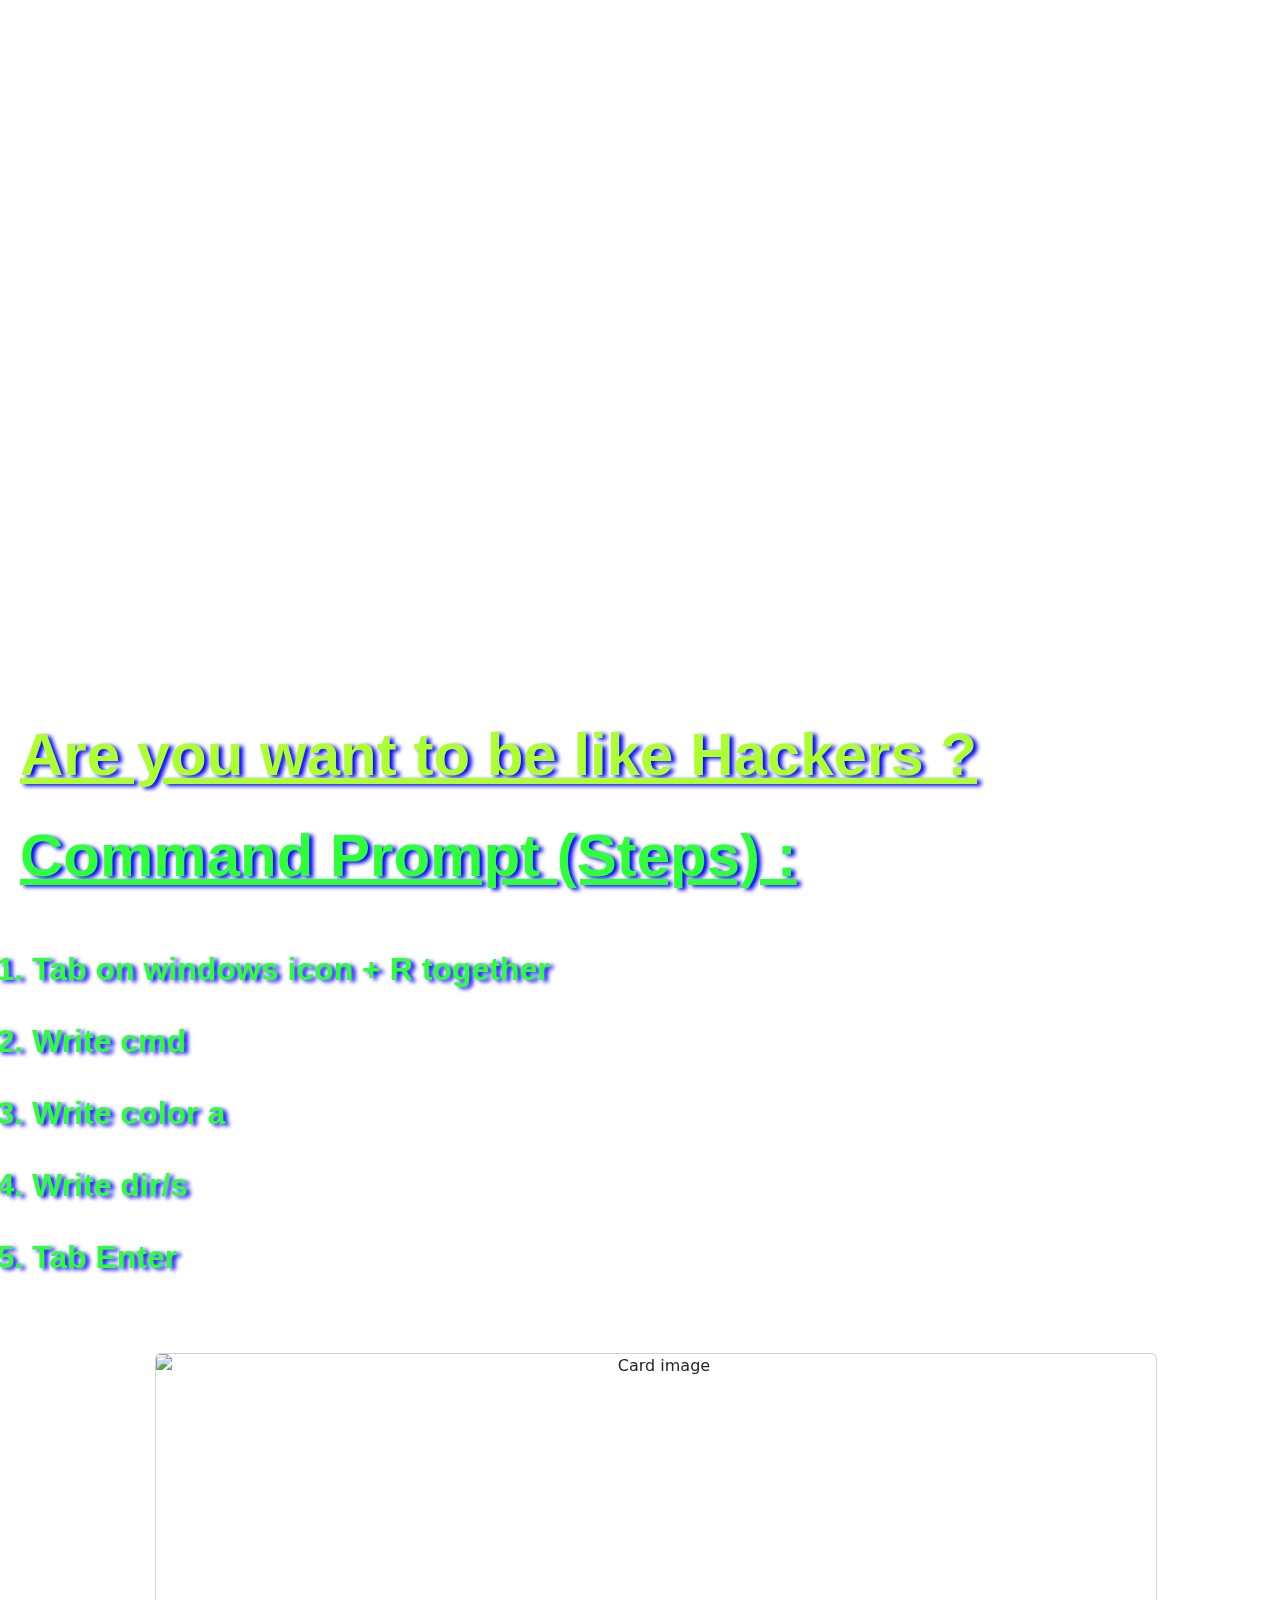
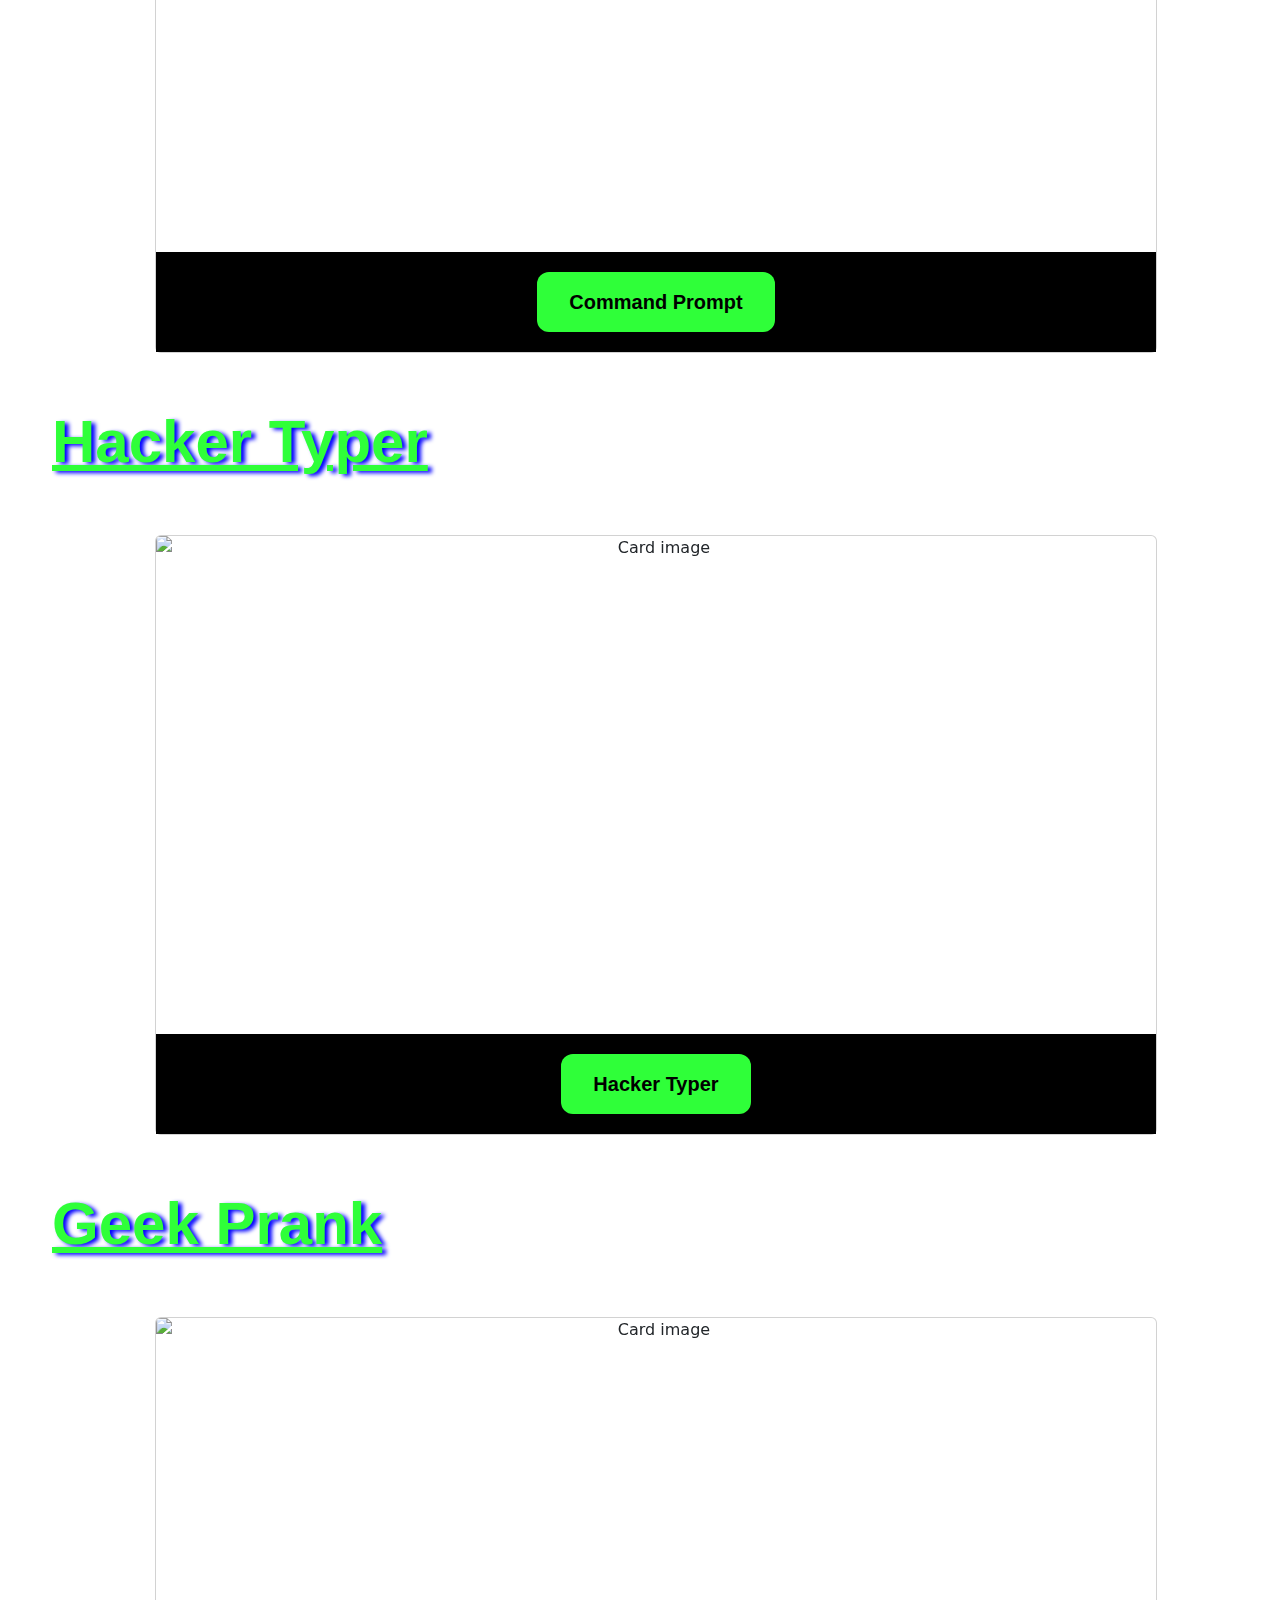
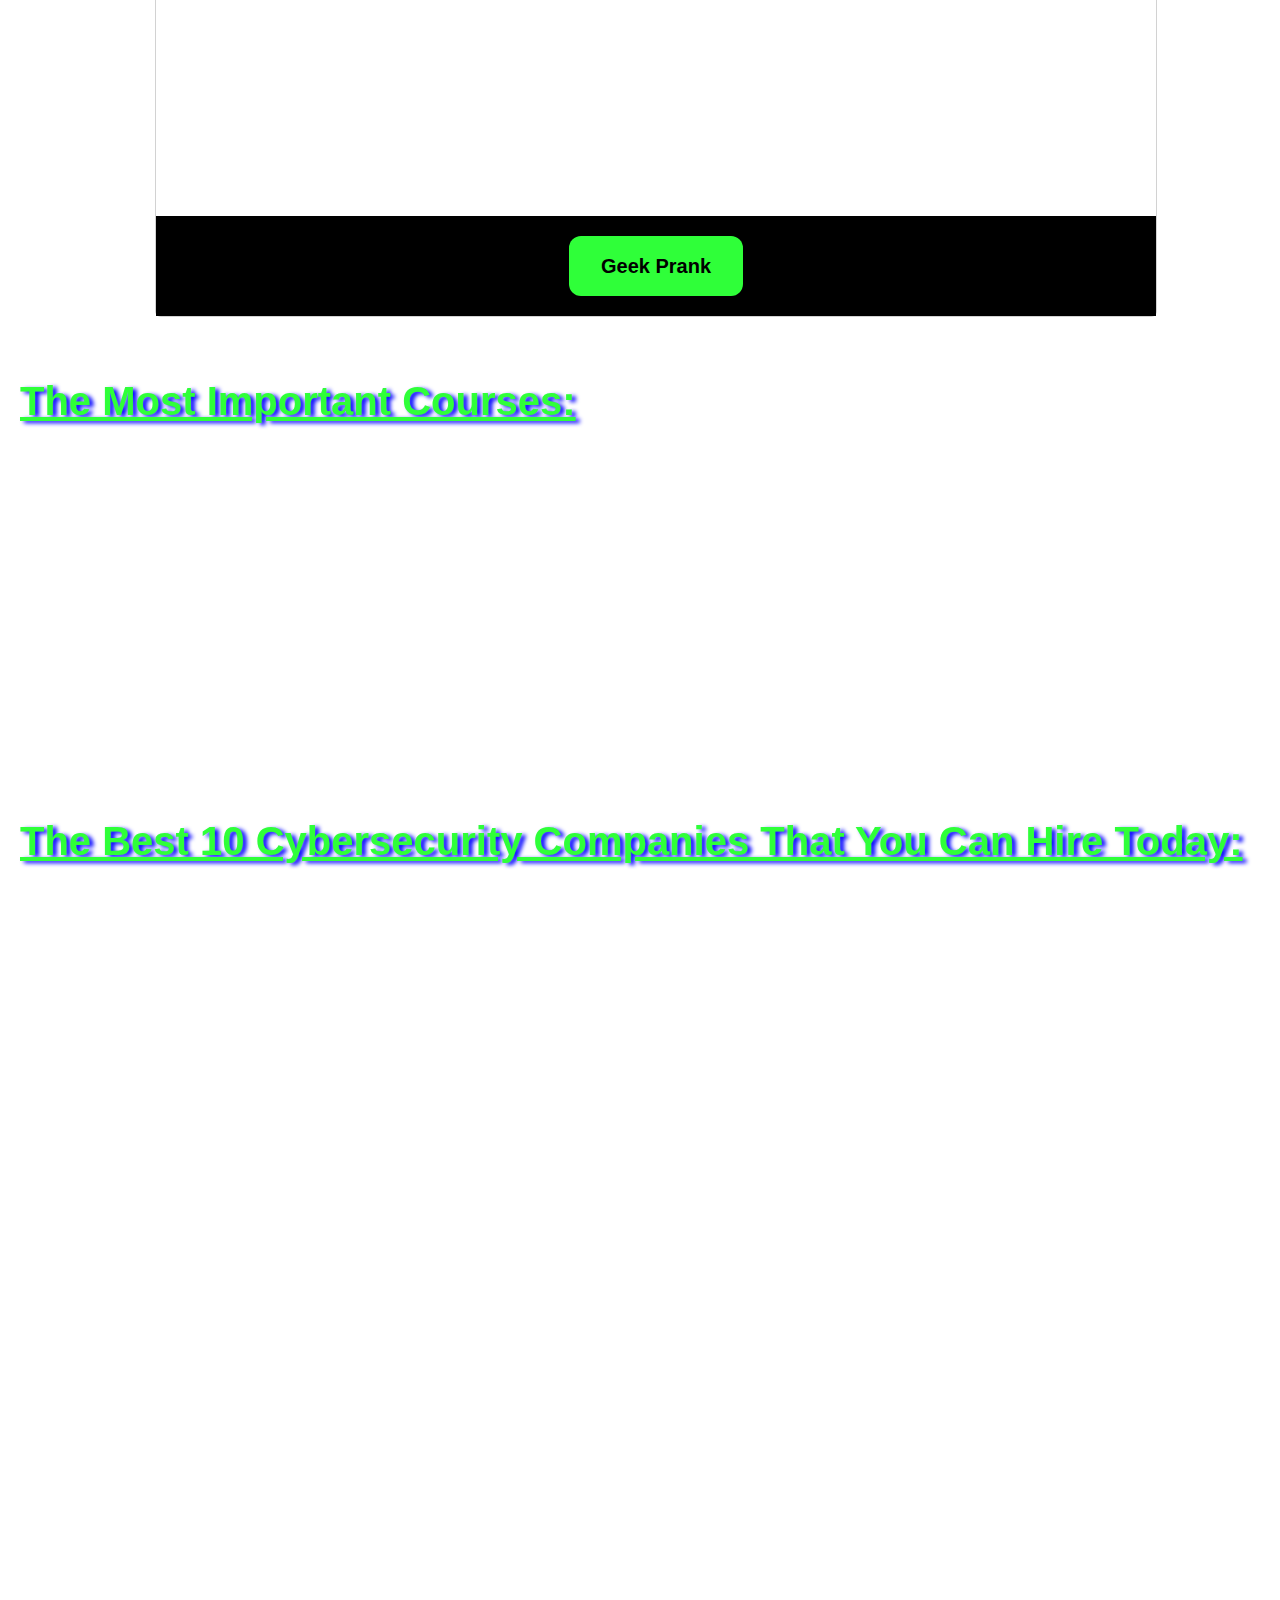
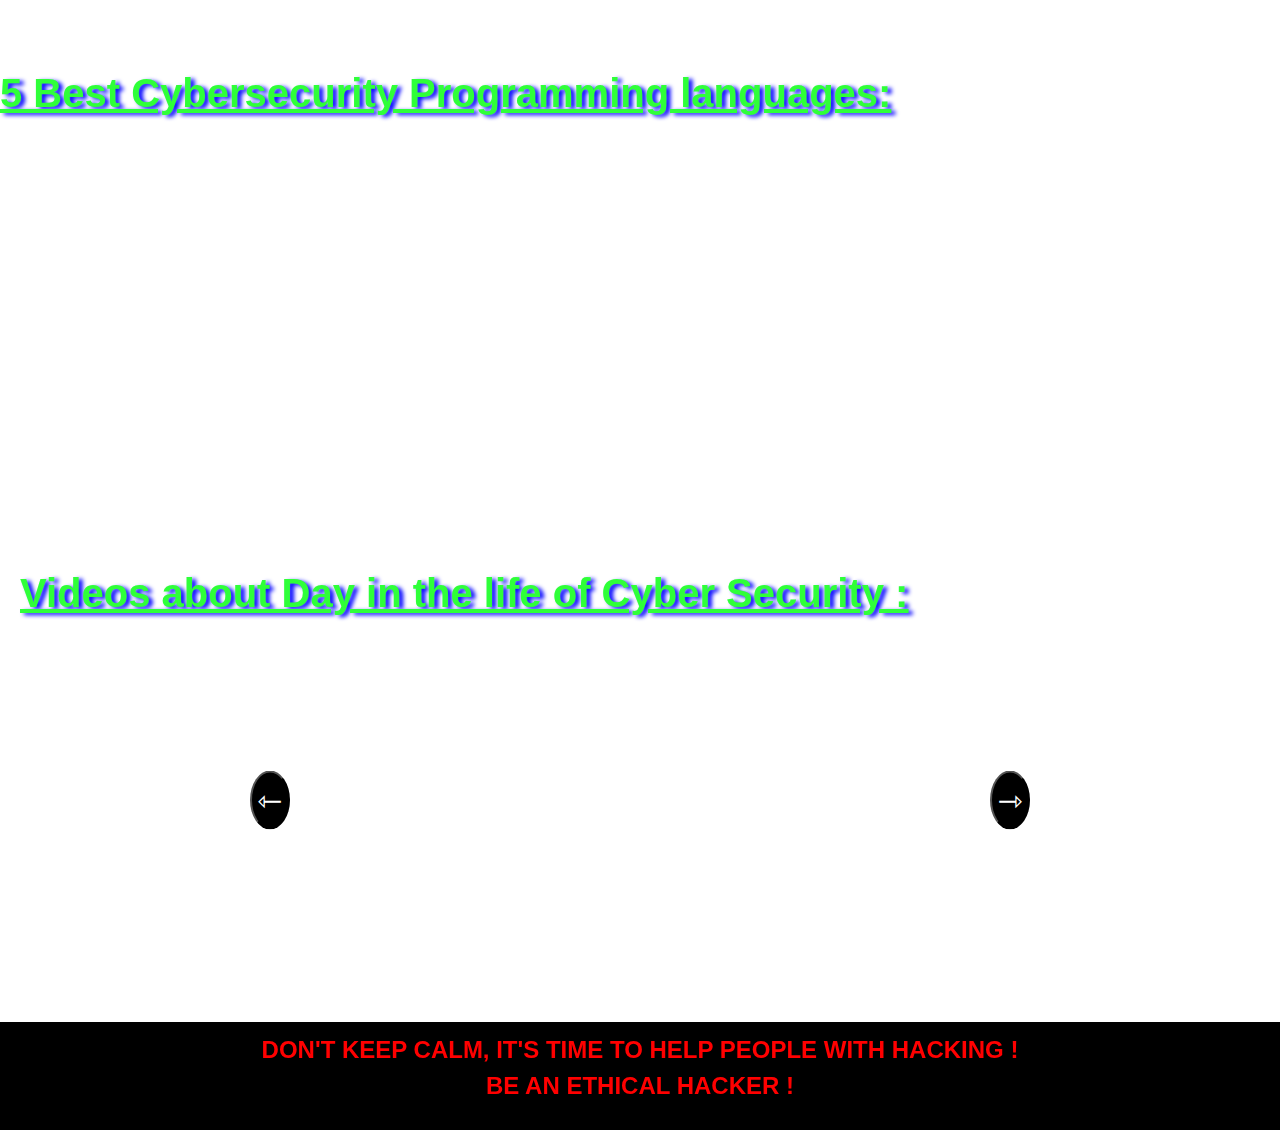
==== commit f7ecec1c: "new changes" ====
--- a/index.html
+++ b/index.html
@@ -7,6 +7,7 @@
     <title>Introduction To Cyber Security</title>
     <link rel="icon" type="image/x-icon" href="hacker icon.PNG">
     <link rel="stylesheet" href="css/bootstrap.min.css">
+    <link href="https://cdn.jsdelivr.net/npm/bootstrap@5.3.0/dist/css/bootstrap.min.css" rel="stylesheet">
     <script src="js/bootstrap.min.js"></script>
     <link rel="stylesheet" href="style.css">
     <link href="https://fonts.cdnfonts.com/css/technology" rel="stylesheet">
@@ -22,65 +23,75 @@
         <h2 style="font-size: 90px;  text-shadow: 4px 2px 3px green"><b>Cyber Security</b></h2>
     </header>
     
-    <p style="color: white; margin: 20px;" ><b>is the protection of computer systems and networks from information disclosure, theft of, or damage to their hardware, software, or electronic data, as well as from the disruption or misdirection of the services they provide.
+    <p style="color: white; margin: 5px;" ><b>is the protection of computer systems and networks from information disclosure, theft of, or damage to their hardware, software, or electronic data, as well as from the disruption or misdirection of the services they provide.
 
         The field has become of significance due to the expanded reliance on computer systems, the Internet, and wireless network standards such as Bluetooth and Wi-Fi, and due to the growth of smart devices, including smartphones, televisions, and the various devices that constitute the Internet of things (IoT). Cybersecurity is also one of the significant challenges in the contemporary world, due to the complexity of information systems, both in terms of political usage and technology. Its primary goal is to ensure the system's dependability, integrity, and data privacy.</b></p>
-        <div class="container">
-            <div class="row">
-            <div class="col-sm-4">
-                <!-- Card 1 -->
-                <div class="card" style="background-color: black;">
-                    <h2 class="card-title" style="text-align: center "><b>Hacker</b></h2>
-                    <a href=""><img class="card-img-top " src="cyber security.jpg"></a>
-                <div class="card-body">
-                    <!-- Card content goes here -->
-                    <p class="card-text"></p>
-                </div>
-                </div>
-            </div>
-            
-            <div class="col-sm-4">
-                <!-- Card 2 -->
-                <div class="card" style="background-color: black;">
-                    <h2 class="card-title" style="text-align: center "><b>Programming</b></h2>
-                    <a href=""><img class="card-img-top"  src="hacking.jpg"></a>
-                <div class="card-body">
-                    <!-- Card content goes here -->
-                    <p class="card-text"></p>
-                </div>
-                </div>
-            </div>
-            
-            <div class="col-sm-4">
-                <!-- Card 3 -->
-                <div class="card" style="background-color: black;">
-                    <h2 class="card-title" style="text-align: center "><b>Security</b></h2>
-                    <a href=""><img class="card-img-top " src="security.jpg"></a>
-                <div class="card-body">
-                    <!-- Card content goes here -->
-                    <p class="card-text"></p>
-                </div>
-                </div>
-            </div>
+        <!-- 3D Image Slider -->
+        <div class="banner">
+            <div class="slider" style="--quantity: 10">
+                <div class="item" style="--position: 1"><img src="security.jpg" alt=""></div>
+                <div class="item" style="--position: 2"><img src="cyber security.jpg" alt=""></div>
+                <div class="item" style="--position: 3"><img src="hacking.jpg" alt=""></div>
+                <div class="item" style="--position: 4"><img src="photo.jpg" alt=""></div>
+                <div class="item" style="--position: 5"><img src="photo2.jpg" alt=""></div>
+                <div class="item" style="--position: 6"><img src="photo3.jpg" alt=""></div>
+                <div class="item" style="--position: 7"><img src="photo4.jpg" alt=""></div>
+                <div class="item" style="--position: 8"><img src="photo5.jpg" alt=""></div>
+                <div class="item" style="--position: 9"><img src="photo6.PNG" alt=""></div>
+                <div class="item" style="--position: 10"><img src="photo7.jpg" alt=""></div>
             </div>
         </div>
-        <br>
-        <div class="video-container">
-            <div class="video">
-                <iframe width="480" height="320" src="https://www.youtube.com/embed/inWWhr5tnEA" title="YouTube video player" frameborder="0" allow="accelerometer; autoplay; clipboard-write; encrypted-media; gyroscope; picture-in-picture" allowfullscreen></iframe>
-            </div>
-            <div class="video">
-                <iframe width="480" height="320" src="https://www.youtube.com/embed/Kx4y9c7w2JQ" title="YouTube video player" frameborder="0" allow="accelerometer; autoplay; clipboard-write; encrypted-media; gyroscope; picture-in-picture" allowfullscreen></iframe>
-            </div>
-            <div class="video">
-                <iframe width="480" height="320" src="https://www.youtube.com/embed/aP8yrkkLWlM" title="YouTube video player" frameborder="0" allow="accelerometer; autoplay; clipboard-write; encrypted-media; gyroscope; picture-in-picture" allowfullscreen></iframe>
-            </div>
-        </div>
+        <br><br>
+                <!-- slider for youtube videos -->
+                <div class="slider-container">
+                    <div class="video-container" id="videoSlider">
+                        <div class="video">
+                            <iframe src="https://www.youtube.com/embed/inWWhr5tnEA" allowfullscreen></iframe>
+                        </div>
+                        <div class="video">
+                            <iframe src="https://www.youtube.com/embed/Kx4y9c7w2JQ" allowfullscreen></iframe>
+                        </div>
+                        <div class="video">
+                            <iframe src="https://www.youtube.com/embed/aP8yrkkLWlM" allowfullscreen></iframe>
+                        </div>
+                        <div class="video">
+                            <iframe src="https://www.youtube.com/embed/aP8yrkkLWlM" allowfullscreen></iframe>
+                        </div>
+                        <div class="video">
+                            <iframe src="https://www.youtube.com/embed/aP8yrkkLWlM" allowfullscreen></iframe>
+                        </div>
+                    </div>
+                    <button id="prevBtn">&#8701;</button>
+                    <button id="nextBtn">&#8702;</button>
+                </div>
+                <br>
+                <script>
+                    let currentIndex = 0;
+            
+                    document.getElementById('nextBtn').addEventListener('click', () => {
+                        const videos = document.querySelectorAll('.video');
+                        const totalVideos = videos.length;
+                        currentIndex = (currentIndex + 1) % totalVideos;
+                        updateSlider();
+                    });
+            
+                    document.getElementById('prevBtn').addEventListener('click', () => {
+                        const videos = document.querySelectorAll('.video');
+                        const totalVideos = videos.length;
+                        currentIndex = (currentIndex - 1 + totalVideos) % totalVideos;
+                        updateSlider();
+                    });
+            
+                    function updateSlider() {
+                        const videoContainer = document.getElementById('videoSlider');
+                        videoContainer.style.transform = `translateX(${-currentIndex * 100}%)`;
+                    }
+                </script>
         <br>
         <h1 style="color: rgb(47, 255, 57); margin: 20px;"><b>Top movies and series about cyber secutity and hacking :</b></h1>
         <ul>
             <b style="color: white; margin: 20px;"><li>Who am i</li></b>
-            <b style="color: white; margin: 20px;"><li>هرم الرابع</li></b> 
+            <b style="color: white; margin: 20px;"><li>هرم الرابع</li></b>
             <b style="color: white; margin: 20px;"><li>Social network</li></b>
             <b style="color: white; margin: 20px;"><li>Hacker</li></b>
             <b style="color: white; margin: 20px;"><li>Mr.Robot</li></b>
@@ -114,59 +125,54 @@
             <b style="color: white; padding: 20px;"><li>Dan Kaminsky</li></b>
         </ol>
         <br>
-        <div></div>
-        <div class="container">
-            <div class="row">
-            <div class="col-sm-4">
-                <!-- Card 1 -->
-                <div class="card" style="background-color: black;">
-                    <h2 class="card-title" style="text-align: center "><b>Hamza Bendelladj</b></h2>
-                    <a href=""><img class="card-img-top " src="hamza bendelladj.jpg"></a>
-                <div class="card-body">
-                    <!-- Card content goes here -->
-                    <p class="card-text"></p>
-                </div>
-                </div>
-            </div>
-            
-            <div class="col-sm-4">
-                <!-- Card 2 -->
-                <div class="card" style="background-color: black;">
-                    <h2 class="card-title" style="text-align: center "><b>الهرم الرابع</b></h2>
-                    <a href=""><img class="card-img-top"  src="haram rabe3.jpg"></a>
-                <div class="card-body">
-                    <!-- Card content goes here -->
-                    <p class="card-text"></p>
-                </div>
-                </div>
-            </div>
-            
-            <div class="col-sm-4">
-                <!-- Card 3 -->
-                <div class="card" style="background-color: black;">
-                    <h2 class="card-title" style="text-align: center "><b>Mr. Robot</b></h2>
-                    <a href=""><img class="card-img-top " src="mr robot.jpg"></a>
-                <div class="card-body">
-                    <!-- Card content goes here -->
-                    <p class="card-text"></p>
-                </div>
-                </div>
-            </div>
+        <!-- 3D Image Slider -->
+        <div class="banner1">
+            <div class="slider1" style="--quantity: 3">
+                <div class="item1" style="--position: 1"><img src="hamza bendelladj.jpg" alt=""></div>
+                <div class="item1" style="--position: 2"><img src="haram rabe3.jpg" alt=""></div>
+                <div class="item1" style="--position: 3"><img src="mr robot.jpg" alt=""></div>
             </div>
         </div>
-        <br>
-        <div class="video-container">
-            <div class="video">
-                <iframe width="480" height="320" src="https://www.youtube.com/embed/E7ycg7uITsc" title="YouTube video player" frameborder="0" allow="accelerometer; autoplay; clipboard-write; encrypted-media; gyroscope; picture-in-picture" allowfullscreen></iframe>
-            </div>
-            <div class="video">
-                <iframe width="480" height="320" src="https://www.youtube-nocookie.com/embed/uJ_J0bMeZLk" title="YouTube video player" frameborder="0" allow="accelerometer; autoplay; clipboard-write; encrypted-media; gyroscope; picture-in-picture; web-share" allowfullscreen></iframe>
-            </div>
-            <div class="video">
-                <iframe width="480" height="320" src="https://www.youtube.com/embed/N6HGuJC--rk" title="YouTube video player" frameborder="0" allow="accelerometer; autoplay; clipboard-write; encrypted-media; gyroscope; picture-in-picture" allowfullscreen></iframe>
-            </div>
-        </div>
-        <br>
+        <br><br>
+                <!-- slider for youtube videos -->
+                <div class="slider-container">
+                    <div class="video-container" id="videoSlider">
+                        <div class="video">
+                            <iframe src="https://www.youtube.com/embed/E7ycg7uITsc" allowfullscreen></iframe>
+                        </div>
+                        <div class="video">
+                            <iframe src="https://www.youtube-nocookie.com/embed/uJ_J0bMeZLk" allowfullscreen></iframe>
+                        </div>
+                        <div class="video">
+                            <iframe src="https://www.youtube.com/embed/N6HGuJC--rk" allowfullscreen></iframe>
+                        </div>
+                    </div>
+                    <button id="prevBtn">&#8701;</button>
+                    <button id="nextBtn">&#8702;</button>
+                </div>
+                <br>
+                <script>
+                    let currentIndex1 = 0;
+            
+                    document.getElementById('nextBtn').addEventListener('click', () => {
+                        const videos = document.querySelectorAll('.video');
+                        const totalVideos = videos.length;
+                        currentIndex1 = (currentIndex1 + 1) % totalVideos;
+                        updateSlider();
+                    });
+            
+                    document.getElementById('prevBtn').addEventListener('click', () => {
+                        const videos = document.querySelectorAll('.video');
+                        const totalVideos = videos.length;
+                        currentIndex1 = (currentIndex1 - 1 + totalVideos) % totalVideos;
+                        updateSlider();
+                    });
+            
+                    function updateSlider() {
+                        const videoContainer = document.getElementById('videoSlider');
+                        videoContainer.style.transform = `translateX(${-currentIndex1 * 100}%)`;
+                    }
+                </script>
         <p style="color: white; margin: 20px;"><b>is an Algerian cyber-criminal and a carder who goes by the code name BX1 and has been nicknamed the "Smiling Hacker". Bendelladj is a polyglot speaking 5 languages often used in profit in view of his linguistic knowledge in order to extract money almost everywhere in the world. This led to a search for him that lasted 5 years. He was on the top 10 list of the most wanted hackers by Interpol and the FBI for allegedly embezzling tens of millions of dollars from more than two hundred American and European financial institutions, via a computer virus, the "SpyEYE Botnet" that infected more than 60 million computers worldwide (mostly from the United States), which he developed with his Russian accomplice Aleksandr Andreivich Panin, aka "Gribodemon", to steal banking information stored on infected computers so they decided to make a movie about Hamza Bendelladj life story called هرم الرابع and most successful series is MR.ROBOT.  <a href="https://en.wikipedia.org/wiki/Hamza_Bendelladj"target="_blank">more about hamza bendelladj</a></b></p>
         <h3 style="color:black; font-weight: bold;" class="threat"><ins>Cybersecurity classified into Attack and Defense <br>Defense is better than Attack in working in IT Security? because Attack is also called <b style="color: rgb(47, 255, 57);">HACKING</b></h3> 
         <h1 style="color: red; margin: 20px; text-shadow: 3px 1px 3px red;"><b><ins>15 Common Types of Cyber Attacks:</ins></b></h1>
@@ -213,8 +219,8 @@
                 <b style="color: white; margin: 20px;"><li>Cybersecurity Specialist/Technician</li></b>
             </ul>
             <br>
-        <h1 style="color:greenyellow; margin: 20px; font-size: 60px;"><b><ins>Are you want to be like Hackers ?</ins></b></h1>
-        <p style="color:rgb(47, 255, 57); margin: 20px; font-size: 60px; text-shadow: 4px 2px 4px blue;"><b><ins  class="command" >Command Prompt (Steps) :</ins></b></p>
+        <h1 style="color:greenyellow; margin: 20px; font-size: 60px;"><b><ins class="hacker" >Are you want to be like Hackers ?</ins></b></h1>
+        <p style="color:rgb(47, 255, 57); margin: 20px; font-size: 60px; text-shadow: 4px 2px 4px blue;"><b><ins class="command" >Command Prompt (Steps) :</ins></b></p>
         <ol>
             <b style="color:rgb(47, 255, 57); margin: 20px; text-shadow: 4px 2px 4px blue;"><li>Tab on windows icon + R together</li></b>
             <b style="color:rgb(47, 255, 57); margin: 20px; text-shadow: 4px 2px 4px blue;"><li>Write cmd</li></b>
@@ -223,10 +229,10 @@
             <b style="color:rgb(47, 255, 57); margin: 20px; text-shadow: 4px 2px 4px blue;"><li>Tab Enter</li></b>
             <center>
                 <div class="container mt-5">
-                    <div style="width:1002px; height: 600px; " class="card">
+                    <div style="width: 1002px; height: 600px; " class="card">
                     <img class="card-img-top" src="terminal-retro-green.png" alt="Card image" style="width: 1000px; height: 500px;">
                     <div style="background-color: black;" class="card-body">
-                        <a href="#" target="_blank" class="button-link"><b>Command Prompt</b></a>
+                        <a href="https://www.cmd.to/" target="_blank" class="button-link"><b>Command Prompt</b></a>
                     </div>
                     </div>
                 </center>
@@ -286,64 +292,52 @@
         </ol>
         <br>
         <h1  style="color: rgb(47, 255, 57); margin: 20px;"><b><ins>Videos about Day in the life of Cyber Security :</ins></b></h1>
-        <div class="video-container">
-            <div class="video">
-                <iframe width="480" height="320" src="https://www.youtube.com/embed/dUjNVzzqTiA?si=xdJT_TgHRBK9O4-d" title="YouTube video player" frameborder="0" allow="accelerometer; autoplay; clipboard-write; encrypted-media; gyroscope; picture-in-picture; web-share" referrerpolicy="strict-origin-when-cross-origin" allowfullscreen></iframe>
+        <!-- slider for youtube videos -->
+        <div class="slider-container">
+            <div class="video-container" id="videoSlider">
+                <div class="video">
+                    <iframe src="https://www.youtube.com/embed/dUjNVzzqTiA?si=xdJT_TgHRBK9O4-d" allowfullscreen></iframe>
+                </div>
+                <div class="video">
+                    <iframe src="https://www.youtube.com/embed/VxRX2u0Bk2g" allowfullscreen></iframe>
+                </div>
+                <div class="video">
+                    <iframe src="https://www.youtube.com/embed/CdQV4Ci3v0M" allowfullscreen></iframe>
+                </div>
             </div>
-            <div class="video">
-                <iframe width="480" height="320" src="https://www.youtube.com/embed/VxRX2u0Bk2g" title="Day in the Life of a Cybersecurity Student" frameborder="0" allow="accelerometer; autoplay; clipboard-write; encrypted-media; gyroscope; picture-in-picture; web-share" allowfullscreen></iframe>
-            </div>
-            <div class="video">
-                <iframe width="480" height="320" src="https://www.youtube.com/embed/CdQV4Ci3v0M" title="Cyber Security Day In the Life! (18 year old Cyber Security Engineer)" frameborder="0" allow="accelerometer; autoplay; clipboard-write; encrypted-media; gyroscope; picture-in-picture; web-share" allowfullscreen></iframe>
-            </div>
+            <button id="prevBtn">&#8701;</button>
+            <button id="nextBtn">&#8702;</button>
         </div>
+        <br>
+        <script>
+            let currentIndex2 = 0;
+    
+            document.getElementById('nextBtn').addEventListener('click', () => {
+                const videos = document.querySelectorAll('.video');
+                const totalVideos = videos.length;
+                currentIndex2 = (currentIndex2 + 1) % totalVideos;
+                updateSlider();
+            });
+    
+            document.getElementById('prevBtn').addEventListener('click', () => {
+                const videos = document.querySelectorAll('.video');
+                const totalVideos = videos.length;
+                currentIndex2 = (currentIndex2 - 1 + totalVideos) % totalVideos;
+                updateSlider();
+            });
+    
+            function updateSlider() {
+                const videoContainer = document.getElementById('videoSlider');
+                videoContainer.style.transform = `translateX(${-currentIndex2 * 100}%)`;
+            }
+        </script>
         <br>
         <footer>
         <p><b style="color: red">DON'T KEEP CALM, IT'S TIME TO HELP PEOPLE WITH HACKING ! <br> BE AN ETHICAL HACKER !
         </p>
         </footer>
 
-        <script>
-            window.onload = function() {
-                var c = document.getElementById("c");
-                var ctx = c.getContext("2d");
-
-                function resizeCanvas() {
-                    c.height = window.innerHeight;
-                    c.width = window.innerWidth;
-                    columns = c.width / font_size;
-                    drops = [];
-                    for (var x = 0; x < columns; x++)
-                        drops[x] = 1;
-                }
-
-                var chinese = "0101010101010101010101010101010101010101010101010101010101010101010101010101010101010101010101010101";
-                chinese = chinese.split("");
-
-                var font_size = 10;
-                var columns = c.width / font_size;
-                var drops = [];
-                for (var x = 0; x < columns; x++)
-                    drops[x] = 1;
-
-                function draw() {
-                    ctx.fillStyle = "rgba(0, 0, 0, 0.05)";
-                    ctx.fillRect(0, 0, c.width, c.height);
-
-                    ctx.fillStyle = "#0F0";
-                    ctx.font = font_size + "px arial";
-                    for (var i = 0; i < drops.length; i++) {
-                        var text = chinese[Math.floor(Math.random() * chinese.length)];
-                        ctx.fillText(text, i * font_size, drops[i] * font_size);
-                        if (drops[i] * font_size > c.height && Math.random() > 0.975)
-                            drops[i] = 0;
-                        drops[i]++;
-                    }
-                }
-                resizeCanvas();
-                window.addEventListener('resize', resizeCanvas);
-                setInterval(draw, 33);
-            };
-        </script>
+        <script src="https://cdn.jsdelivr.net/npm/bootstrap@5.3.0/dist/js/bootstrap.bundle.min.js"></script>
+        <script src="https://cdn.jsdelivr.net/npm/bootstrap@5.3.0/dist/js/bootstrap.min.js"></script>   
 </body>
 </html>--- a/style.css
+++ b/style.css
@@ -13,7 +13,7 @@
 }
 p{
     font-family: 'Technology', sans-serif;
-    font-size:x-large;
+    font-size: x-large;
 }
 h1{
     font-family: 'Technology', sans-serif;
@@ -28,10 +28,10 @@
     font-family: 'Technology', sans-serif;
     font-size: xx-large;
 }
-table,th,td{
+table, th, td{
     border: 1px solid rgb(47, 255, 57);
     border-style: double;
-    border-color:whitesmoke;
+    border-color: whitesmoke;
     font-family: 'Technology', sans-serif;
 }
 ul{
@@ -39,53 +39,84 @@
 }
 
 h3{
-        background-color:rgb(0, 85, 255);
-        width: auto;
-        font-family: 'Technology', sans-serif;
-    }
-    h3:hover{
-        background-color:red;
-        width: auto;
-        cursor: pointer;
-    }
-    header {
-            background-image: url("0\ and\ 1.jpg")
-            padding 30px;
-            text-align:center;
-            font-size:35px;
-            color:rgb(47, 255, 57);
-        }
-        footer {
-            background-color: black;
-            padding: 10px;
-            text-align: center;
-            color:black;
-            font-family: 'Technology', sans-serif;
-        }
+    background-color: rgb(0, 85, 255);
+    width: auto;
+    font-family: 'Technology', sans-serif;
+}
+h3:hover{
+    background-color: red;
+    width: auto;
+    cursor: pointer;
+}
+header {
+    background-image: url("0_and_1.jpg");
+    padding: 30px;
+    text-align: center;
+    font-size: 35px;
+    color: rgb(47, 255, 57);
+}
+footer {
+    background-color: black;
+    padding: 10px;
+    text-align: center;
+    color: black;
+    font-family: 'Technology', sans-serif;
+}
 .card-img-top{
     height: 500px;
 }
 .card-title{
-    color:whitesmoke;
-}
+    color: whitesmoke;
+}
+
+/* slider for youtube videos */
+.slider-container {
+    max-width: 800px;
+    overflow: hidden;
+    position: relative;
+    margin: 10px auto;
+}
+
 .video-container {
-    width: 100%;
-    overflow: hidden;
-}
+    display: flex;
+    transition: transform 1s;
+}
+
 .video {
-    float: left;
-    padding: 1px;
-    margin: 12px;
-    overflow: hidden;
-    z-index: 1;
+    min-width: 100%;
+    box-sizing: border-box;
+}
+
+.video iframe {
+    width: 100%;
     height: 320px;
-    width: 480px;
-    border-radius: 10px;
-    border-style: solid;
-    display: grid;
-    grid-template-rows: repeat(3, 1fr);
-    grid-gap: 50px;
-    border-color: red;
+    border: none;
+}
+
+button {
+    position: absolute;
+    top: 50%;
+    transform: translateY(-50%);
+    padding: 5px;
+    font-size: 30px;
+    cursor: pointer;
+    border-style: white solid;
+    background-color: black;
+    color: #fff;
+    border-radius: 50%;
+    width: 40px;
+}
+
+button:hover {
+    background-color: gray;
+}
+
+#prevBtn {
+    left: 10px;
+}
+
+#nextBtn {
+    right: 10px;
 }
 
 .threat{
@@ -113,51 +144,116 @@
     font-family: 'Technology', sans-serif;
 }
 
+/* 3D Image Slider */
+.banner {
+    width: 100%;
+    height: 100vh;
+    text-align: center;
+    overflow: hidden;
+    position: relative;
+}
+
+.banner .slider {
+    position: absolute;
+    width: 200px;
+    height: 250px;
+    top: 10%;
+    left: calc(50% - 100px);
+    transform-style: preserve-3d;
+    transform: perspective(1000px);
+    animation: autoRun 20s linear infinite;
+}
+
+@keyframes autoRun {
+    from{
+        transform: perspective(1000px) rotateX(-16deg) rotateY(0deg);
+    } to{
+        transform: perspective(1000px) rotateX(-16deg) rotateY(360deg);
+    }
+}
+
+.banner .slider .item {
+    position: absolute;
+    inset: 0;
+    transform: rotateY(calc((var(--position) - 1) * (360deg / var(--quantity)))) translateZ(550px);
+}
+
+.banner .slider .item img {
+    width: 100%;
+    height: 100%;
+    object-fit: cover;
+}
+
+
+/* 3D Image Slider */
+.banner1 {
+    width: 100%;
+    height: 100vh;
+    text-align: center;
+    overflow: hidden;
+    position: relative;
+}
+
+.banner1 .slider1 {
+    position: absolute;
+    width: 200px;
+    height: 250px;
+    top: 10%;
+    left: calc(50% - 100px);
+    transform-style: preserve-3d;
+    transform: perspective(1000px);
+    animation: autoRun 20s linear infinite;
+}
+
+@keyframes autoRun {
+    from{
+        transform: perspective(1000px) rotateX(-16deg) rotateY(0deg);
+    } to{
+        transform: perspective(1000px) rotateX(-16deg) rotateY(360deg);
+    }
+}
+
+.banner1 .slider1 .item1{
+    position: absolute;
+    inset: 0;
+    transform: rotateY(calc((var(--position) - 1) * (360deg / var(--quantity)))) translateZ(550px);
+}
+
+.banner1 .slider1 .item1 img {
+    width: 150%;
+    height: 150%;
+    object-fit: cover;
+}
+
 /* Media Queries for Responsive Design */
 @media (max-width: 768px) {
-    header {
-        font-size: 10px;
-        text-align: center;
-    }
-
+    p {
+        font-size: large;
+    }
     h1 {
-        font-size: 20px;
+        font-size: 1.5em;
+    }
+    h2 {
+        font-size: large;
+    }
+    li {
+        font-size: large;
     }
     .card-img-top {
         height: 300px;
     }
-
-    li {
-        font-size: 20px;
-    }
-
-    .command {
-        font-size: 10px;
-    }
-
-    img {
-        width: 30px;
-        height: 100%;
-        grid-row: auto;
-        text-align: center;
-        display: grid;
-        grid-template-rows: repeat(3, 1fr);
-        grid-gap: 50px;
-    }
-
-    .iframe {
-        padding: 1px;
-        margin: 12px;
-        height: 20px;
-        width: 80px;
-        border-style: solid;
-        display: grid;
-        grid-template-rows: repeat(3, 1fr);
-        grid-gap: 50px;
-        border-color: red;
-    }
-    p {
-        text-align: center;
-        font-size: 20px;
+    .video {
+        width: 100%;
+        height: auto;
+    }
+    .button-link {
+        font-size: 16px;
+        padding: 10px 20px;
+    }
+    header {
+        font-size: 1.5em;
+    }
+    .threat {
+        font-size: medium;
     }
 }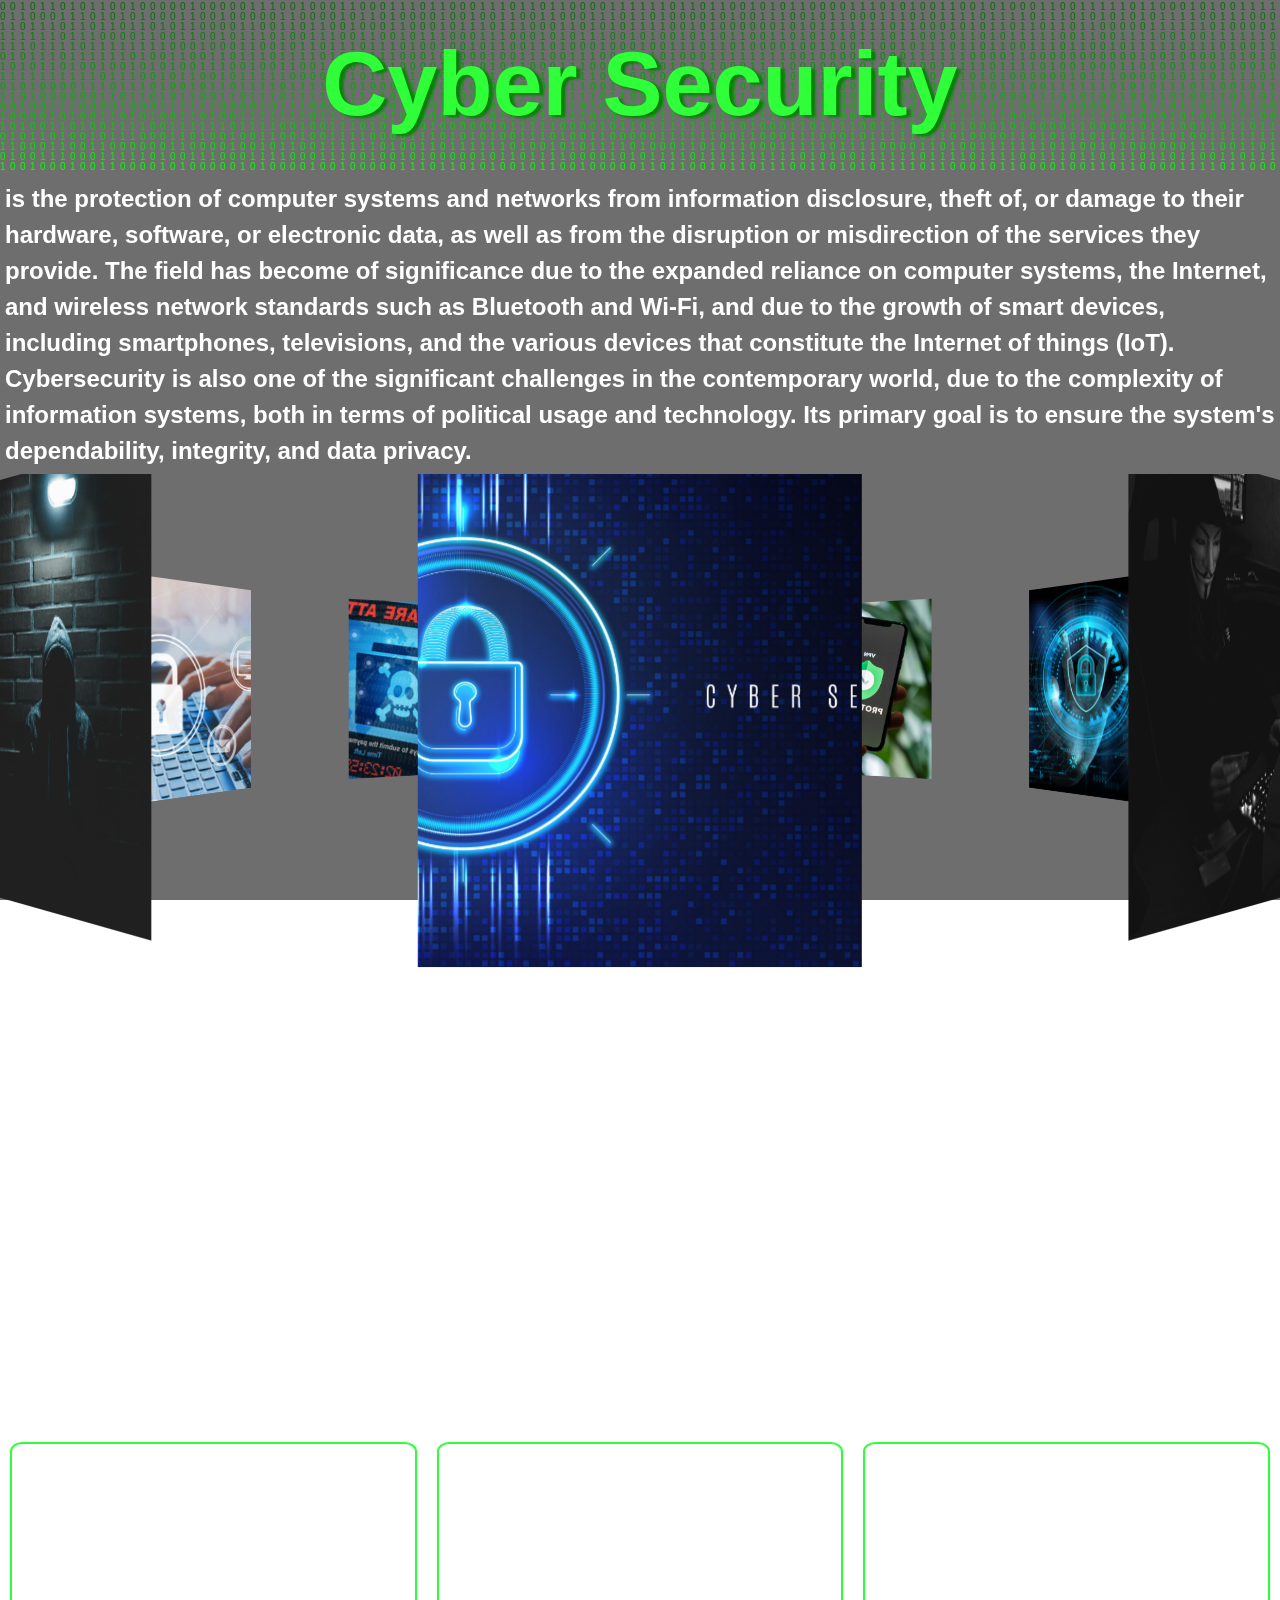
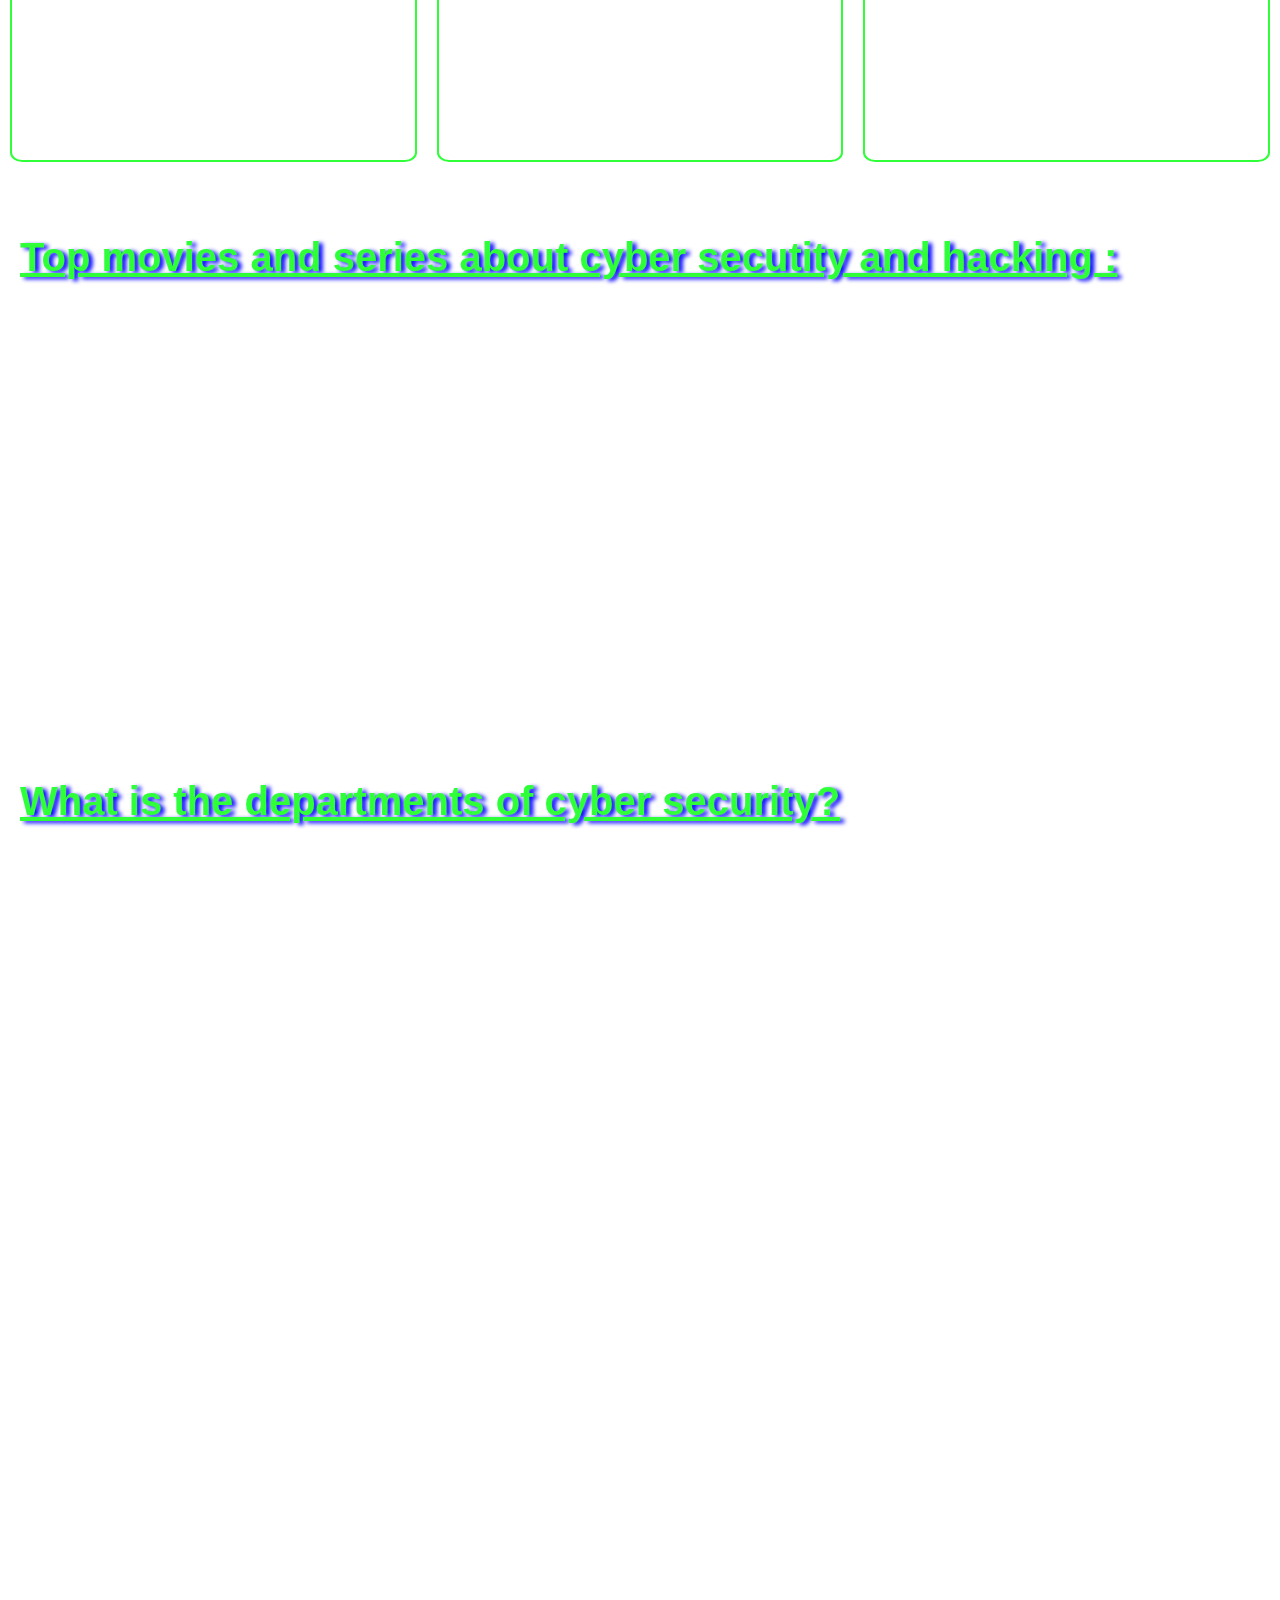
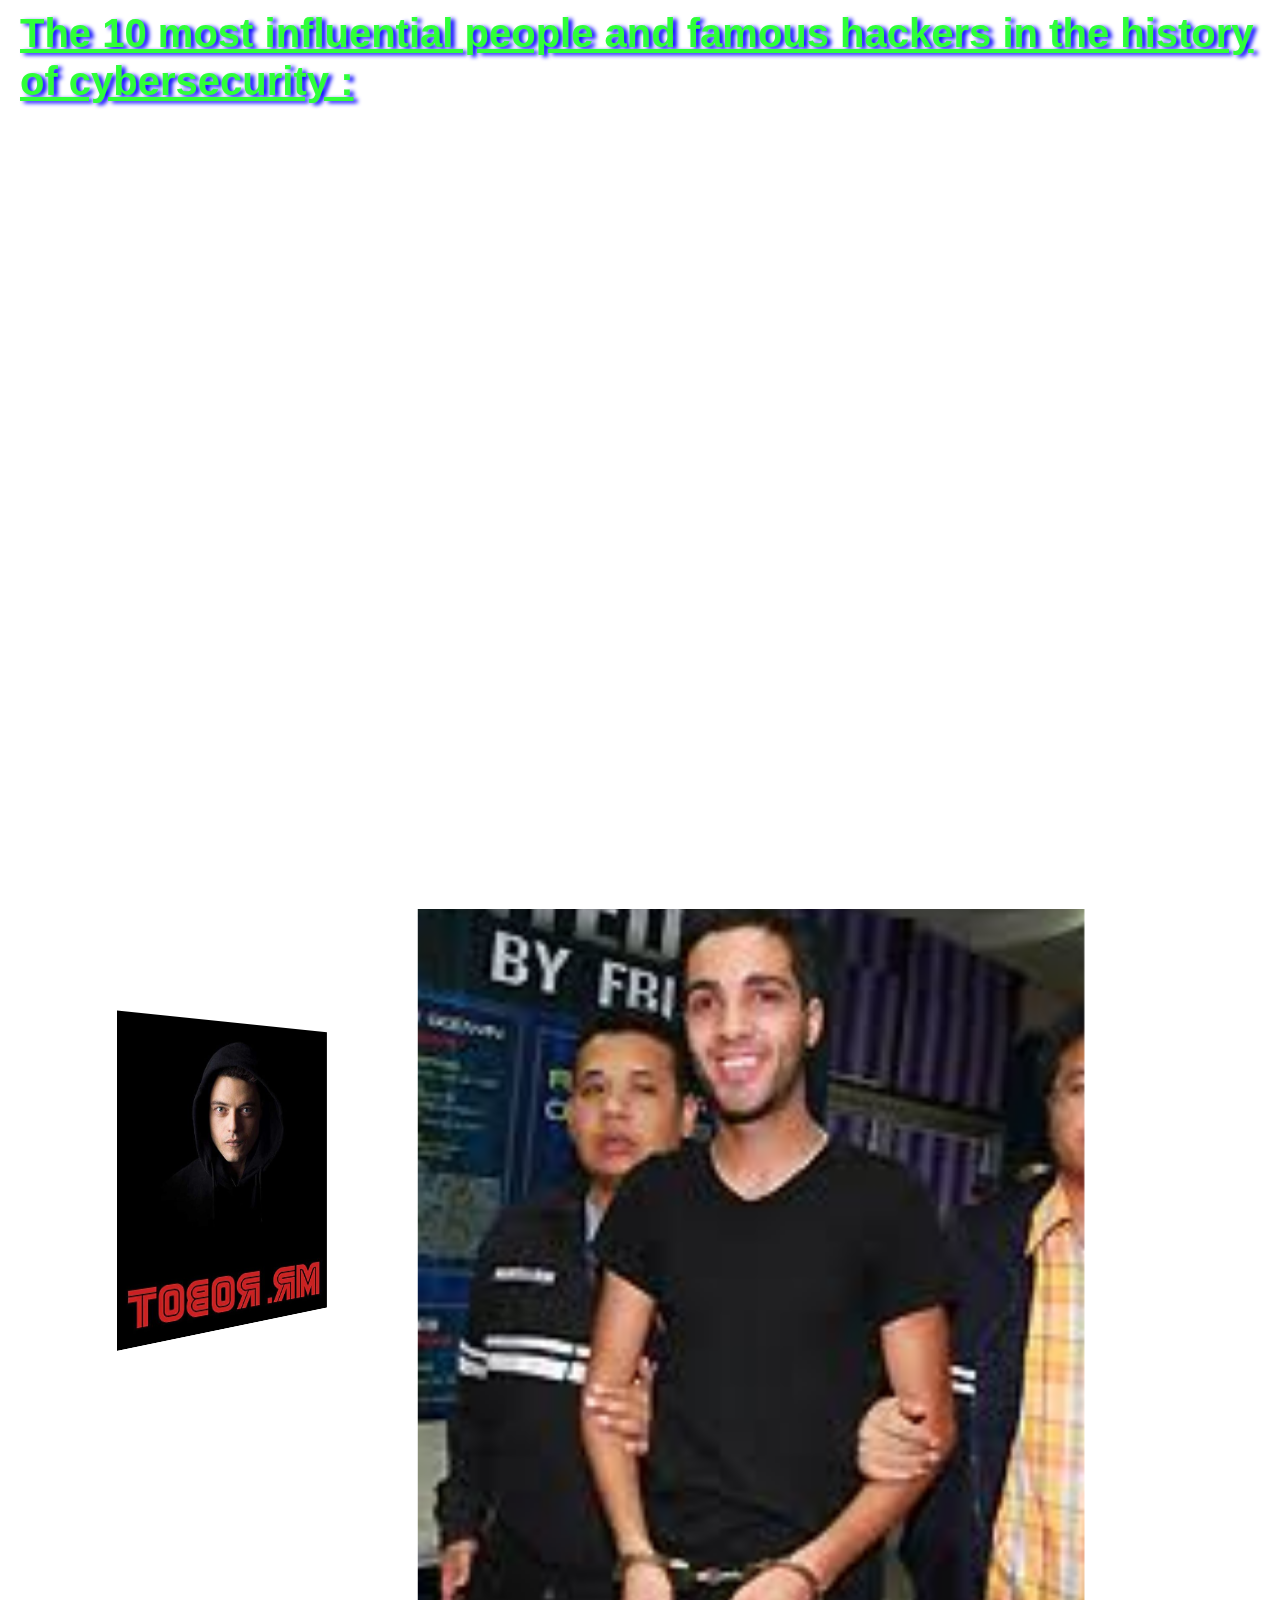
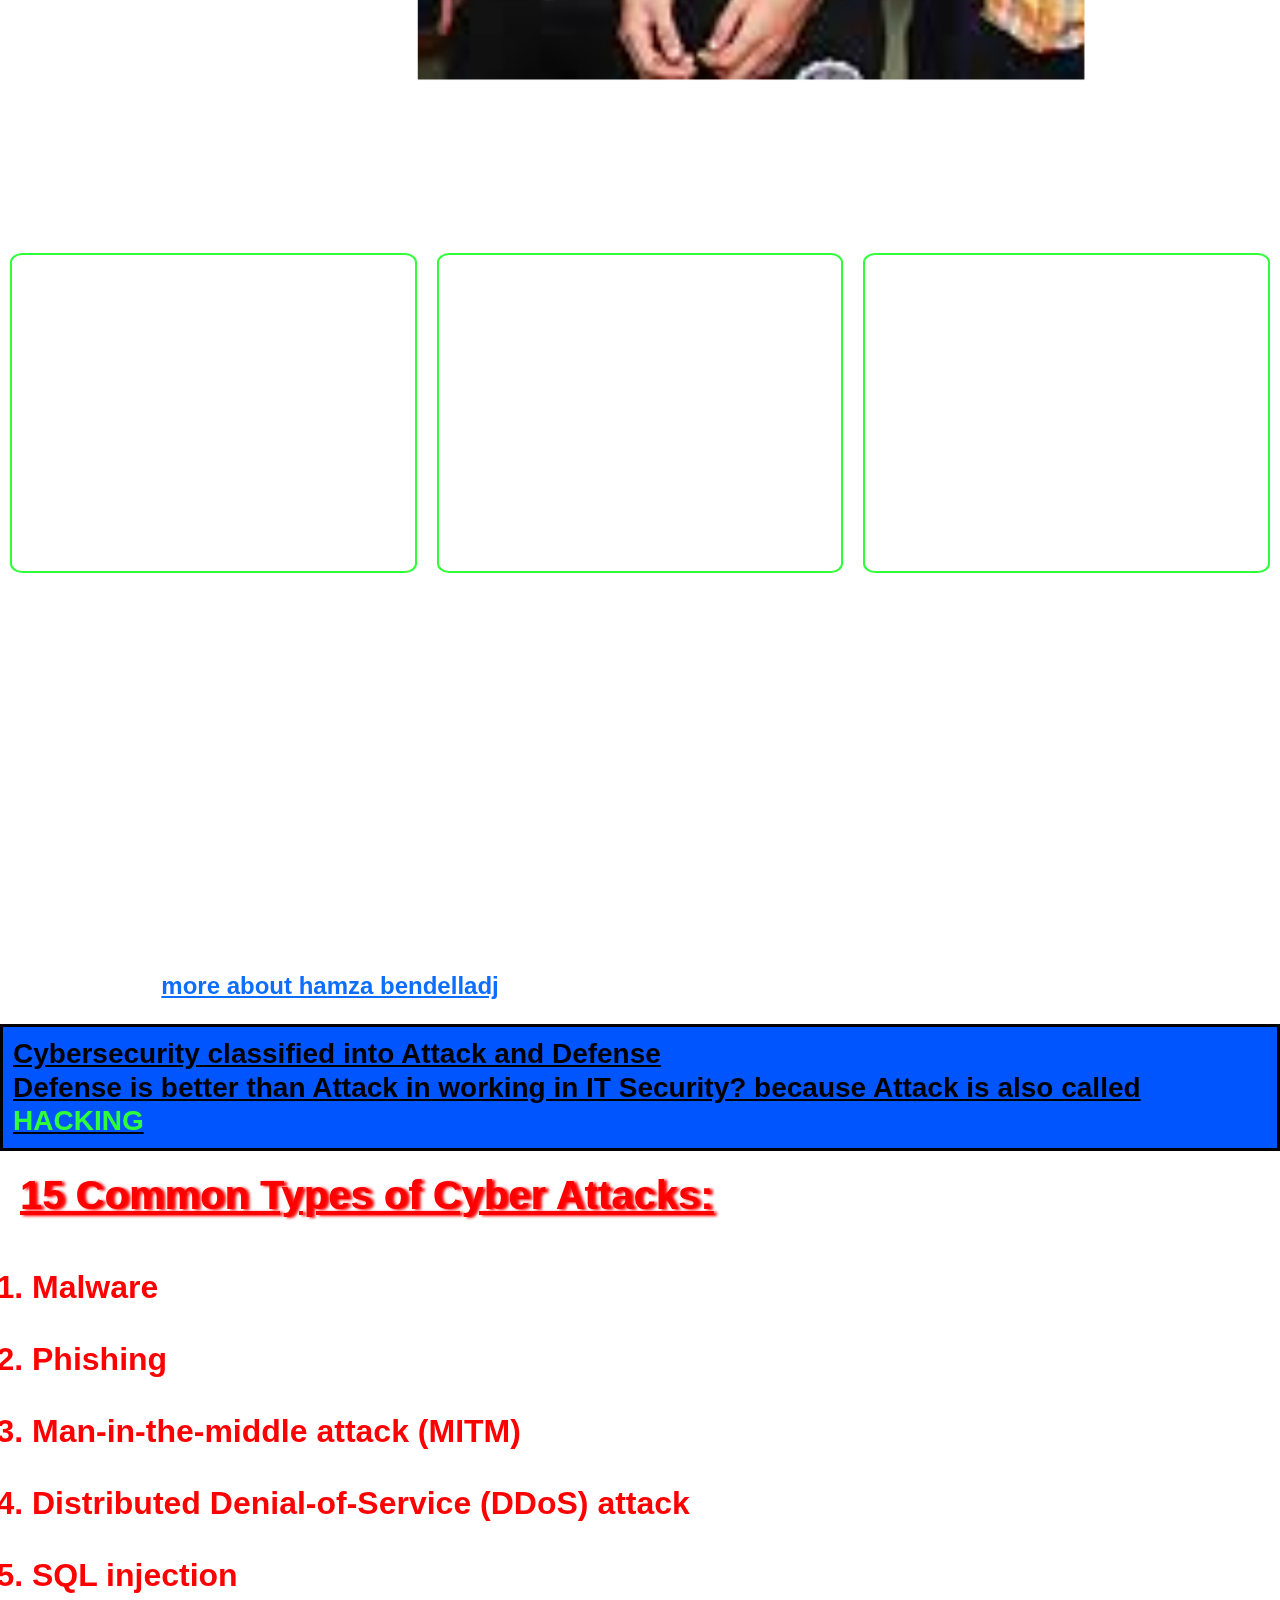
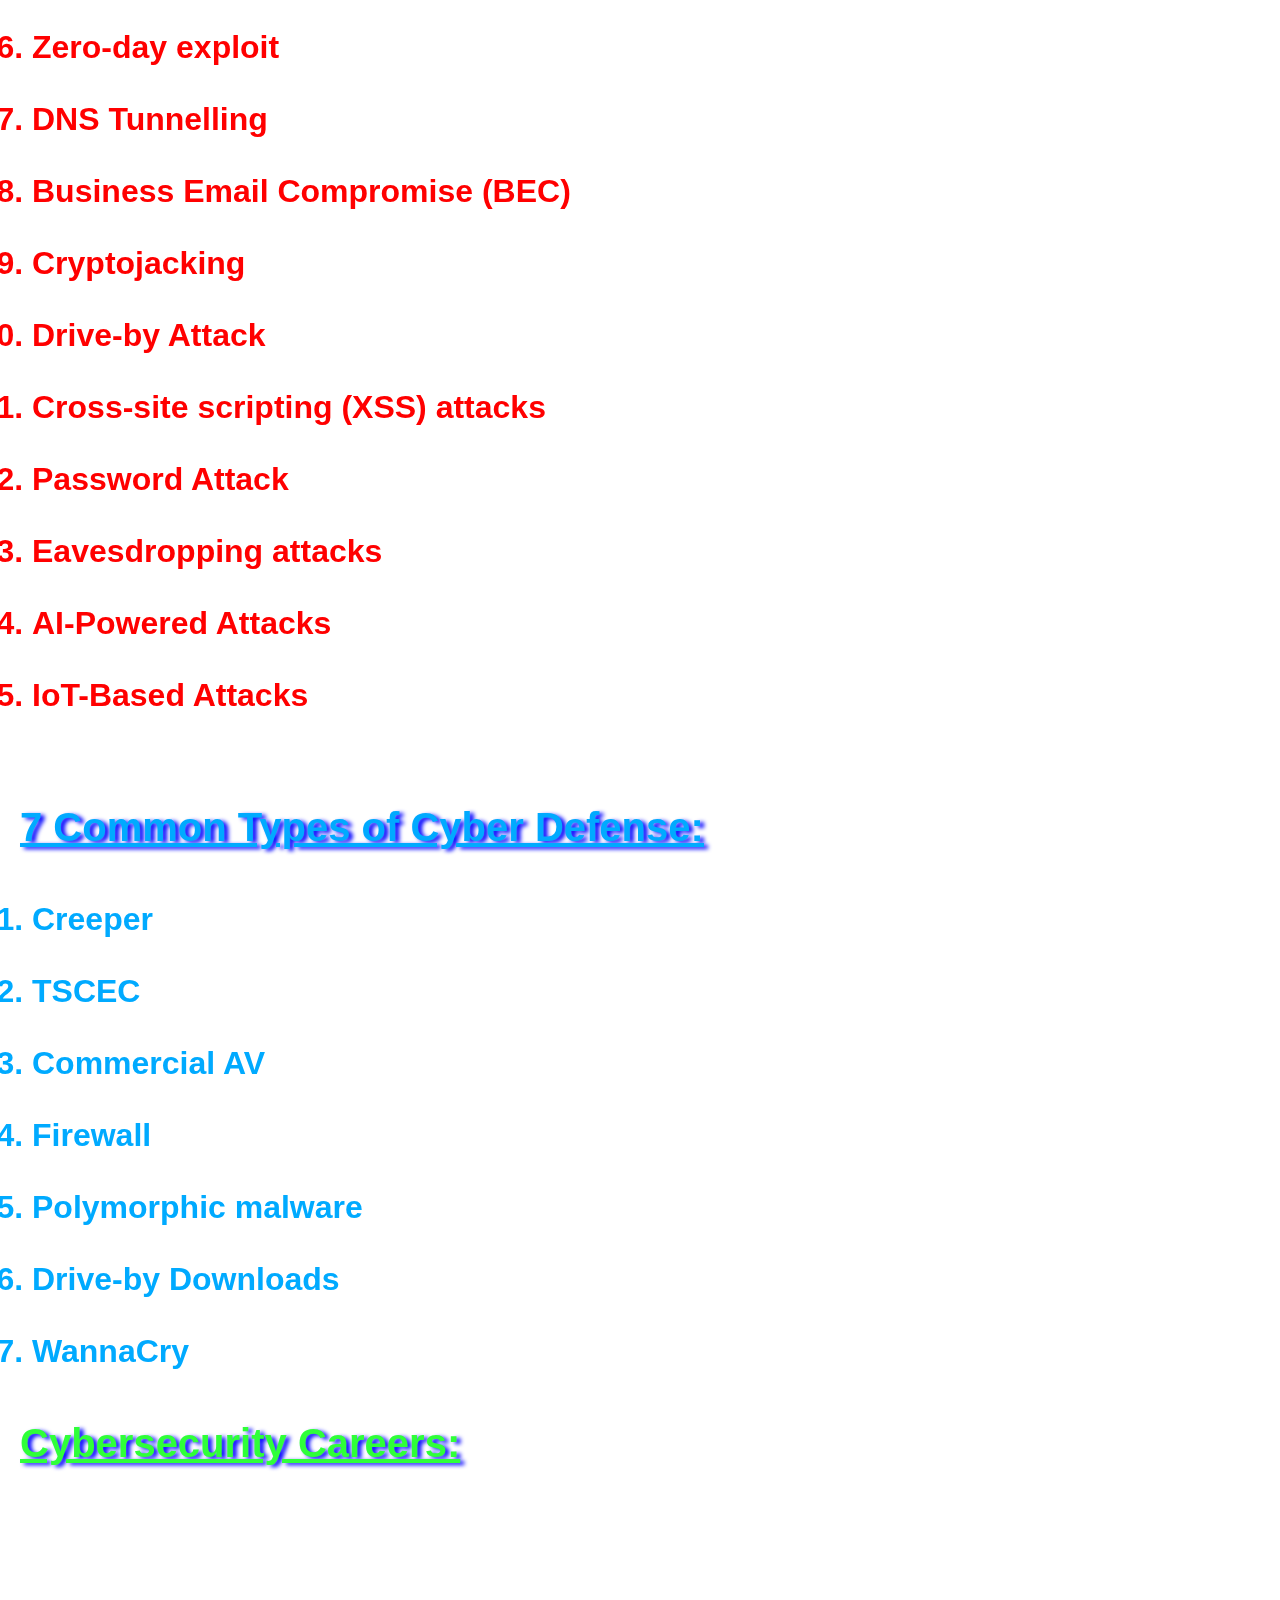
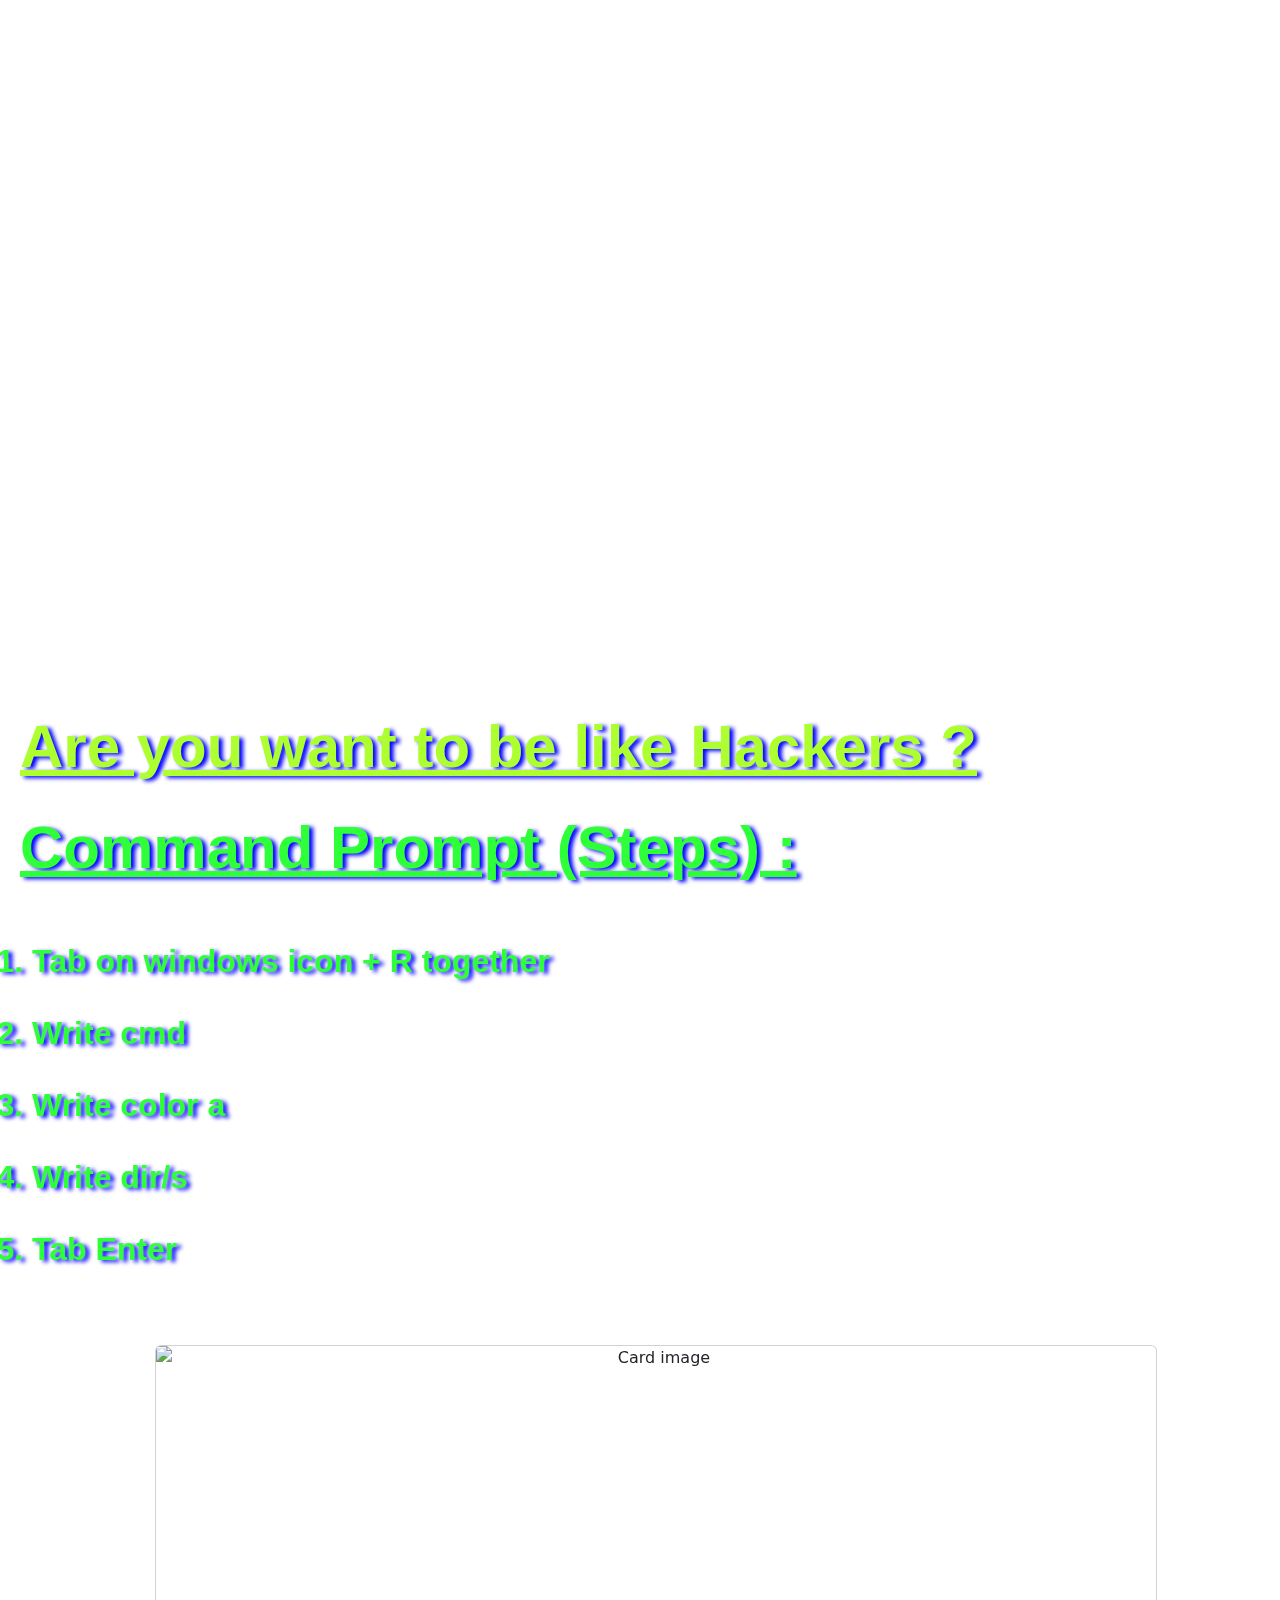
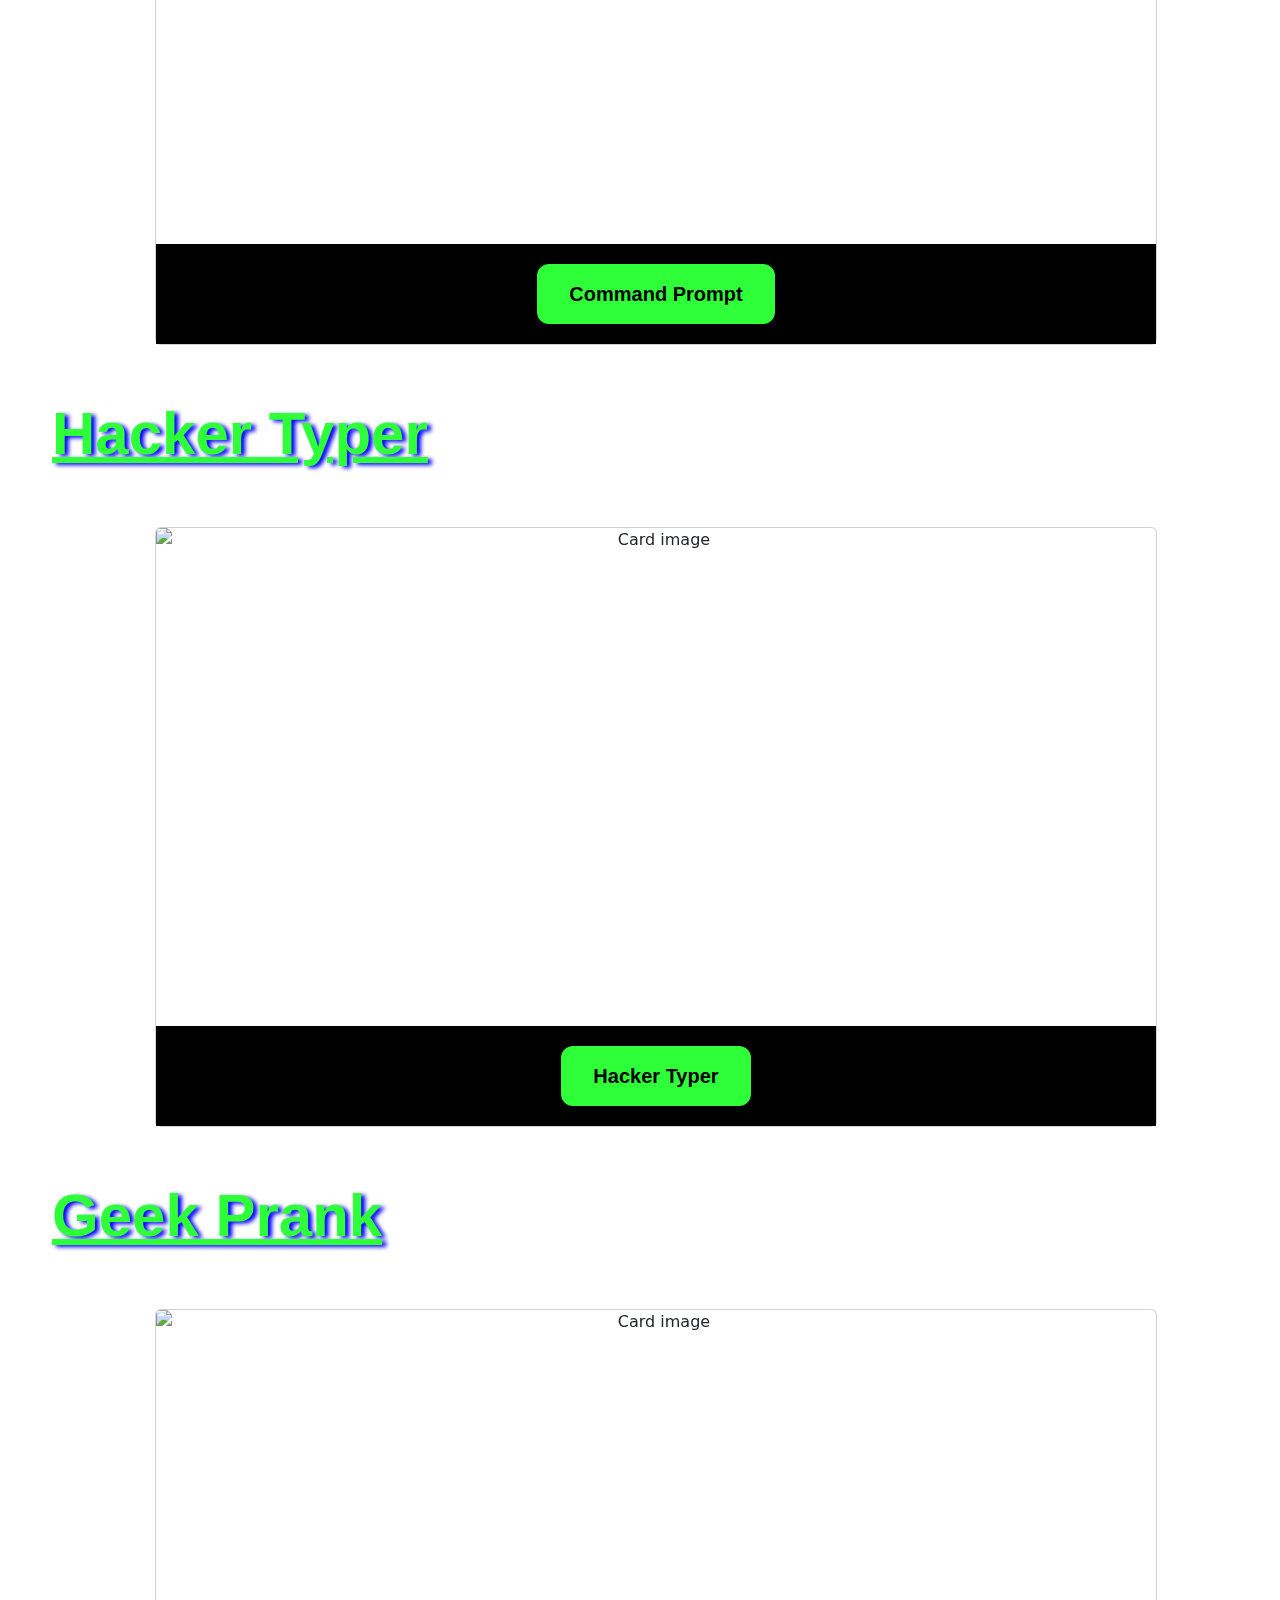
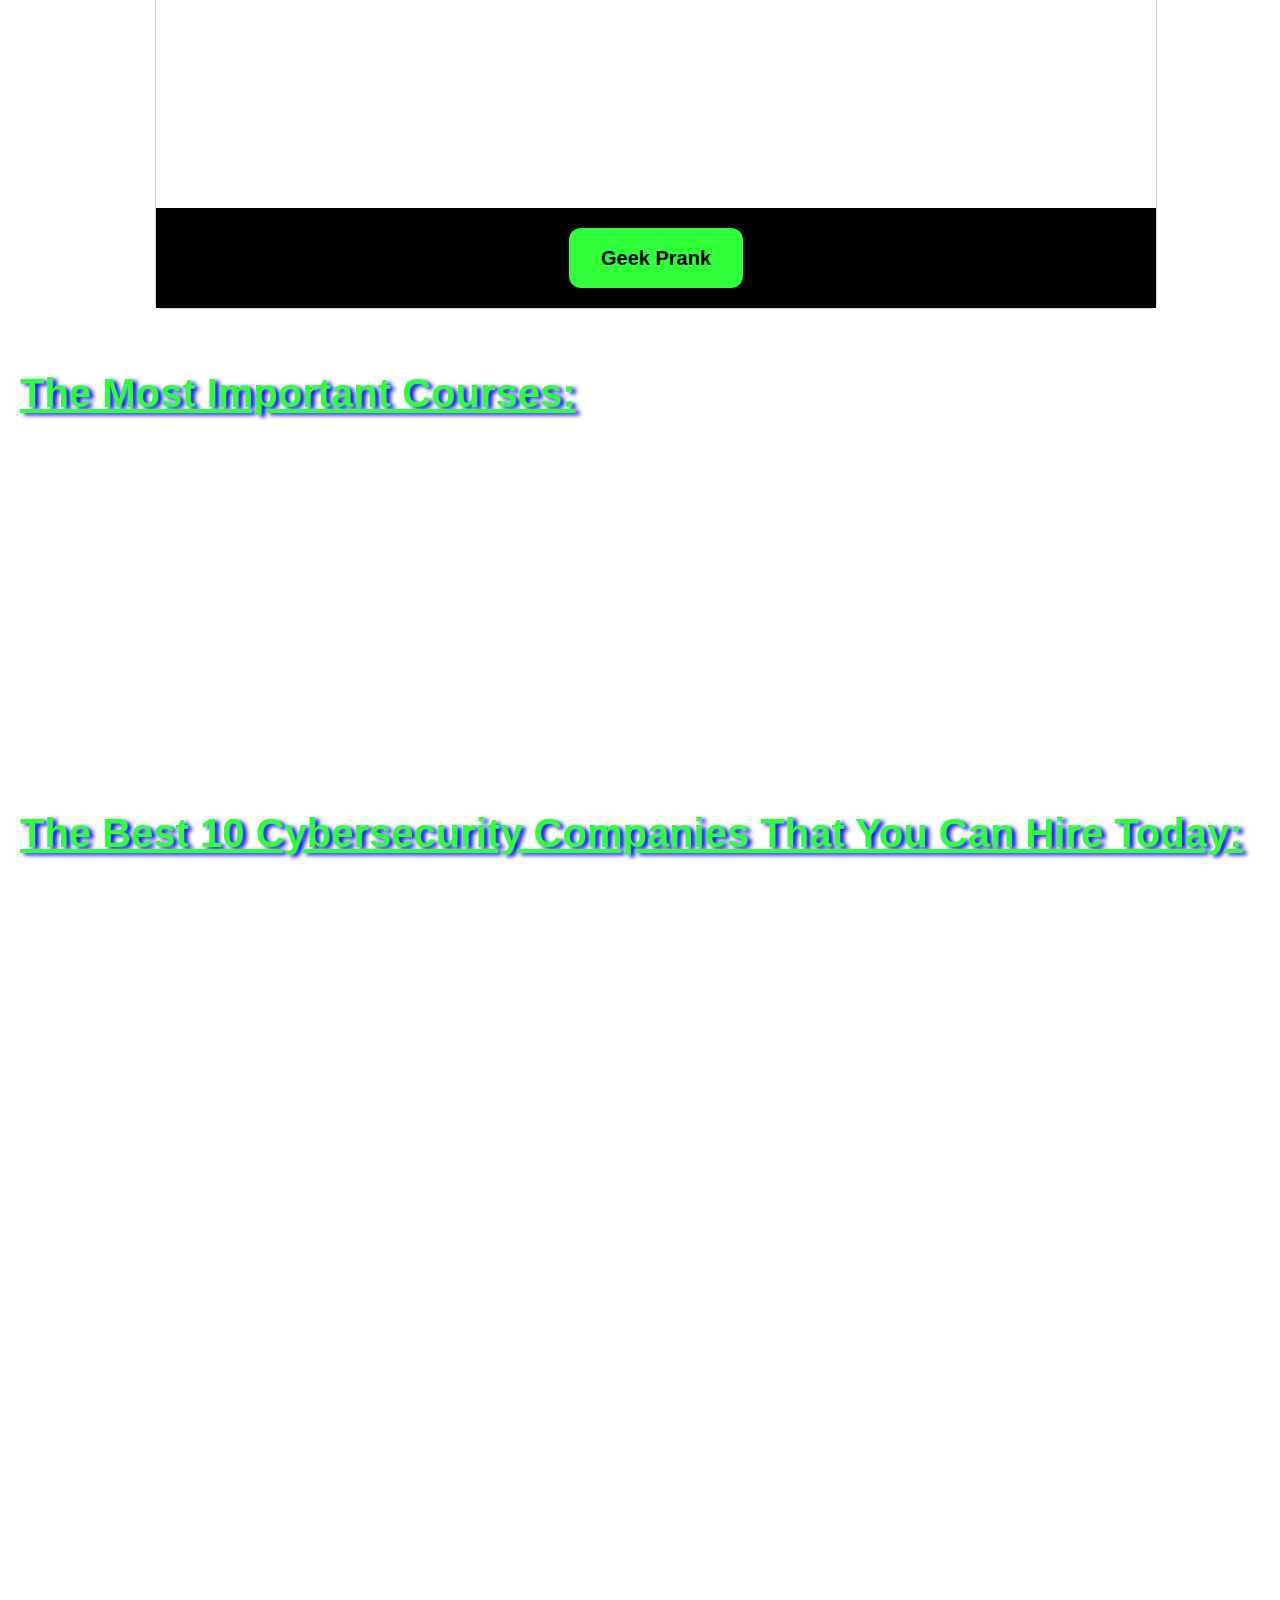
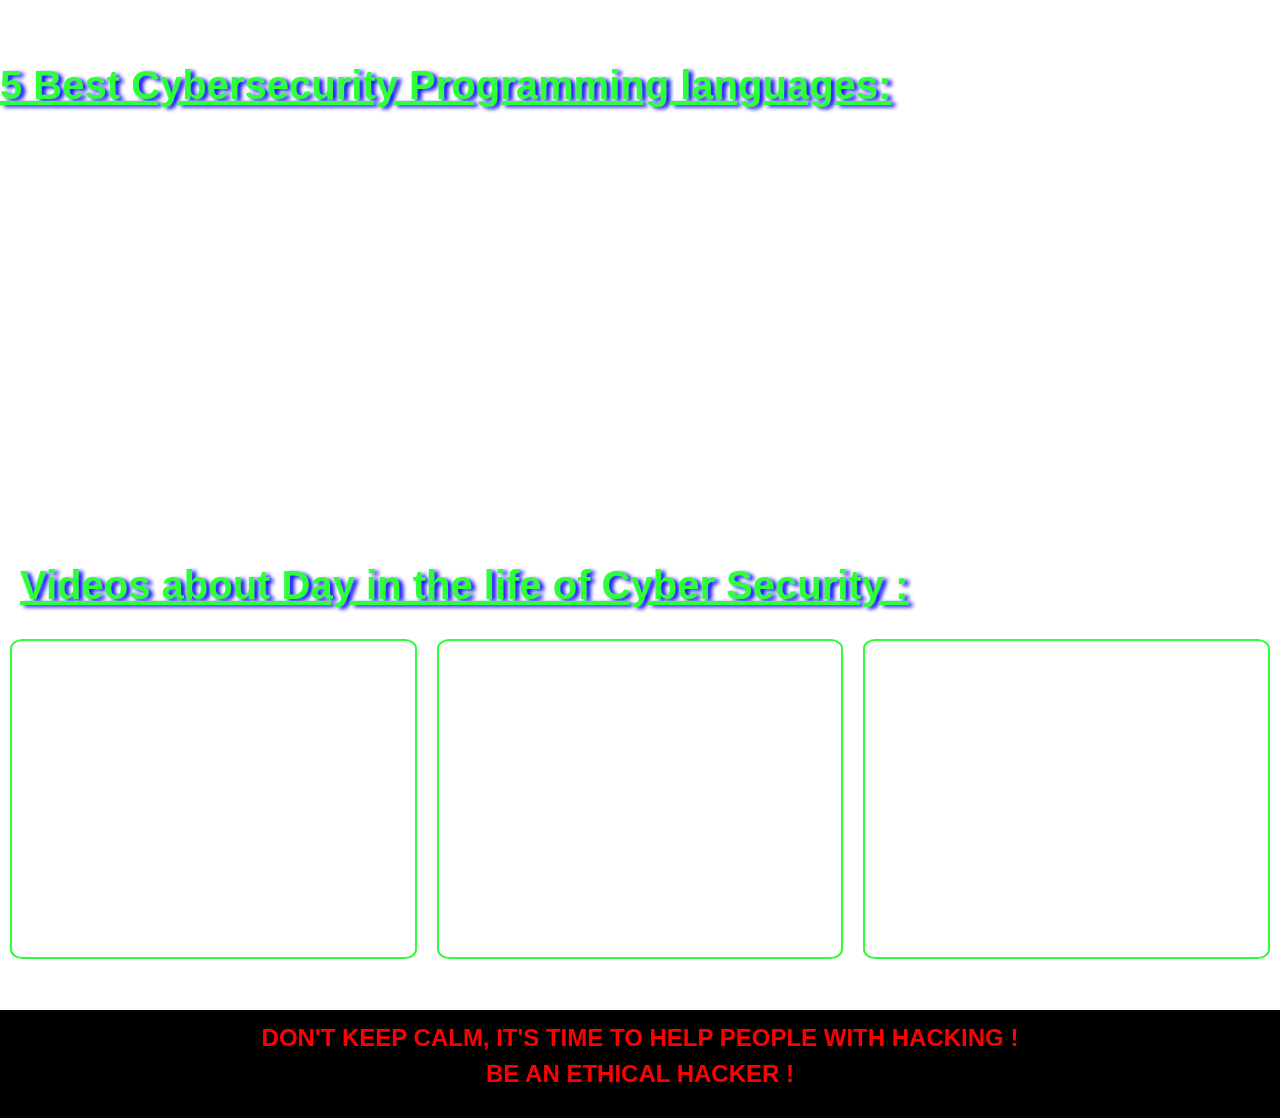
==== commit 3c2487d0: "updates" ====
--- a/index.html
+++ b/index.html
@@ -42,51 +42,19 @@
             </div>
         </div>
         <br><br>
-                <!-- slider for youtube videos -->
-                <div class="slider-container">
-                    <div class="video-container" id="videoSlider">
-                        <div class="video">
-                            <iframe src="https://www.youtube.com/embed/inWWhr5tnEA" allowfullscreen></iframe>
-                        </div>
-                        <div class="video">
-                            <iframe src="https://www.youtube.com/embed/Kx4y9c7w2JQ" allowfullscreen></iframe>
-                        </div>
-                        <div class="video">
-                            <iframe src="https://www.youtube.com/embed/aP8yrkkLWlM" allowfullscreen></iframe>
-                        </div>
-                        <div class="video">
-                            <iframe src="https://www.youtube.com/embed/aP8yrkkLWlM" allowfullscreen></iframe>
-                        </div>
-                        <div class="video">
-                            <iframe src="https://www.youtube.com/embed/aP8yrkkLWlM" allowfullscreen></iframe>
-                        </div>
-                    </div>
-                    <button id="prevBtn">&#8701;</button>
-                    <button id="nextBtn">&#8702;</button>
-                </div>
-                <br>
-                <script>
-                    let currentIndex = 0;
-            
-                    document.getElementById('nextBtn').addEventListener('click', () => {
-                        const videos = document.querySelectorAll('.video');
-                        const totalVideos = videos.length;
-                        currentIndex = (currentIndex + 1) % totalVideos;
-                        updateSlider();
-                    });
-            
-                    document.getElementById('prevBtn').addEventListener('click', () => {
-                        const videos = document.querySelectorAll('.video');
-                        const totalVideos = videos.length;
-                        currentIndex = (currentIndex - 1 + totalVideos) % totalVideos;
-                        updateSlider();
-                    });
-            
-                    function updateSlider() {
-                        const videoContainer = document.getElementById('videoSlider');
-                        videoContainer.style.transform = `translateX(${-currentIndex * 100}%)`;
-                    }
-                </script>
+               <!-- youtube videos -->
+                <div class="video-container">
+                    <div class="video">
+                        <iframe src="https://www.youtube.com/embed/inWWhr5tnEA" allowfullscreen></iframe>
+                    </div>
+                    <div class="video">
+                        <iframe src="https://www.youtube.com/embed/Kx4y9c7w2JQ" allowfullscreen></iframe>
+                    </div>
+                    <div class="video">
+                        <iframe src="https://www.youtube.com/embed/aP8yrkkLWlM" allowfullscreen></iframe>
+                    </div>
+                    
+                </div>
         <br>
         <h1 style="color: rgb(47, 255, 57); margin: 20px;"><b>Top movies and series about cyber secutity and hacking :</b></h1>
         <ul>
@@ -133,7 +101,7 @@
                 <div class="item1" style="--position: 3"><img src="mr robot.jpg" alt=""></div>
             </div>
         </div>
-        <br><br>
+        <br>
                 <!-- slider for youtube videos -->
                 <div class="slider-container">
                     <div class="video-container" id="videoSlider">
@@ -146,33 +114,10 @@
                         <div class="video">
                             <iframe src="https://www.youtube.com/embed/N6HGuJC--rk" allowfullscreen></iframe>
                         </div>
-                    </div>
-                    <button id="prevBtn">&#8701;</button>
-                    <button id="nextBtn">&#8702;</button>
+                        
+                    </div>
                 </div>
                 <br>
-                <script>
-                    let currentIndex1 = 0;
-            
-                    document.getElementById('nextBtn').addEventListener('click', () => {
-                        const videos = document.querySelectorAll('.video');
-                        const totalVideos = videos.length;
-                        currentIndex1 = (currentIndex1 + 1) % totalVideos;
-                        updateSlider();
-                    });
-            
-                    document.getElementById('prevBtn').addEventListener('click', () => {
-                        const videos = document.querySelectorAll('.video');
-                        const totalVideos = videos.length;
-                        currentIndex1 = (currentIndex1 - 1 + totalVideos) % totalVideos;
-                        updateSlider();
-                    });
-            
-                    function updateSlider() {
-                        const videoContainer = document.getElementById('videoSlider');
-                        videoContainer.style.transform = `translateX(${-currentIndex1 * 100}%)`;
-                    }
-                </script>
         <p style="color: white; margin: 20px;"><b>is an Algerian cyber-criminal and a carder who goes by the code name BX1 and has been nicknamed the "Smiling Hacker". Bendelladj is a polyglot speaking 5 languages often used in profit in view of his linguistic knowledge in order to extract money almost everywhere in the world. This led to a search for him that lasted 5 years. He was on the top 10 list of the most wanted hackers by Interpol and the FBI for allegedly embezzling tens of millions of dollars from more than two hundred American and European financial institutions, via a computer virus, the "SpyEYE Botnet" that infected more than 60 million computers worldwide (mostly from the United States), which he developed with his Russian accomplice Aleksandr Andreivich Panin, aka "Gribodemon", to steal banking information stored on infected computers so they decided to make a movie about Hamza Bendelladj life story called هرم الرابع and most successful series is MR.ROBOT.  <a href="https://en.wikipedia.org/wiki/Hamza_Bendelladj"target="_blank">more about hamza bendelladj</a></b></p>
         <h3 style="color:black; font-weight: bold;" class="threat"><ins>Cybersecurity classified into Attack and Defense <br>Defense is better than Attack in working in IT Security? because Attack is also called <b style="color: rgb(47, 255, 57);">HACKING</b></h3> 
         <h1 style="color: red; margin: 20px; text-shadow: 3px 1px 3px red;"><b><ins>15 Common Types of Cyber Attacks:</ins></b></h1>
@@ -305,32 +250,6 @@
                     <iframe src="https://www.youtube.com/embed/CdQV4Ci3v0M" allowfullscreen></iframe>
                 </div>
             </div>
-            <button id="prevBtn">&#8701;</button>
-            <button id="nextBtn">&#8702;</button>
-        </div>
-        <br>
-        <script>
-            let currentIndex2 = 0;
-    
-            document.getElementById('nextBtn').addEventListener('click', () => {
-                const videos = document.querySelectorAll('.video');
-                const totalVideos = videos.length;
-                currentIndex2 = (currentIndex2 + 1) % totalVideos;
-                updateSlider();
-            });
-    
-            document.getElementById('prevBtn').addEventListener('click', () => {
-                const videos = document.querySelectorAll('.video');
-                const totalVideos = videos.length;
-                currentIndex2 = (currentIndex2 - 1 + totalVideos) % totalVideos;
-                updateSlider();
-            });
-    
-            function updateSlider() {
-                const videoContainer = document.getElementById('videoSlider');
-                videoContainer.style.transform = `translateX(${-currentIndex2 * 100}%)`;
-            }
-        </script>
         <br>
         <footer>
         <p><b style="color: red">DON'T KEEP CALM, IT'S TIME TO HELP PEOPLE WITH HACKING ! <br> BE AN ETHICAL HACKER !
--- a/style.css
+++ b/style.css
@@ -69,54 +69,26 @@
     color: whitesmoke;
 }
 
-/* slider for youtube videos */
-.slider-container {
-    max-width: 800px;
-    overflow: hidden;
-    position: relative;
-    margin: 10px auto;
-}
-
+/* container for youtube videos */
 .video-container {
     display: flex;
-    transition: transform 1s;
+    justify-content: space-between;
+    flex-wrap: wrap;
+    max-width: 100%;
+    margin: 10px auto;
 }
 
 .video {
-    min-width: 100%;
+    flex: 1;
+    margin: 10px;
     box-sizing: border-box;
 }
 
 .video iframe {
     width: 100%;
     height: 320px;
-    border: none;
-}
-
-button {
-    position: absolute;
-    top: 50%;
-    transform: translateY(-50%);
-    padding: 5px;
-    font-size: 30px;
-    cursor: pointer;
-    border-style: white solid;
-    background-color: black;
-    color: #fff;
-    border-radius: 50%;
-    width: 40px;
-}
-
-button:hover {
-    background-color: gray;
-}
-
-#prevBtn {
-    left: 10px;
-}
-
-#nextBtn {
-    right: 10px;
+    border-radius: 3%;
+    border: 2px solid rgb(47, 255, 57);
 }
 
 .threat{
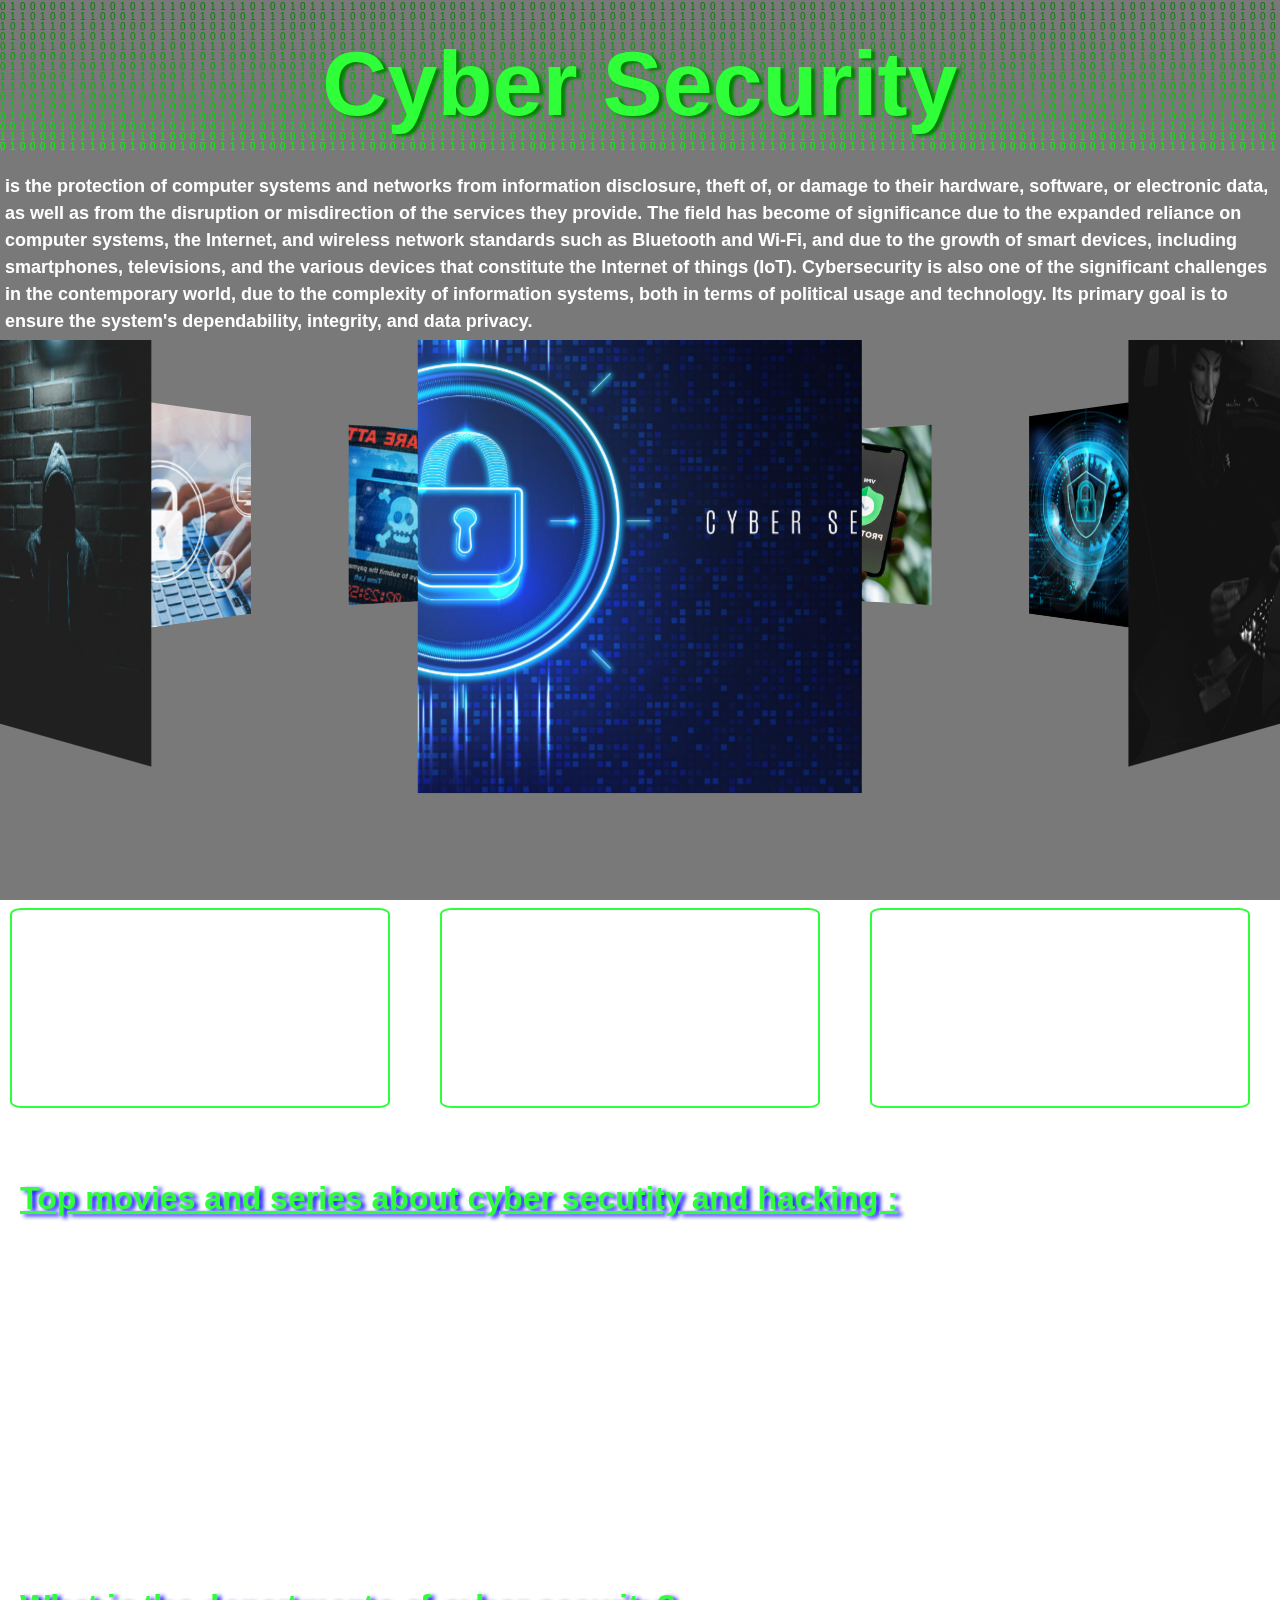
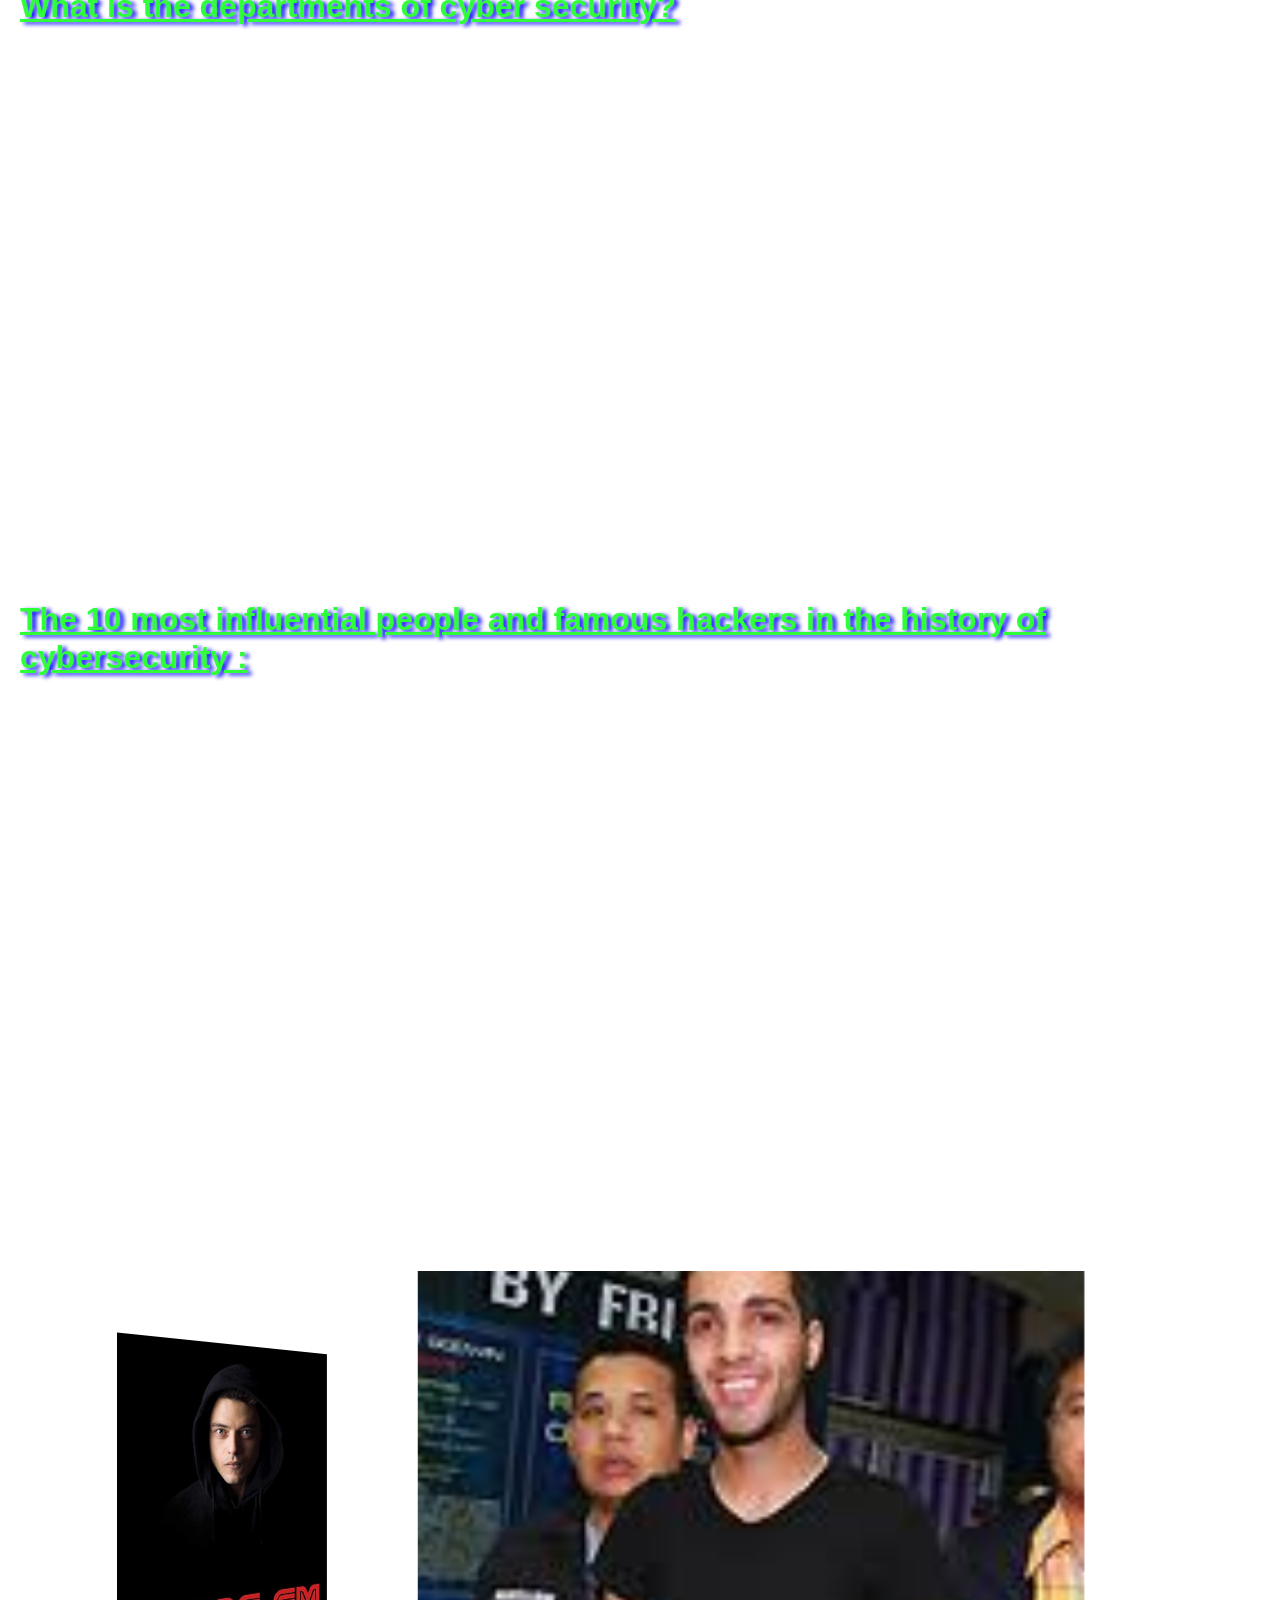
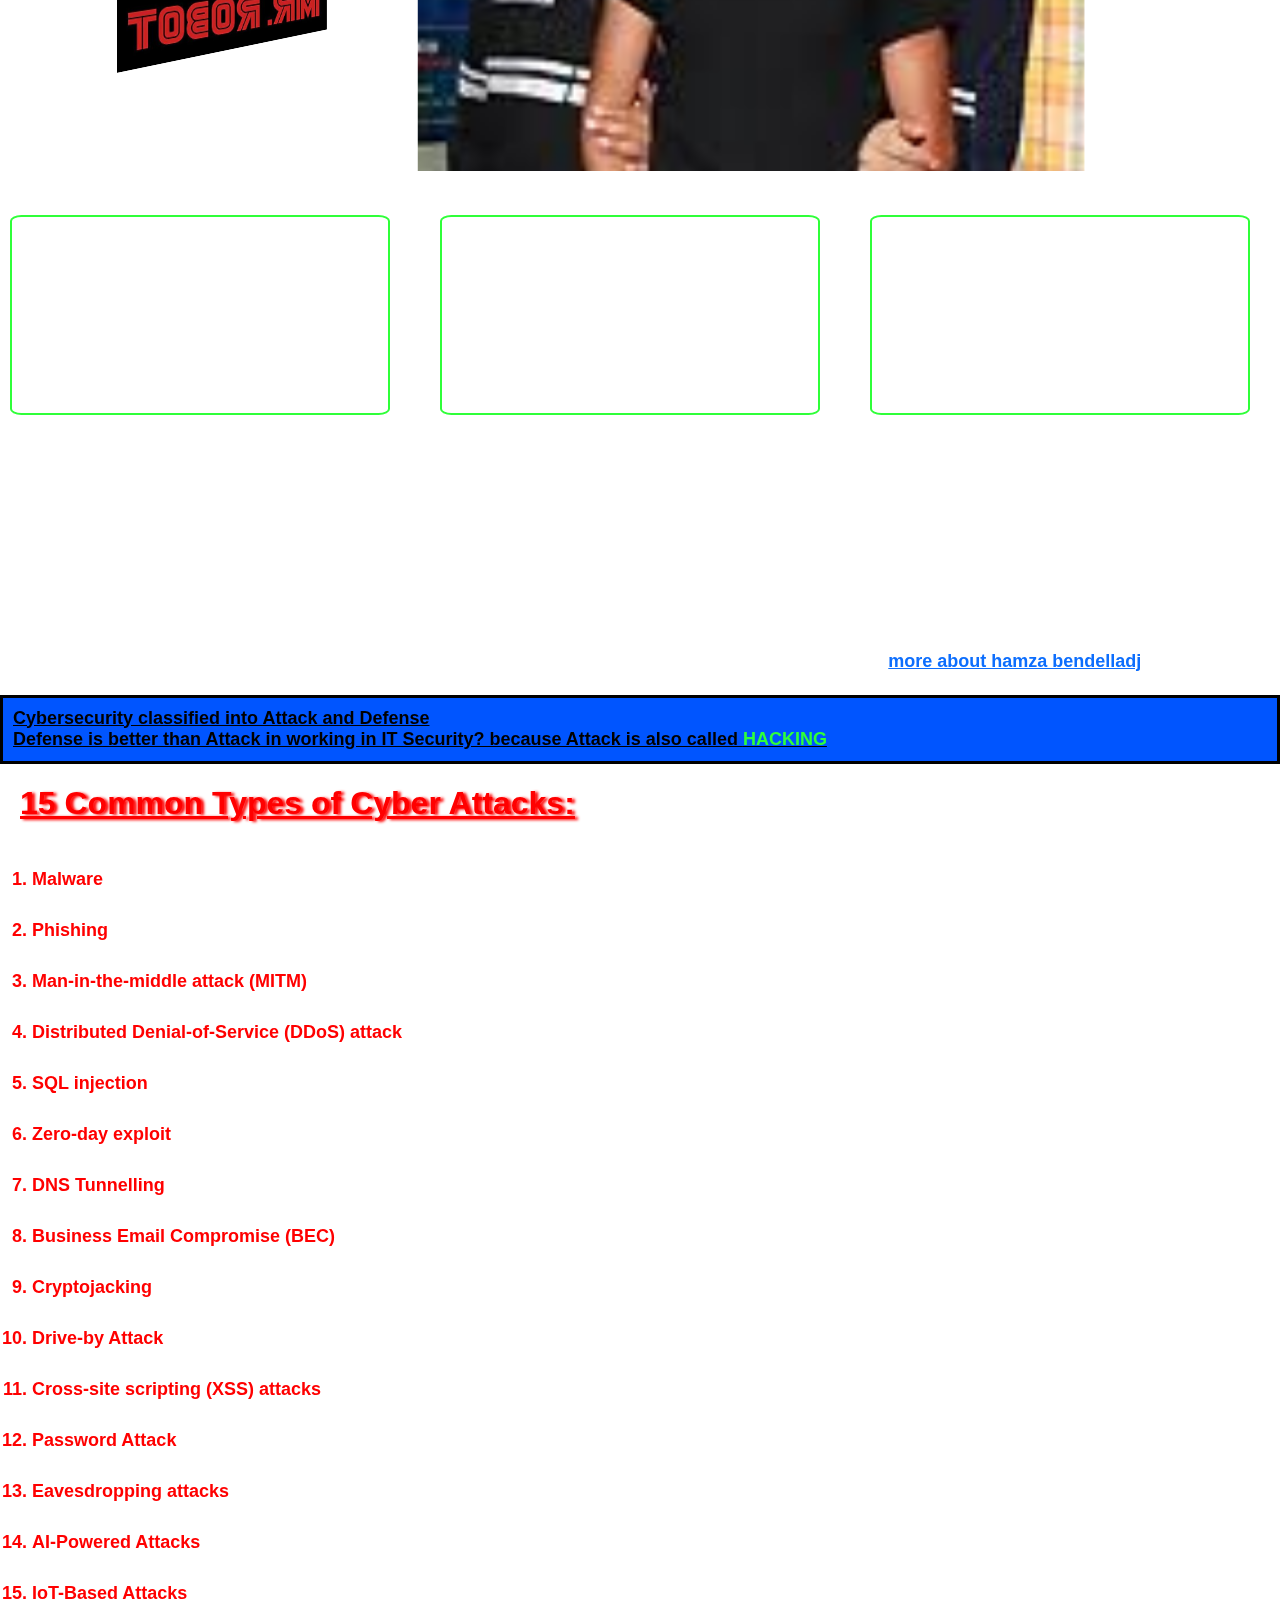
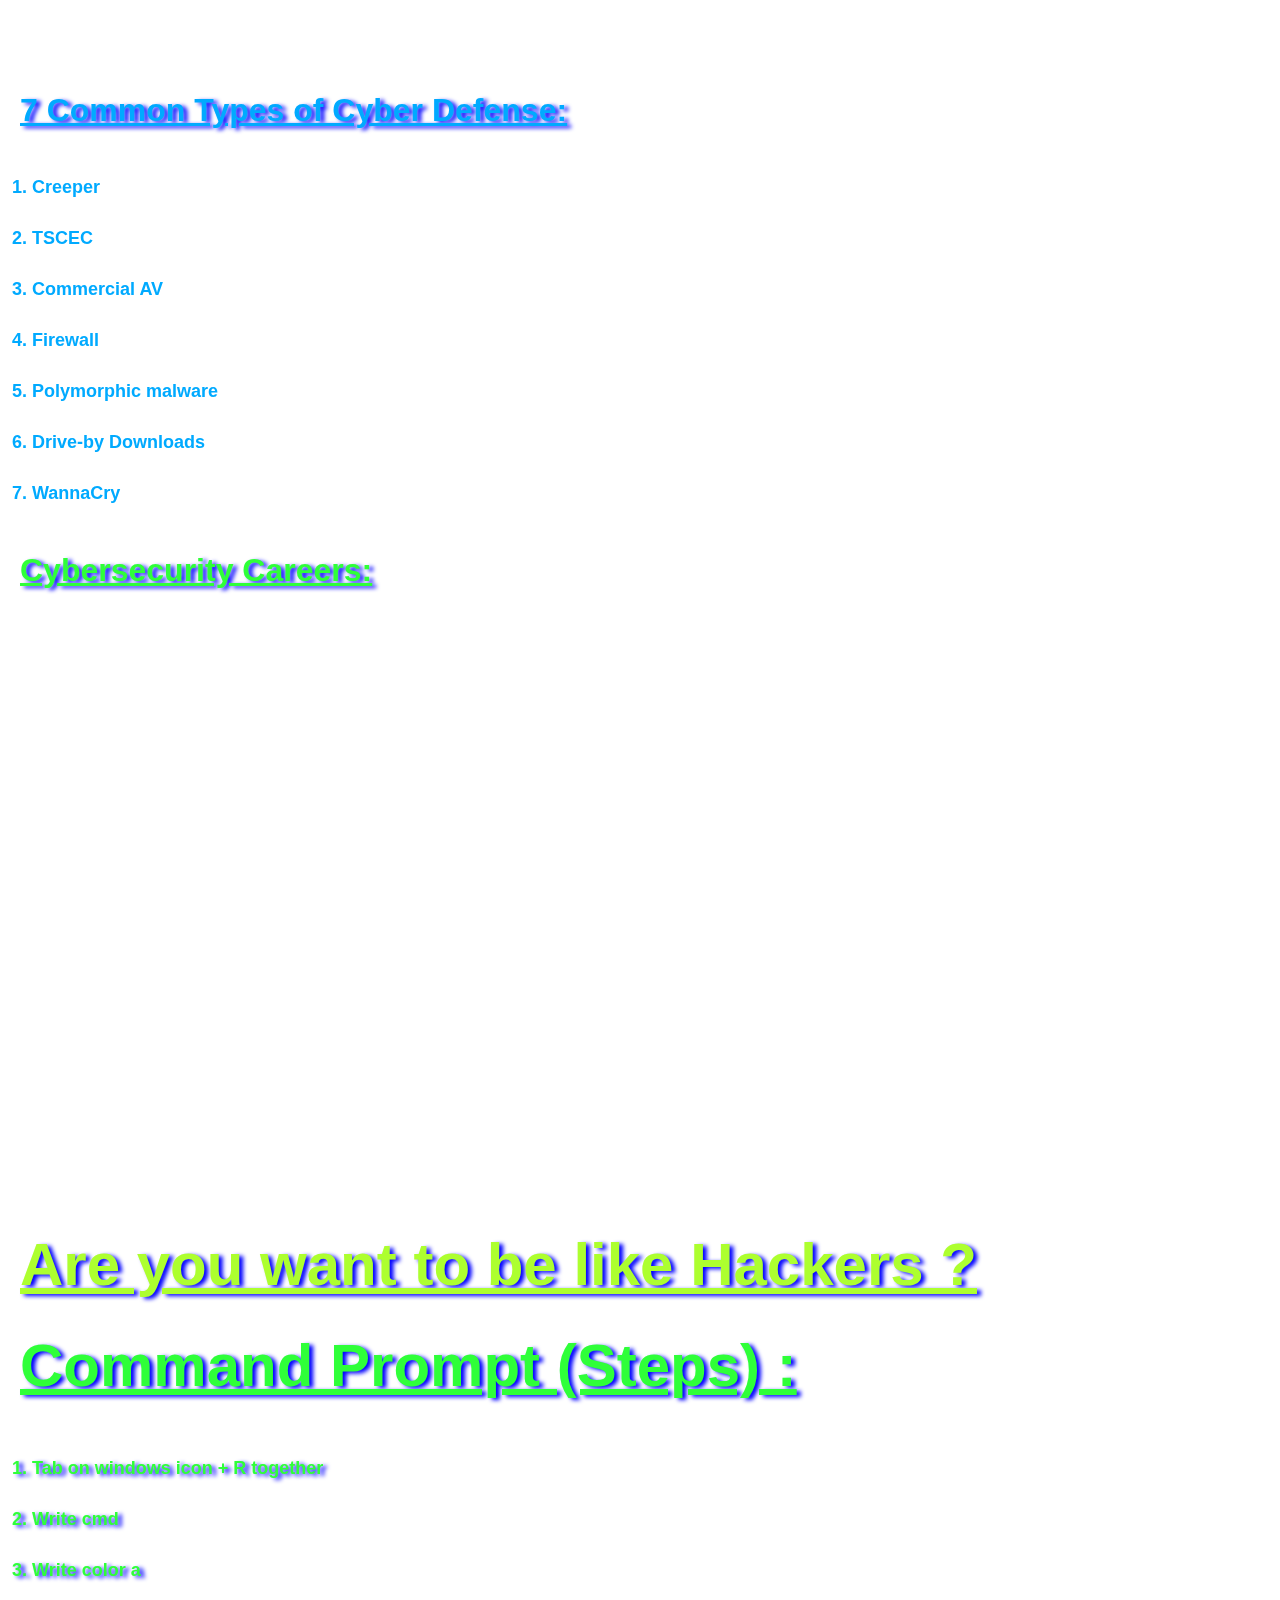
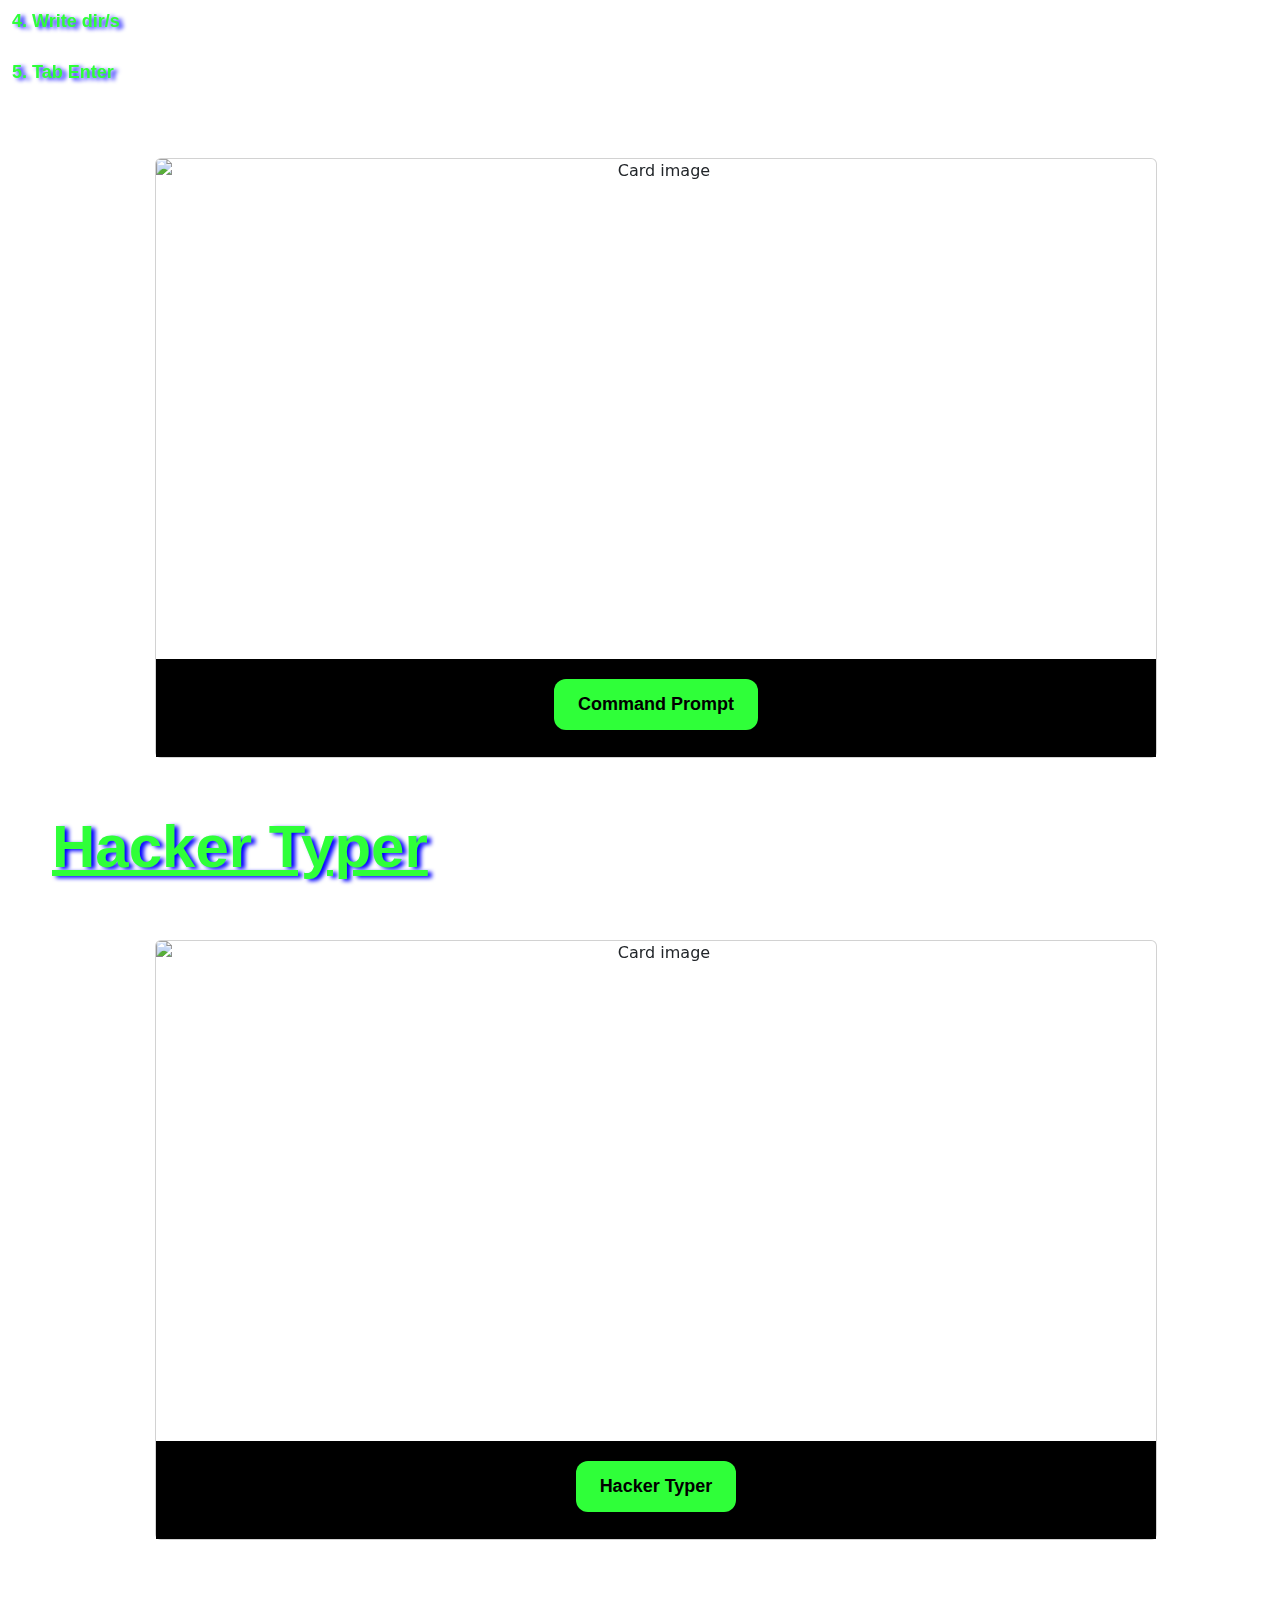
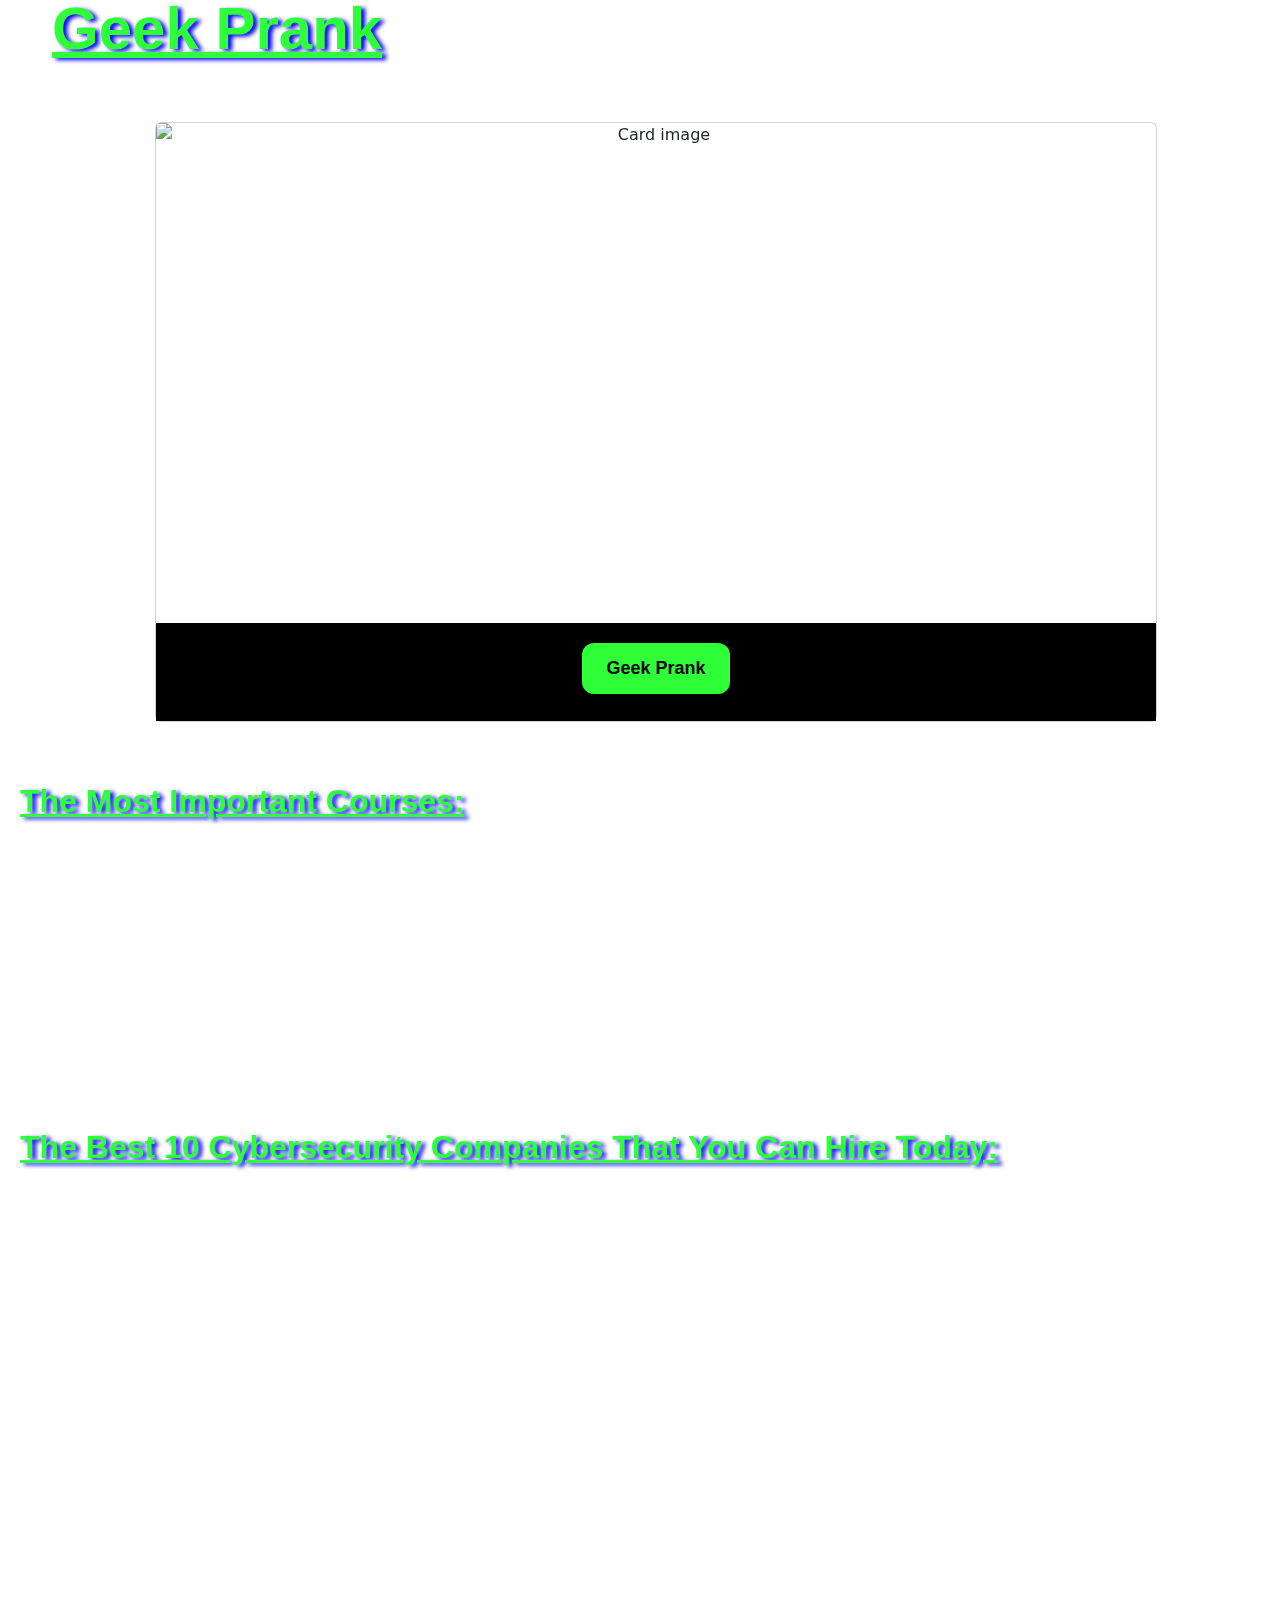
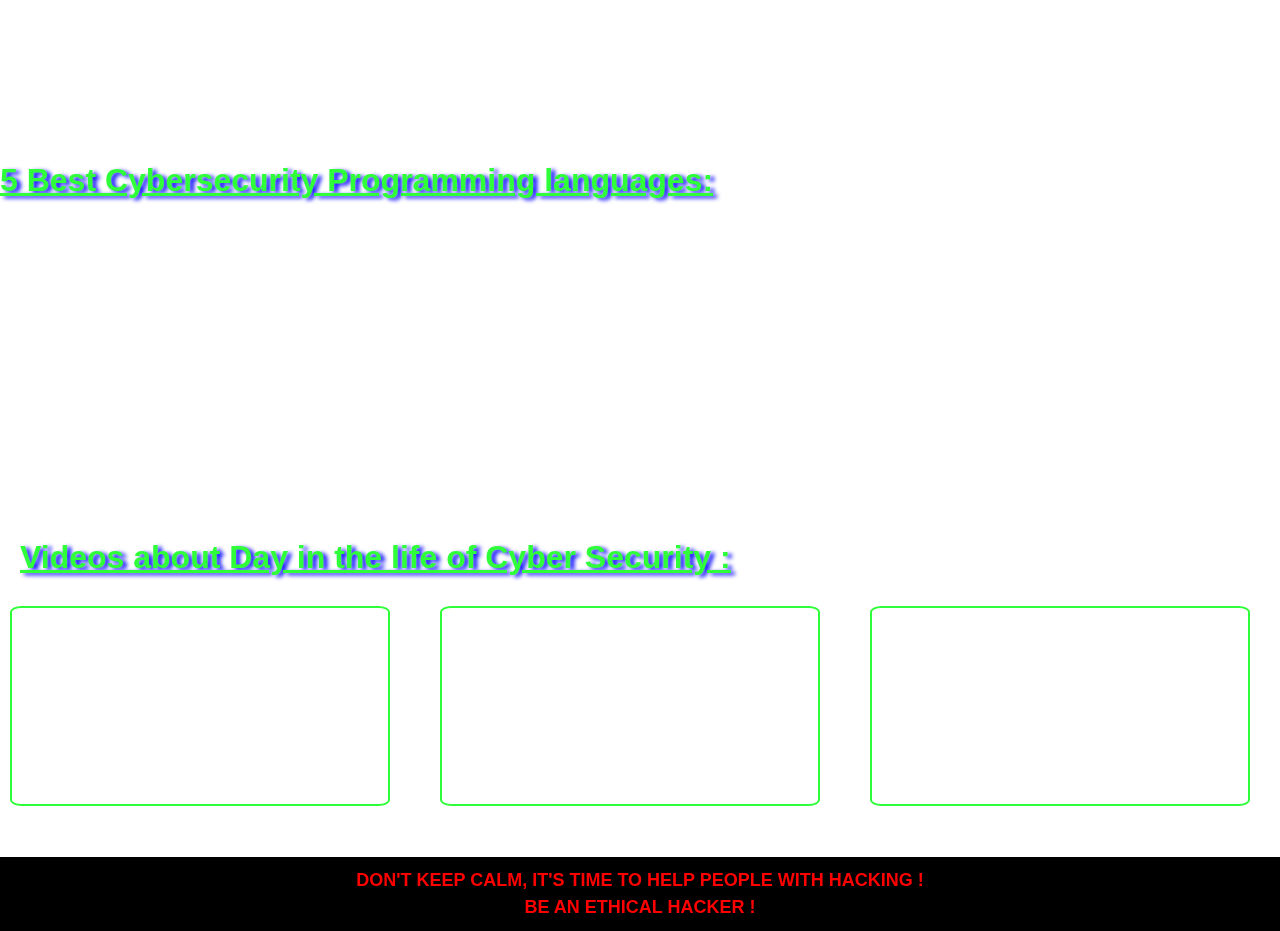
==== commit 00dd12d1: "make a responsive design changes" ====
--- a/index.html
+++ b/index.html
@@ -42,7 +42,7 @@
             </div>
         </div>
         <br><br>
-               <!-- youtube videos -->
+            <!-- youtube videos -->
                 <div class="video-container">
                     <div class="video">
                         <iframe src="https://www.youtube.com/embed/inWWhr5tnEA" allowfullscreen></iframe>
@@ -175,7 +175,7 @@
             <center>
                 <div class="container mt-5">
                     <div style="width: 1002px; height: 600px; " class="card">
-                    <img class="card-img-top" src="terminal-retro-green.png" alt="Card image" style="width: 1000px; height: 500px;">
+                    <img class="card-img-top" src="terminal-retro-green.png" alt="Card image" style="width: 100%; height: 500px;">
                     <div style="background-color: black;" class="card-body">
                         <a href="https://www.cmd.to/" target="_blank" class="button-link"><b>Command Prompt</b></a>
                     </div>
@@ -186,18 +186,18 @@
                 <center>
                     <div class="container mt-5">
                         <div style="width:1002px; height: 600px; " class="card">
-                        <img class="card-img-top" src="Hacker Typer.jfif" alt="Card image" style="width: 1000px; height: 500px;">
+                        <img class="card-img-top" src="Hacker Typer.jfif" alt="Card image" style="width: 100%; height: 500px;">
                         <div style="background-color: black;" class="card-body">
                             <a href="https://hackertyper.net/" target="_blank" class="button-link"><b>Hacker Typer</b></a>
                         </div>
-                        </div>
+                    </div>
                     </center>
                     <br>
                     <p style="color:rgb(47, 255, 57); margin: 20px; font-size: 60px; text-shadow: 4px 2px 4px blue;"><b><ins>Geek Prank</ins></b></p> 
                 <center>
                     <div class="container mt-5">
                         <div style="width:1002px; height: 600px; " class="card">
-                        <img class="card-img-top" src="Geek Prank.jpg" alt="Card image" style="width: 1000px; height: 500px;">
+                        <img class="card-img-top" src="Geek Prank.jpg" alt="Card image" style="width: 100%; height: 500px;">
                         <div style="background-color: black;" class="card-body">
                             <a href="https://geekprank.com/hacker/" target="_blank" class="button-link"><b>Geek Prank</b></a>
                         </div>
--- a/style.css
+++ b/style.css
@@ -14,19 +14,27 @@
 p{
     font-family: 'Technology', sans-serif;
     font-size: x-large;
+    margin: 0;
+    padding: 0;
 }
 h1{
     font-family: 'Technology', sans-serif;
     text-shadow: 4px 2px 4px blue;
     text-decoration: underline;
+    margin: 0;
+    padding: 0;
 }
 h2{
     font-family: 'Technology', sans-serif;
     font-size: xx-large;
+    margin: 0;
+    padding: 0;
 }
 li{
     font-family: 'Technology', sans-serif;
     font-size: xx-large;
+    margin: 0;
+    padding: 0;
 }
 table, th, td{
     border: 1px solid rgb(47, 255, 57);
@@ -95,6 +103,7 @@
     padding: 10px;
     border-style: solid;
     border-color: black;
+    margin: 0;
 }
 span{
     background-color: aliceblue;
@@ -197,7 +206,7 @@
     object-fit: cover;
 }
 
-/* Media Queries for Responsive Design */
+/* Responsive styles for mobile devices */
 @media (max-width: 768px) {
     p {
         font-size: large;
@@ -228,4 +237,285 @@
     .threat {
         font-size: medium;
     }
+}
+
+
+/* Additional media queries for smaller devices */
+@media (max-width: 480px) {
+    p {
+        font-size: 0.875rem;
+    }
+    h1 {
+        font-size: 1.25rem;
+    }
+    h2 {
+        font-size: 1rem;
+    }
+    li {
+        font-size: 0.875rem;
+    }
+    .card-img-top {
+        height: 150px;
+    }
+    .button-link {
+        font-size: 0.875rem;
+        padding: 8px 16px;
+    }
+    header {
+        font-size: 1.25rem;
+    }
+    .threat {
+        font-size: 0.875rem;
+    }
+}
+
+/* Additional media queries for larger devices */
+@media (min-width: 769px) {
+    p {
+        font-size: 1.125rem;
+    }
+    h1 {
+        font-size: 2rem;
+    }
+    h2 {
+        font-size: 1.5rem;
+    }
+    li {
+        font-size: 1.125rem;
+    }
+    .card-img-top {
+        height: 300px;
+    }
+    .button-link {
+        font-size: 1.125rem;
+        padding: 12px 24px;
+    }
+    header {
+        font-size: 2rem;
+    }
+    .threat {
+        font-size: 1.125rem;
+    }
+}
+
+
+/* Base styles for the 3D image slider */
+.banner {
+    overflow: hidden;
+    position: relative;
+    width: 100%;
+    height: 500px;
+}
+
+.slider {
+    display: flex;
+    transition: transform 0.5s ease-in-out;
+}
+
+.item {
+    flex: 0 0 100%;
+    transition: transform 0.5s ease-in-out;
+}
+
+.item img {
+    width: 100%;
+    height: auto;
+    object-fit: cover;
+}
+
+/* Responsive styles for mobile devices */
+@media (max-width: 768px) {
+    .banner {
+        height: 300px;
+    }
+    .item img {
+        width: 100%;
+        height: auto;
+    }
+}
+
+@media (max-width: 480px) {
+    .banner {
+        height: 200px;
+    }
+    .item img {
+        width: 100%;
+        height: auto;
+    }
+}
+
+
+/* Base styles for the video container */
+.video-container {
+    display: flex;
+    flex-wrap: wrap;
+    gap: 10px;
+}
+
+.video {
+    flex: 1 1 30%;
+    min-width: 300px;
+}
+
+.video iframe {
+    width: 95%;
+    height: 200px;
+}
+
+/* Responsive styles for mobile devices */
+@media (max-width: 768px) {
+    .video-container {
+        flex-direction: column;
+        align-items: center;
+    }
+
+    .video {
+        flex: 1 1 100%;
+        min-width: 100%;
+    }
+
+    .video iframe {
+        height: 300px;
+    }
+}
+
+@media (max-width: 480px) {
+    .video iframe {
+        height: 200px;
+    }
+}
+
+
+/* Base styles for the second 3D image slider */
+.banner1 {
+    overflow: hidden;
+    position: relative;
+    width: 100%;
+    height: 500px;
+}
+
+.slider1 {
+    display: flex;
+    transition: transform 0.5s ease-in-out;
+}
+
+.item1 {
+    flex: 0 0 100%;
+    transition: transform 0.5s ease-in-out;
+}
+
+.item1 img {
+    width: 100%;
+    height: auto;
+    object-fit: cover;
+}
+
+/* Responsive styles for mobile devices */
+@media (max-width: 768px) {
+    .banner1 {
+        height: 300px;
+    }
+    .item1 img {
+        width: 100%;
+        height: auto;
+    }
+}
+
+@media (max-width: 480px) {
+    .banner1 {
+        height: 200px;
+    }
+    .item1 img {
+        width: 100%;
+        height: auto;
+    }
+}
+
+/* Responsive styles for mobile devices */
+@media (max-width: 768px) {
+    h1, p {
+        font-size: 40px;
+    }
+
+    .card {
+        width: 100px;
+    }
+
+    .card-img-top {
+        height: auto;
+        width: 50%;
+    }
+
+    .hacker {
+        font-size: 28px;
+    }
+
+    .command{
+        font-size: 28px;
+    }
+}
+
+@media (max-width: 480px) {
+    h1, p {
+        font-size: 30px;
+    }
+
+    .card {
+        width: 100%;
+    }
+
+    .card-img-top {
+        height: auto;
+        display: flex;
+    }
+
+    .hacker {
+        font-size: 28px;
+    }
+
+    .command{
+        font-size: 28px;
+    }
+}
+
+
+/* Responsive styles for mobile devices */
+@media (max-width: 768px) {
+    .container {
+        width: 90%;
+    }
+
+    .card {
+        height: auto;
+    }
+
+    .card-img-top {
+        width: 100%;
+        height: auto;
+    }
+
+    p {
+        font-size: 40px;
+    }
+}
+
+@media (max-width: 480px) {
+    .container {
+        width: 100%;
+        display: flex;
+    }
+
+    .card {
+        height: auto;
+        display: flex;
+    }
+
+    .card-img-top {
+        width: 100%;
+        height: auto;
+    }
+
+    p {
+        font-size: 30px;
+    }
 }